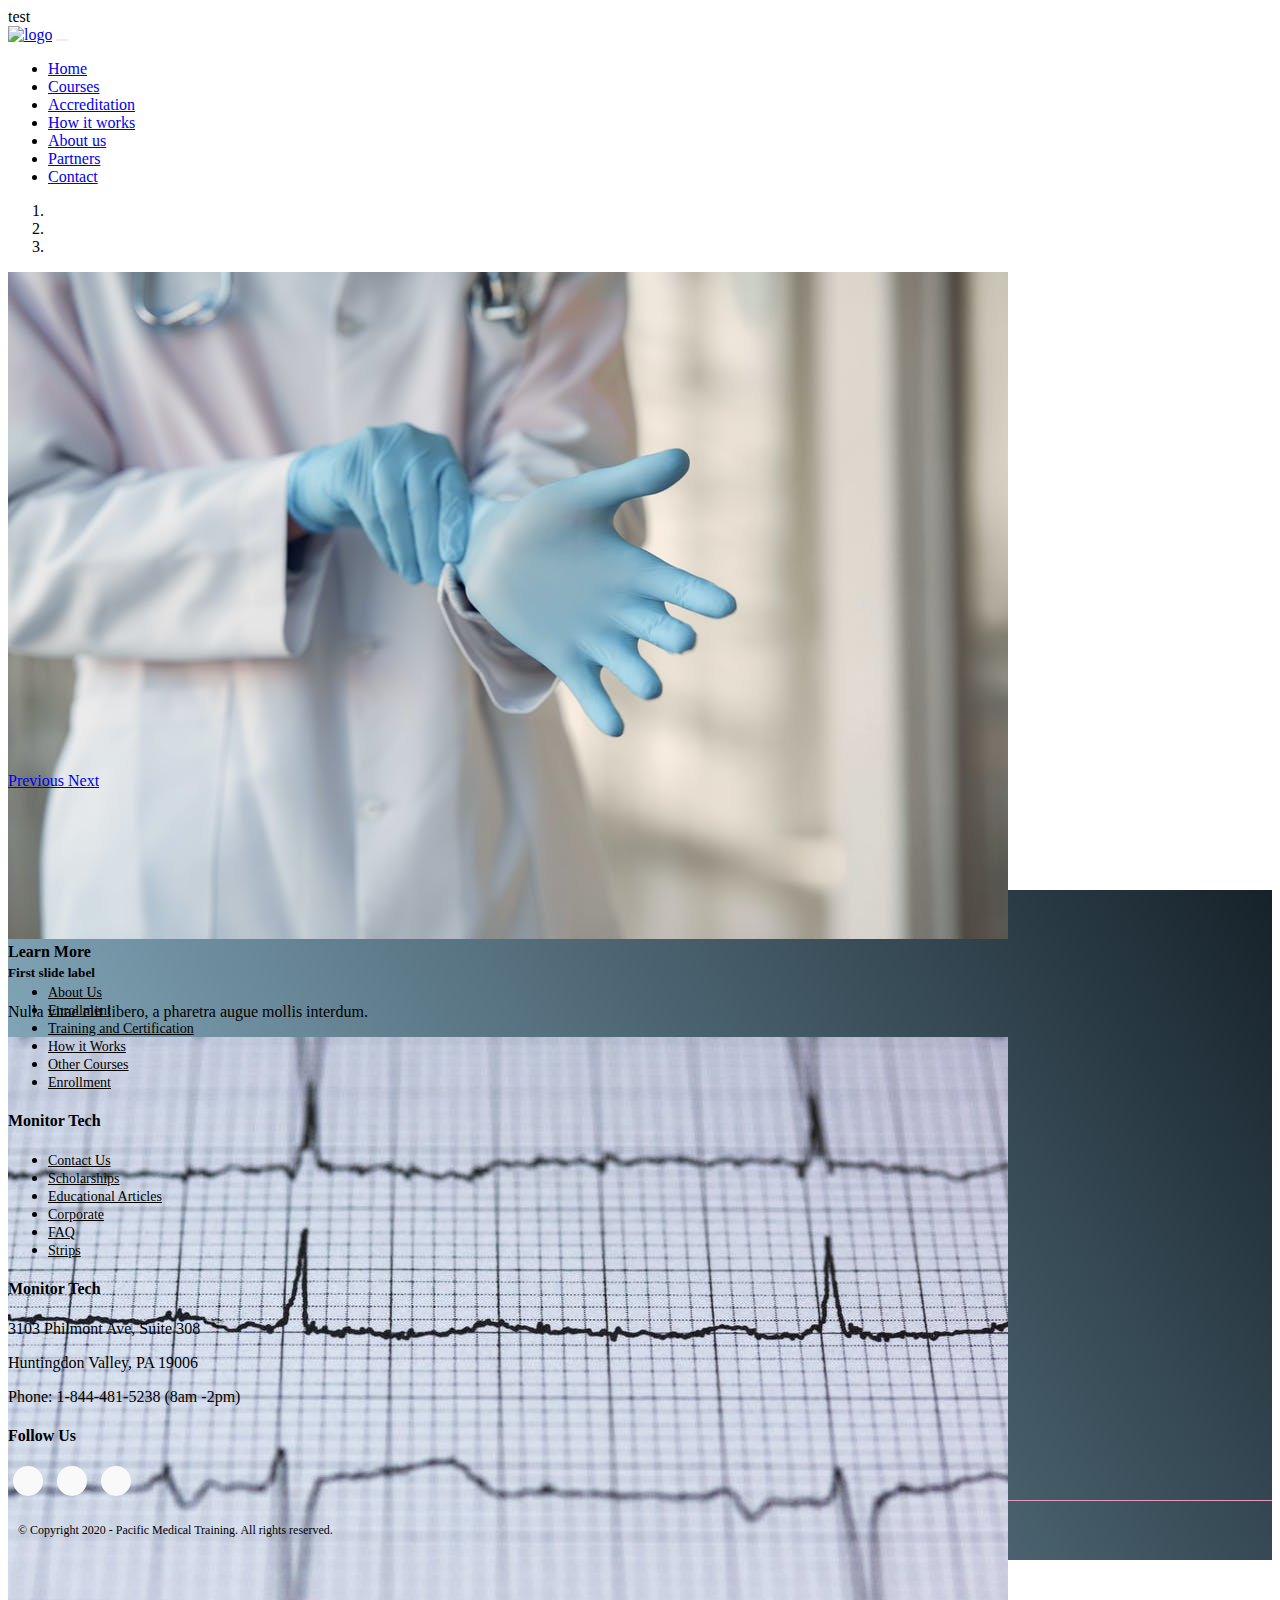
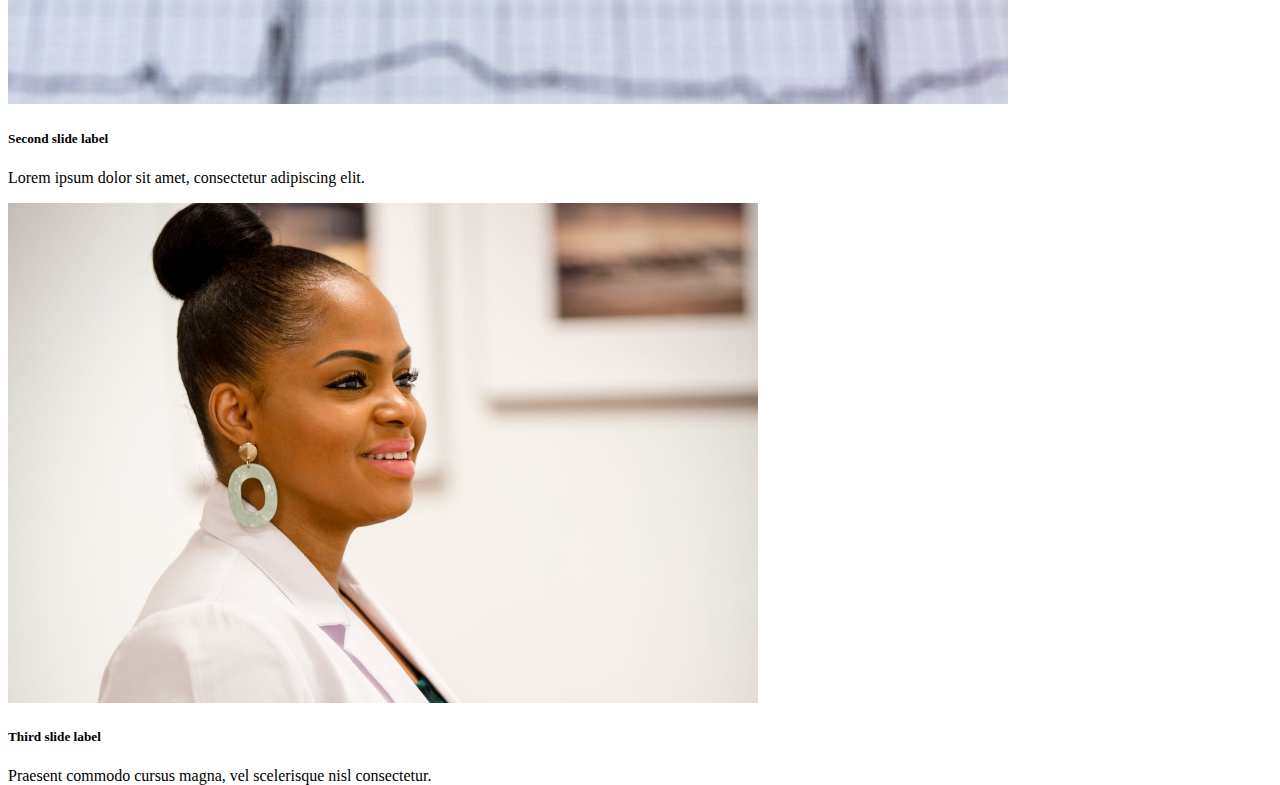
==== MonitorTech/index.html @ 5cd80877 "Merge a9c5bc439b40badf59563770942581bdf84643dc into 4ceaed08656077bb3cd724b151740c861e9551d1" ====
<!DOCTYPE html>
<html lang="en">
  <head>
    <meta charset="UTF-8" />
    <meta name="viewport" content="width=device-width, initial-scale=1.0" />
    <!-- Bootstrap CSS -->
    <link
      rel="stylesheet"
      href="https://stackpath.bootstrapcdn.com/bootstrap/4.5.0/css/bootstrap.min.css"
      integrity="sha384-9aIt2nRpC12Uk9gS9baDl411NQApFmC26EwAOH8WgZl5MYYxFfc+NcPb1dKGj7Sk"
      crossorigin="anonymous"
    />
    <title>Document</title>
    <link rel="stylesheet" href="style.css" />
  </head>
  <body>
test
    <!--NAVIGATION-->
    <nav class="navbar navbar-expand-md navbar-light bg-light sticky-top">
      <div class="container-fluid">
        <a class="nav-brand" href="#"><img src="#" alt="logo" /></a>
        <button
          class="navbar-toggler"
          type="button"
          data-toggle="collapse"
          data-target="#navbarResponsive"
        >
          <span class="navbar-toggler-icon"></span>
        </button>
        <div class="collapse navbar-collapse" id="navbarResponsive">
          <ul class="navbar-nav ml-auto">
            <li class="nav-item">
              <a class="nav-link" href="#">Home</a>
            </li>
            <li class="nav-item">
              <a class="nav-link" href="#">Courses</a>
            </li>
            <li class="nav-item">
              <a class="nav-link" href="#">Accreditation</a>
            </li>
            <li class="nav-item">
              <a class="nav-link" href="#">How it works</a>
            </li>
            <li class="nav-item">
              <a class="nav-link" href="#">About us</a>
            </li>
            <li class="nav-item">
              <a class="nav-link" href="#">Partners</a>
            </li>
            <li class="nav-item">
              <a class="nav-link" href="#">Contact</a>
            </li>
          </ul>
        </div>
      </div>
    </nav>

    <!--IMAGE SLIDER-->
    <div
      id="carouselExampleCaptions"
      class="carousel slide"
      data-ride="carousel"
    >
      <ol class="carousel-indicators">
        <li
          data-target="#carouselExampleCaptions"
          data-slide-to="0"
          class="active"
        ></li>
        <li data-target="#carouselExampleCaptions" data-slide-to="1"></li>
        <li data-target="#carouselExampleCaptions" data-slide-to="2"></li>
      </ol>
      <div
        class="carousel-inner"
        role="listbox"
        style="width: 100%; height: 500px !important;"
      >
        <div class="carousel-item active">
          <img src="images/doctor.jpeg" class="d-block w-100" alt="..." />
          <div class="carousel-caption d-none d-md-block">
            <h5>First slide label</h5>
            <p>Nulla vitae elit libero, a pharetra augue mollis interdum.</p>
          </div>
        </div>
        <div class="carousel-item">
          <img src="images/telemetry2.jpeg" class="d-block w-100" alt="..." />
          <div class="carousel-caption d-none d-md-block">
            <h5>Second slide label</h5>
            <p>Lorem ipsum dolor sit amet, consectetur adipiscing elit.</p>
          </div>
        </div>
        <div class="carousel-item">
          <img src="images/nurse.png" class="d-block w-100" alt="..." />
          <div class="carousel-caption d-none d-md-block">
            <h5>Third slide label</h5>
            <p>
              Praesent commodo cursus magna, vel scelerisque nisl consectetur.
            </p>
          </div>
        </div>
      </div>
      <a
        class="carousel-control-prev"
        href="#carouselExampleCaptions"
        role="button"
        data-slide="prev"
      >
        <span class="carousel-control-prev-icon" aria-hidden="true"></span>
        <span class="sr-only">Previous</span>
      </a>
      <a
        class="carousel-control-next"
        href="#carouselExampleCaptions"
        role="button"
        data-slide="next"
      >
        <span class="carousel-control-next-icon" aria-hidden="true"></span>
        <span class="sr-only">Next</span>
      </a>
    </div>
    <!--CRAT SECTION-->

    <!--ABOUT US-->

    <!--CCT SECTION-->

    <!--ENROLLMENT SECTION-->

    <!--HOW IT WORKS SECTION-->

    <!--ACCREDITAYION CMD SECTION-->

    <!--PARTNERS SECTION-->

    <!--FOOTER-->
     <!--Column1-->
     <footer class="mainfooter" role="contentinfo">
      <div class="footer-middle">
      <div class="container">
        <div class="row">
          <div class="col-md-3 col-sm-6">
     <div class="footer-pad">
      <h4>Learn More</h4>
      <ul class="list-unstyled">
        <li><a href="#About Us">About Us</a></li>
        <li><a href="#Enrollment">Enrollment</a></li>
        <li><a href="#Training and Certification">Training and Certification</a></li>
        <li><a href="#How it Works">How it Works</a></li>
        <li><a href="#Other Courses">Other Courses</a></li>
        <li><a href="#Enrollment">Enrollment</a></li>        
      </ul>
    </div>
  </div>
  <div class="col-md-3 col-sm-6">
    <!--Column1-->
    <div class="footer-pad">
      <h4>Monitor Tech</h4>
      <ul class="list-unstyled">
        <li><a href="#Contact Us">Contact Us</a></li>
        <li><a href="#Scholarships">Scholarships</a></li>
        <li><a href="#Educational Articles">Educational Articles</a></li>
        <li><a href="#Corporate">Corporate</a></li>
        <li><a href="#FAQ"> FAQ</a></li>
        <li><a href="#Strips">Strips</a>
        </li>
      </ul>
    </div>
  </div>
    <div class="col-md-3">
        <h4>Monitor Tech </h4>
        <p>3103 Philmont Ave, Suite 308</p>
        <p>Huntingdon Valley, PA 19006</p>
        <p>Phone: 1-844-481-5238 (8am -2pm)</p>
       
        <h4>Follow Us</h4>
        <ul class="social-network social-circle">
         <li><a href="#" class="icoFacebook" title="Facebook"><i class="fa fa-facebook"></i></a></li>
         <li><a href="#" class="icoInstagram" title="Instagram"><i class="fa fa-instagram"></i></a></li>                         
        <li><a href="#" class="icoTwitter" title="Twitter"><i class="fa fa-twitter"></i></a></li>
        </ul>					
    </div>
</div>
<div class="row">
    <div class="col-md-12 copy">
        <p class="text-center">&copy; Copyright 2020 - Pacific Medical Training.  All rights reserved.</p>
    </div>
</div>        

</div>
</div>
</footer>

    <!--BOOTSTRAP JS & JQUERY-->
    <script
      src="https://code.jquery.com/jquery-3.5.1.slim.min.js"
      integrity="sha384-DfXdz2htPH0lsSSs5nCTpuj/zy4C+OGpamoFVy38MVBnE+IbbVYUew+OrCXaRkfj"
      crossorigin="anonymous"
    ></script>
    <script
      src="https://cdn.jsdelivr.net/npm/popper.js@1.16.0/dist/umd/popper.min.js"
      integrity="sha384-Q6E9RHvbIyZFJoft+2mJbHaEWldlvI9IOYy5n3zV9zzTtmI3UksdQRVvoxMfooAo"
      crossorigin="anonymous"
    ></script>
    <script
      src="https://stackpath.bootstrapcdn.com/bootstrap/4.5.0/js/bootstrap.min.js"
      integrity="sha384-OgVRvuATP1z7JjHLkuOU7Xw704+h835Lr+6QL9UvYjZE3Ipu6Tp75j7Bh/kR0JKI"
      crossorigin="anonymous"
    ></script>
  </body>
</html>
---- MonitorTech/style.css ----
* {
  box-sizing: content-box;
  border: 0;
}




/*FOOTER*/

footer {
  background: #EC7F97;
  background: -webkit-linear-gradient(59deg, #EC7F97, #E699BD);
  background: linear-gradient(59deg, #99c3d8, #16222A);
  color: black;
  margin-top:100px;
}

footer a {
  color:black;
  font-size: 14px;
  transition-duration: 0.2s;
}

footer a:hover {
  color: #004D55;
  text-decoration: none;
}

.copy {
  font-size: 12px;
  padding: 10px;
  border-top: 1px solid #E699BD;
}

.footer-middle {
  padding-top: 2em;
  color: #000000	;
}


/*SOCİAL İCONS*/

/* footer social icons */

ul.social-network {
  list-style: none;
  display: inline;
  margin-left: 0 !important;
  padding: 0;
}

ul.social-network li {
  display: inline;
  margin: 0 5px;
}


/* footer social icons */

.social-network a.icoFacebook:hover {
  background-color: #3B5998;
}

.social-network a.icoTwitter:hover {
  background-color: #007bb7;
}

.social-network a.icoInstagram:hover {
  background-color: #007bb7;
}

.social-network a.icoFacebook:hover i,
.social-network a.icoLinkedin:hover i {
  color: #fff;
}

.social-network a.socialIcon:hover,
.socialHoverClass {
  color: #44BCDD;
}

.social-circle li a {
  display: inline-block;
  position: relative;
  margin: 0 auto 0 auto;
  -moz-border-radius: 50%;
  -webkit-border-radius: 50%;
  border-radius: 50%;
  text-align: center;
  width: 30px;
  height: 30px;
  font-size: 15px;
}

.social-circle li i {
  margin: 0;
  line-height: 30px;
  text-align: center;
}

.social-circle li a:hover i,
.triggeredHover {
  -moz-transform: rotate(360deg);
  -webkit-transform: rotate(360deg);
  -ms--transform: rotate(360deg);
  transform: rotate(360deg);
  -webkit-transition: all 0.2s;
  -moz-transition: all 0.2s;
  -o-transition: all 0.2s;
  -ms-transition: all 0.2s;
  transition: all 0.2s;
}

.social-circle i {
  color: #595959;
  -webkit-transition: all 0.8s;
  -moz-transition: all 0.8s;
  -o-transition: all 0.8s;
  -ms-transition: all 0.8s;
  transition: all 0.8s;
}

.social-network a {
  background-color: #F9F9F9;
}

@media screen and (max-width: 800px) {
  .column {
      flex: 50%;
      max-width: 50%;
  }

  @media screen and (max-width: 1000px) {
    .column {
        flex: 100%;
        max-width: 100%;
    }

    @media screen and (max-width: 576px) {
      .column {
          flex: 100%;
          max-width: 50%;
      }
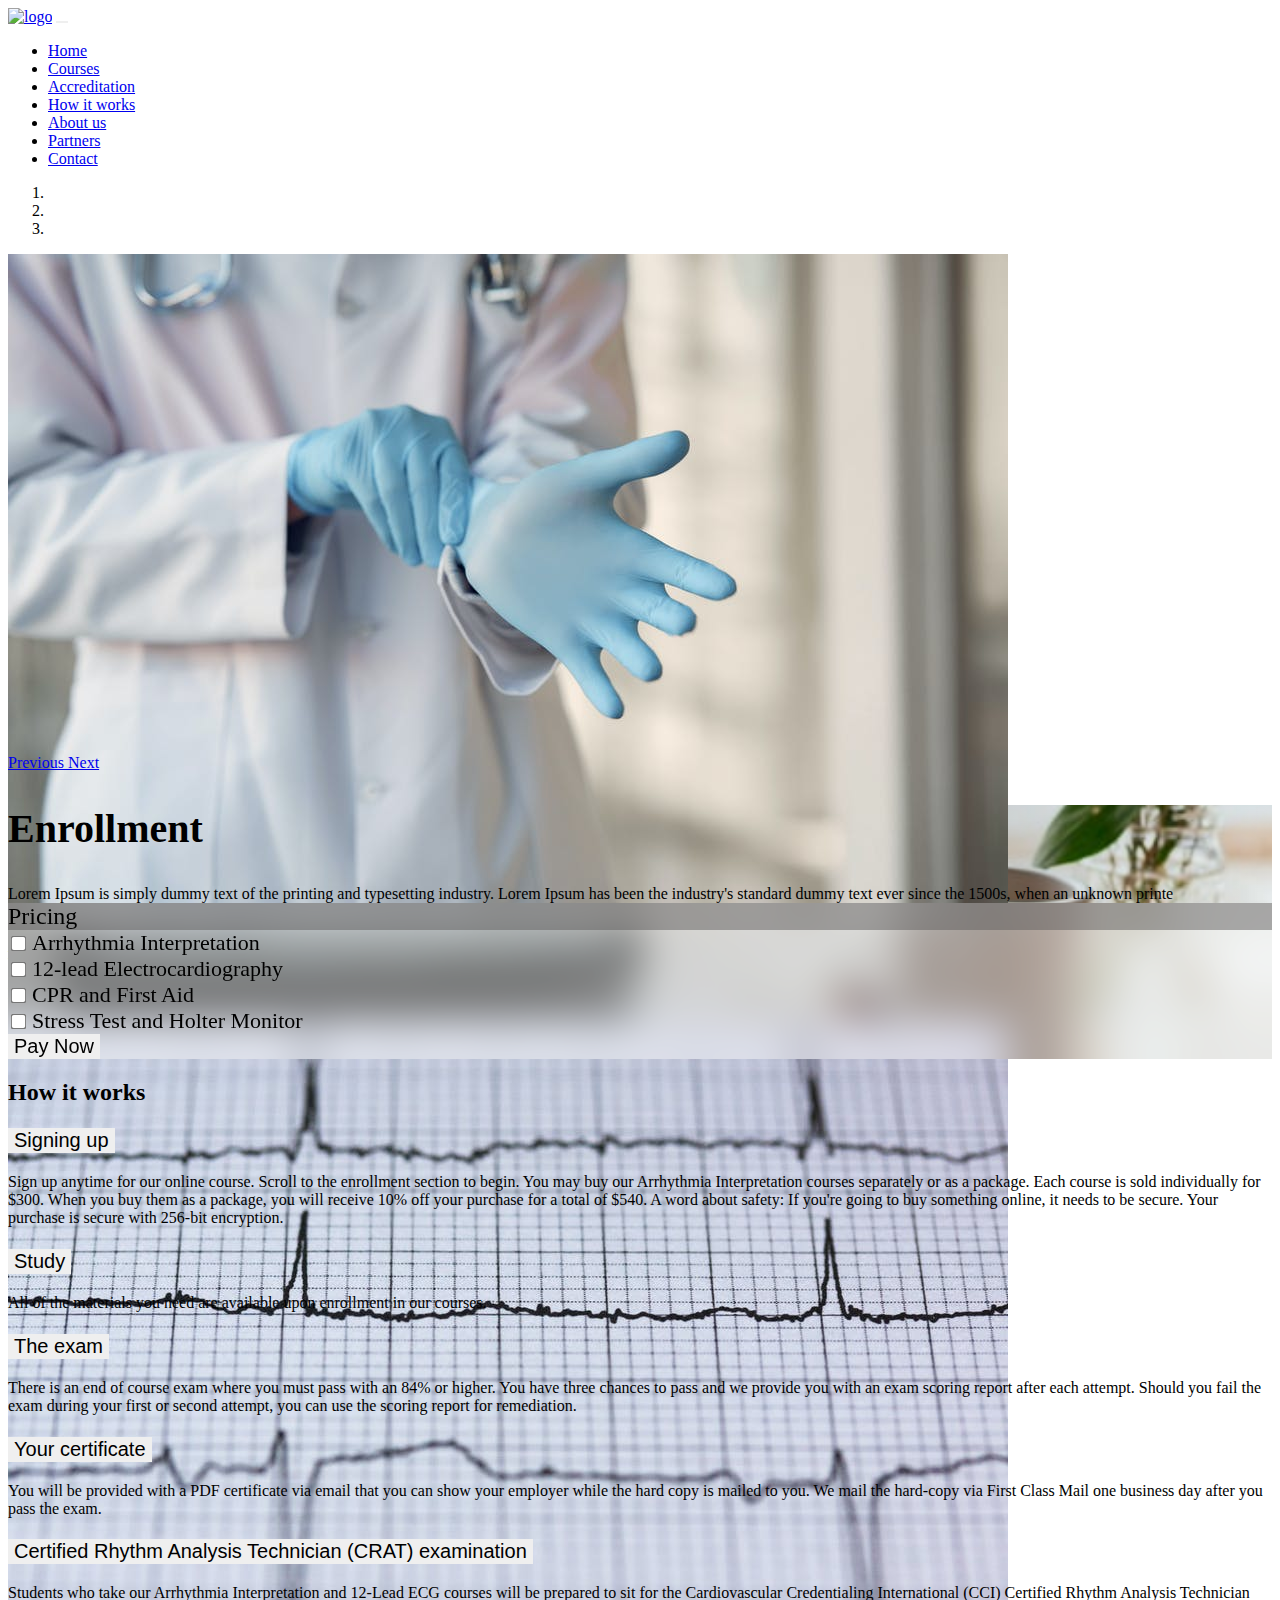
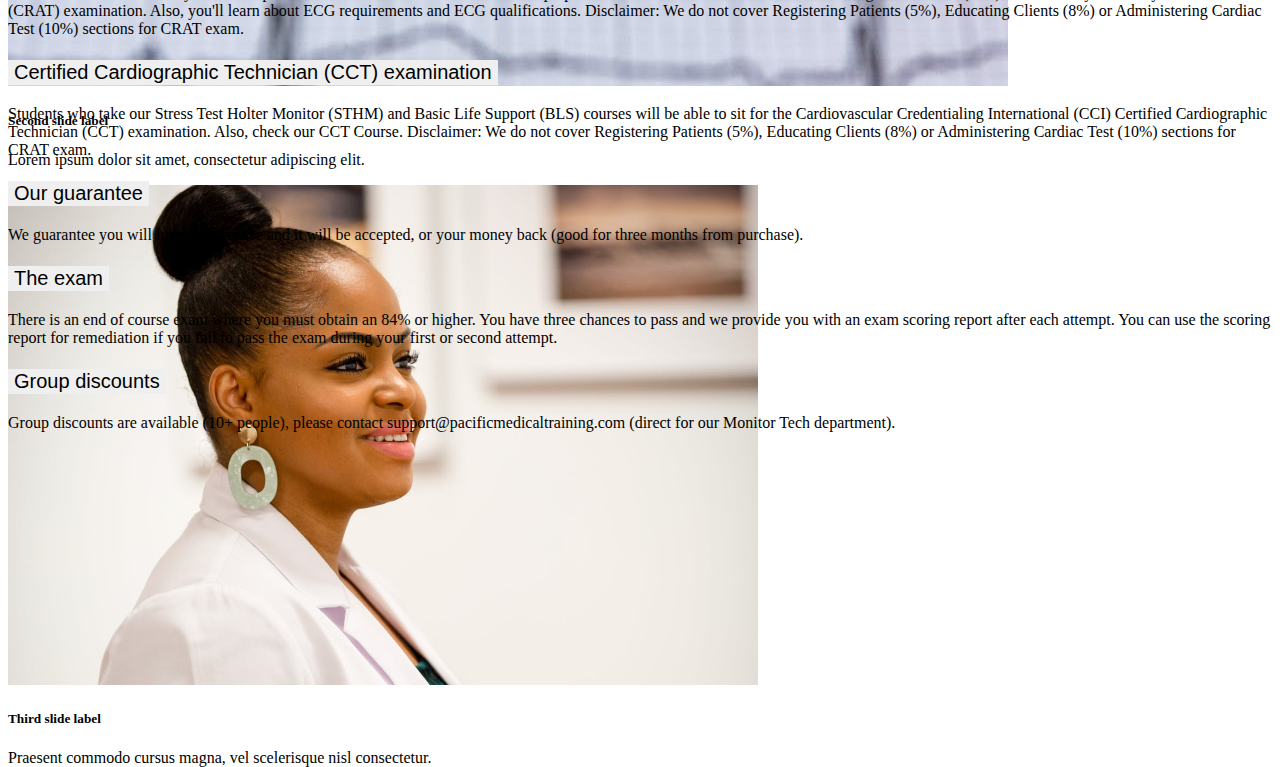
==== commit 0f826532: "added Enrollment Section + How it works Section + image + changed the box-sizing proprety to border-" ====
--- a/MonitorTech/index.html
+++ b/MonitorTech/index.html
@@ -14,7 +14,7 @@
     <link rel="stylesheet" href="style.css" />
   </head>
   <body>
-test
+
     <!--NAVIGATION-->
     <nav class="navbar navbar-expand-md navbar-light bg-light sticky-top">
       <div class="container-fluid">
@@ -125,70 +125,211 @@
     <!--CCT SECTION-->
 
     <!--ENROLLMENT SECTION-->
-
+    <div class=" container-fluid  py-5" style="background-image: linear-gradient(to right, rgba(0, 0, 0, 0.6), rgba(0, 0, 0, 0)), url('./images/enroll.jpg'); background-position: center; background-repeat: no-repeat; background-size: cover;">
+      <div class="container-lg">
+          <h2 class="text-center mb-5 font-weight-bold text-light h2-font-size">Enrollment</h2>
+
+          <div class="row  justify-content-center align-items-center">
+              <div class="col-lg-5 col-md-7 m-3 text-center  text-light">Lorem Ipsum is simply dummy text of the printing and typesetting industry. Lorem Ipsum has been the industry's standard dummy text ever since the 1500s, when an unknown printe</div>
+              <div class="col-lg-6 col-md-7  m-3">
+                  <div class="card card-blur-effect">
+                      <div class="card-header text-center font-weight-bold heading-card-custom text-white">
+                          Pricing
+                      </div>
+                      <form action='#'>
+                        <div class="card-body">
+                          <div class="form-check my-3 d-flex align-items-center ">
+                            <input class="form-check-input" type="checkbox" value="" id="defaultCheck1">
+                            <label class="form-check-label" for="defaultCheck1">
+                              Arrhythmia Interpretation
+                            </label>
+                          </div>
+                          <div class="form-check my-3 d-flex align-items-center">
+                            <input class="form-check-input" type="checkbox" value="" id="defaultCheck2" >
+                            <label class="form-check-label " for="defaultCheck2">
+                              12-lead Electrocardiography
+                            </label>
+                          </div>
+                          <div class="form-check my-3 d-flex align-items-center">
+                            <input class="form-check-input" type="checkbox" value="" id="defaultCheck1">
+                            <label class="form-check-label " for="defaultCheck1">
+                              CPR and First Aid
+                            </label>
+                          </div>
+                          <div class="form-check my-3 d-flex align-items-center">
+                            <input class="form-check-input" type="checkbox" value="" id="defaultCheck2" >
+                            <label class="form-check-label" for="defaultCheck2">
+                              Stress Test and Holter Monitor
+                            </label>
+                          </div>
+
+                          <button type="submit" class="btn btn-custom-font btn-info btn-block my-2">Pay Now</button>
+                        </div>
+                      </form>
+                  </div>
+              </div>
+          </div>
+      </div>
+  </div>
     <!--HOW IT WORKS SECTION-->
-
+    <div class=" container-fluid p-2 my-4" >
+      <div class="container-lg">
+          <h2 class="text-center mb-5 font-weight-bold">How it works</h2>
+
+          <div class="container-lg">
+              <div class="accordion" id="accordionExample">
+                  <div class="card border-bottom my-2 ">
+                    <div class="card-header" id="headingOne">
+                      <h2 class="mb-0">
+                        <button class="btn btn-link btn-block text-left collapsed text-decoration-none btn-custom-font" type="button" data-toggle="collapse" data-target="#collapseOne" aria-expanded="true" aria-controls="collapseOne">
+                          Signing up
+                        </button>
+                      </h2>
+                    </div>
+                
+                    <div id="collapseOne" class="collapse show" aria-labelledby="headingOne" data-parent="#accordionExample">
+                      <div class="card-body">
+                        Sign up anytime for our online course. Scroll to the enrollment section to begin.
+
+You may buy our Arrhythmia Interpretation courses separately or as a package. Each course is sold individually for $300. When you buy them as a package, you will receive 10% off your purchase for a total of $540.
+
+A word about safety: If you're going to buy something online, it needs to be secure. Your purchase is secure with 256-bit encryption.
+                      </div>
+                    </div>
+                  </div>
+                  
+                  <div class="card border-bottom my-2">
+                    <div class="card-header" id="headingTwo">
+                      <h2 class="mb-0">
+                        <button class="btn btn-link btn-block text-left collapsed text-decoration-none btn-custom-font " type="button" data-toggle="collapse" data-target="#collapseTwo" aria-expanded="false" aria-controls="collapseTwo">
+                          Study
+                        </button>
+                      </h2>
+                    </div>
+                    <div id="collapseTwo" class="collapse" aria-labelledby="headingTwo" data-parent="#accordionExample">
+                      <div class="card-body">
+                        All of the materials you need are available upon enrollment in our courses.
+                      </div>
+                    </div>
+                  </div>
+                  <div class="card border-bottom my-2">
+                    <div class="card-header" id="headingThree">
+                      <h2 class="mb-0">
+                        <button class="btn btn-link btn-block text-left collapsed text-decoration-none btn-custom-font" type="button" data-toggle="collapse" data-target="#collapseThree" aria-expanded="false" aria-controls="collapseThree">
+                          The exam
+                        </button>
+                      </h2>
+                    </div>
+                    <div id="collapseThree" class="collapse" aria-labelledby="headingThree" data-parent="#accordionExample">
+                      <div class="card-body">
+                        There is an end of course exam where you must pass with an 84% or higher. You have three chances to pass and we provide you with an exam scoring report after each attempt. Should you fail the exam during your first or second attempt, you can use the scoring report for remediation.
+                      </div>
+                    </div>
+                  </div>
+
+                  <div class="card border-bottom my-2">
+                    <div class="card-header" id="headingFour">
+                      <h2 class="mb-0">
+                        <button class="btn btn-link btn-block text-left collapsed text-decoration-none btn-custom-font" type="button" data-toggle="collapse" data-target="#collapseFour" aria-expanded="false" aria-controls="collapseFour">
+                          Your certificate
+                        </button>
+                      </h2>
+                    </div>
+                    <div id="collapseFour" class="collapse" aria-labelledby="headingFour" data-parent="#accordionExample">
+                      <div class="card-body">
+                        You will be provided with a PDF certificate via email that you can show your employer while the hard copy is mailed to you. We mail the hard-copy via First Class Mail one business day after you pass the exam.
+                      </div>
+                    </div>
+                  </div>
+
+                  <div class="card border-bottom my-2">
+                    <div class="card-header" id="headingFive">
+                      <h2 class="mb-0">
+                        <button class="btn btn-link btn-block text-left collapsed text-decoration-none btn-custom-font" type="button" data-toggle="collapse" data-target="#collapseFive" aria-expanded="false" aria-controls="collapseFive">
+                          Certified Rhythm Analysis Technician (CRAT) examination
+                        </button>
+                      </h2>
+                    </div>
+                    <div id="collapseFive" class="collapse" aria-labelledby="headingFive" data-parent="#accordionExample">
+                      <div class="card-body">
+                        Students who take our Arrhythmia Interpretation and 12-Lead ECG courses will be prepared to sit for the Cardiovascular Credentialing International (CCI) Certified Rhythm Analysis Technician (CRAT) examination. Also, you'll learn about ECG requirements and ECG qualifications.
+
+Disclaimer: We do not cover Registering Patients (5%), Educating Clients (8%) or Administering Cardiac Test (10%) sections for CRAT exam.
+                      </div>
+                    </div>
+                  </div>
+
+                  <div class="card border-bottom my-2">
+                    <div class="card-header" id="headingSix">
+                      <h2 class="mb-0">
+                        <button class="btn btn-link btn-block text-left collapsed text-decoration-none btn-custom-font" type="button" data-toggle="collapse" data-target="#collapseSix" aria-expanded="false" aria-controls="collapseSix">
+                          Certified Cardiographic Technician (CCT) examination
+                        </button>
+                      </h2>
+                    </div>
+                    <div id="collapseSix" class="collapse" aria-labelledby="headingSix" data-parent="#accordionExample">
+                      <div class="card-body">
+                        Students who take our Stress Test Holter Monitor (STHM) and Basic Life Support (BLS) courses will be able to sit for the Cardiovascular Credentialing International (CCI) Certified Cardiographic Technician (CCT) examination. Also, check our CCT Course.
+
+Disclaimer: We do not cover Registering Patients (5%), Educating Clients (8%) or Administering Cardiac Test (10%) sections for CRAT exam.
+                      </div>
+                    </div>
+                  </div>
+
+                  <div class="card border-bottom my-2">
+                    <div class="card-header" id="headingSeven">
+                      <h2 class="mb-0">
+                        <button class="btn btn-link btn-block text-left collapsed text-decoration-none btn-custom-font" type="button" data-toggle="collapse" data-target="#collapseSeven" aria-expanded="false" aria-controls="collapseSeven">
+                          Our guarantee
+                        </button>
+                      </h2>
+                    </div>
+                    <div id="collapseSeven" class="collapse" aria-labelledby="headingSeven" data-parent="#accordionExample">
+                      <div class="card-body">
+                        We guarantee you will love your course and it will be accepted, or your money back (good for three months from purchase).
+                      </div>
+                    </div>
+                  </div>
+
+                  <div class="card border-bottom my-2">
+                    <div class="card-header" id="headingEight">
+                      <h2 class="mb-0">
+                        <button class="btn btn-link btn-block text-left collapsed text-decoration-none btn-custom-font" type="button" data-toggle="collapse" data-target="#collapseEight" aria-expanded="false" aria-controls="collapseEight">
+                          The exam
+                        </button>
+                      </h2>
+                    </div>
+                    <div id="collapseEight" class="collapse" aria-labelledby="headingEight" data-parent="#accordionExample">
+                      <div class="card-body">
+                        There is an end of course exam where you must obtain an 84% or higher. You have three chances to pass and we provide you with an exam scoring report after each attempt. You can use the scoring report for remediation if you fail to pass the exam during your first or second attempt.
+                      </div>
+                    </div>
+                  </div>
+
+                  <div class="card border-bottom my-2">
+                    <div class="card-header" id="headingNine">
+                      <h2 class="mb-0">
+                        <button class="btn btn-link btn-block text-left collapsed text-decoration-none btn-custom-font" type="button" data-toggle="collapse" data-target="#collapseNine" aria-expanded="false" aria-controls="collapseNine">
+                          Group discounts
+                        </button>
+                      </h2>
+                    </div>
+                    <div id="collapseNine" class="collapse" aria-labelledby="headingNine" data-parent="#accordionExample">
+                      <div class="card-body">
+                        Group discounts are available (10+ people), please contact support@pacificmedicaltraining.com (direct for our Monitor Tech department).
+                      </div>
+                    </div>
+                  </div>
+                  
+                </div>
+          </div>
+      </div>
+  </div>
     <!--ACCREDITAYION CMD SECTION-->
 
     <!--PARTNERS SECTION-->
 
     <!--FOOTER-->
-     <!--Column1-->
-     <footer class="mainfooter" role="contentinfo">
-      <div class="footer-middle">
-      <div class="container">
-        <div class="row">
-          <div class="col-md-3 col-sm-6">
-     <div class="footer-pad">
-      <h4>Learn More</h4>
-      <ul class="list-unstyled">
-        <li><a href="#About Us">About Us</a></li>
-        <li><a href="#Enrollment">Enrollment</a></li>
-        <li><a href="#Training and Certification">Training and Certification</a></li>
-        <li><a href="#How it Works">How it Works</a></li>
-        <li><a href="#Other Courses">Other Courses</a></li>
-        <li><a href="#Enrollment">Enrollment</a></li>        
-      </ul>
-    </div>
-  </div>
-  <div class="col-md-3 col-sm-6">
-    <!--Column1-->
-    <div class="footer-pad">
-      <h4>Monitor Tech</h4>
-      <ul class="list-unstyled">
-        <li><a href="#Contact Us">Contact Us</a></li>
-        <li><a href="#Scholarships">Scholarships</a></li>
-        <li><a href="#Educational Articles">Educational Articles</a></li>
-        <li><a href="#Corporate">Corporate</a></li>
-        <li><a href="#FAQ"> FAQ</a></li>
-        <li><a href="#Strips">Strips</a>
-        </li>
-      </ul>
-    </div>
-  </div>
-    <div class="col-md-3">
-        <h4>Monitor Tech </h4>
-        <p>3103 Philmont Ave, Suite 308</p>
-        <p>Huntingdon Valley, PA 19006</p>
-        <p>Phone: 1-844-481-5238 (8am -2pm)</p>
-       
-        <h4>Follow Us</h4>
-        <ul class="social-network social-circle">
-         <li><a href="#" class="icoFacebook" title="Facebook"><i class="fa fa-facebook"></i></a></li>
-         <li><a href="#" class="icoInstagram" title="Instagram"><i class="fa fa-instagram"></i></a></li>                         
-        <li><a href="#" class="icoTwitter" title="Twitter"><i class="fa fa-twitter"></i></a></li>
-        </ul>					
-    </div>
-</div>
-<div class="row">
-    <div class="col-md-12 copy">
-        <p class="text-center">&copy; Copyright 2020 - Pacific Medical Training.  All rights reserved.</p>
-    </div>
-</div>        
-
-</div>
-</div>
-</footer>
 
     <!--BOOTSTRAP JS & JQUERY-->
     <script
--- a/MonitorTech/style.css
+++ b/MonitorTech/style.css
@@ -1,144 +1,40 @@
 * {
-  box-sizing: content-box;
+  box-sizing: border-box;
   border: 0;
+  
 }
 
+/* Heading 2 font-size*/
 
-
-
-/*FOOTER*/
-
-footer {
-  background: #EC7F97;
-  background: -webkit-linear-gradient(59deg, #EC7F97, #E699BD);
-  background: linear-gradient(59deg, #99c3d8, #16222A);
-  color: black;
-  margin-top:100px;
+.h2-font-size{
+  font-size: 40px;
 }
 
-footer a {
-  color:black;
-  font-size: 14px;
-  transition-duration: 0.2s;
+/* for Pricing Card on Enrollment section */
+.card-blur-effect{
+  background: rgba(255, 255, 255, 0.452);
+  -webkit-backdrop-filter: blur(10px);
+  backdrop-filter: blur(20px);
 }
 
-footer a:hover {
-  color: #004D55;
-  text-decoration: none;
+/* for heading on Pricing Card */
+.heading-card-custom{
+  background-color: rgba(95, 94, 94, 0.5);
+  font-size: 24px;
 }
 
-.copy {
-  font-size: 12px;
-  padding: 10px;
-  border-top: 1px solid #E699BD;
+/* text on Pricing Card */
+.form-check-label{
+  font-size: 22px;
 }
 
-.footer-middle {
-  padding-top: 2em;
-  color: #000000	;
+/* checkboxes on Pricing Card*/
+input[type=checkbox] {
+  transform: scale(1.2);
+  margin-top: 0;
 }
 
-
-/*SOCİAL İCONS*/
-
-/* footer social icons */
-
-ul.social-network {
-  list-style: none;
-  display: inline;
-  margin-left: 0 !important;
-  padding: 0;
-}
-
-ul.social-network li {
-  display: inline;
-  margin: 0 5px;
-}
-
-
-/* footer social icons */
-
-.social-network a.icoFacebook:hover {
-  background-color: #3B5998;
-}
-
-.social-network a.icoTwitter:hover {
-  background-color: #007bb7;
-}
-
-.social-network a.icoInstagram:hover {
-  background-color: #007bb7;
-}
-
-.social-network a.icoFacebook:hover i,
-.social-network a.icoLinkedin:hover i {
-  color: #fff;
-}
-
-.social-network a.socialIcon:hover,
-.socialHoverClass {
-  color: #44BCDD;
-}
-
-.social-circle li a {
-  display: inline-block;
-  position: relative;
-  margin: 0 auto 0 auto;
-  -moz-border-radius: 50%;
-  -webkit-border-radius: 50%;
-  border-radius: 50%;
-  text-align: center;
-  width: 30px;
-  height: 30px;
-  font-size: 15px;
-}
-
-.social-circle li i {
-  margin: 0;
-  line-height: 30px;
-  text-align: center;
-}
-
-.social-circle li a:hover i,
-.triggeredHover {
-  -moz-transform: rotate(360deg);
-  -webkit-transform: rotate(360deg);
-  -ms--transform: rotate(360deg);
-  transform: rotate(360deg);
-  -webkit-transition: all 0.2s;
-  -moz-transition: all 0.2s;
-  -o-transition: all 0.2s;
-  -ms-transition: all 0.2s;
-  transition: all 0.2s;
-}
-
-.social-circle i {
-  color: #595959;
-  -webkit-transition: all 0.8s;
-  -moz-transition: all 0.8s;
-  -o-transition: all 0.8s;
-  -ms-transition: all 0.8s;
-  transition: all 0.8s;
-}
-
-.social-network a {
-  background-color: #F9F9F9;
-}
-
-@media screen and (max-width: 800px) {
-  .column {
-      flex: 50%;
-      max-width: 50%;
-  }
-
-  @media screen and (max-width: 1000px) {
-    .column {
-        flex: 100%;
-        max-width: 100%;
-    }
-
-    @media screen and (max-width: 576px) {
-      .column {
-          flex: 100%;
-          max-width: 50%;
-      }
+/* button on Pricing Card*/
+.btn-custom-font{
+  font-size: 20px;
+}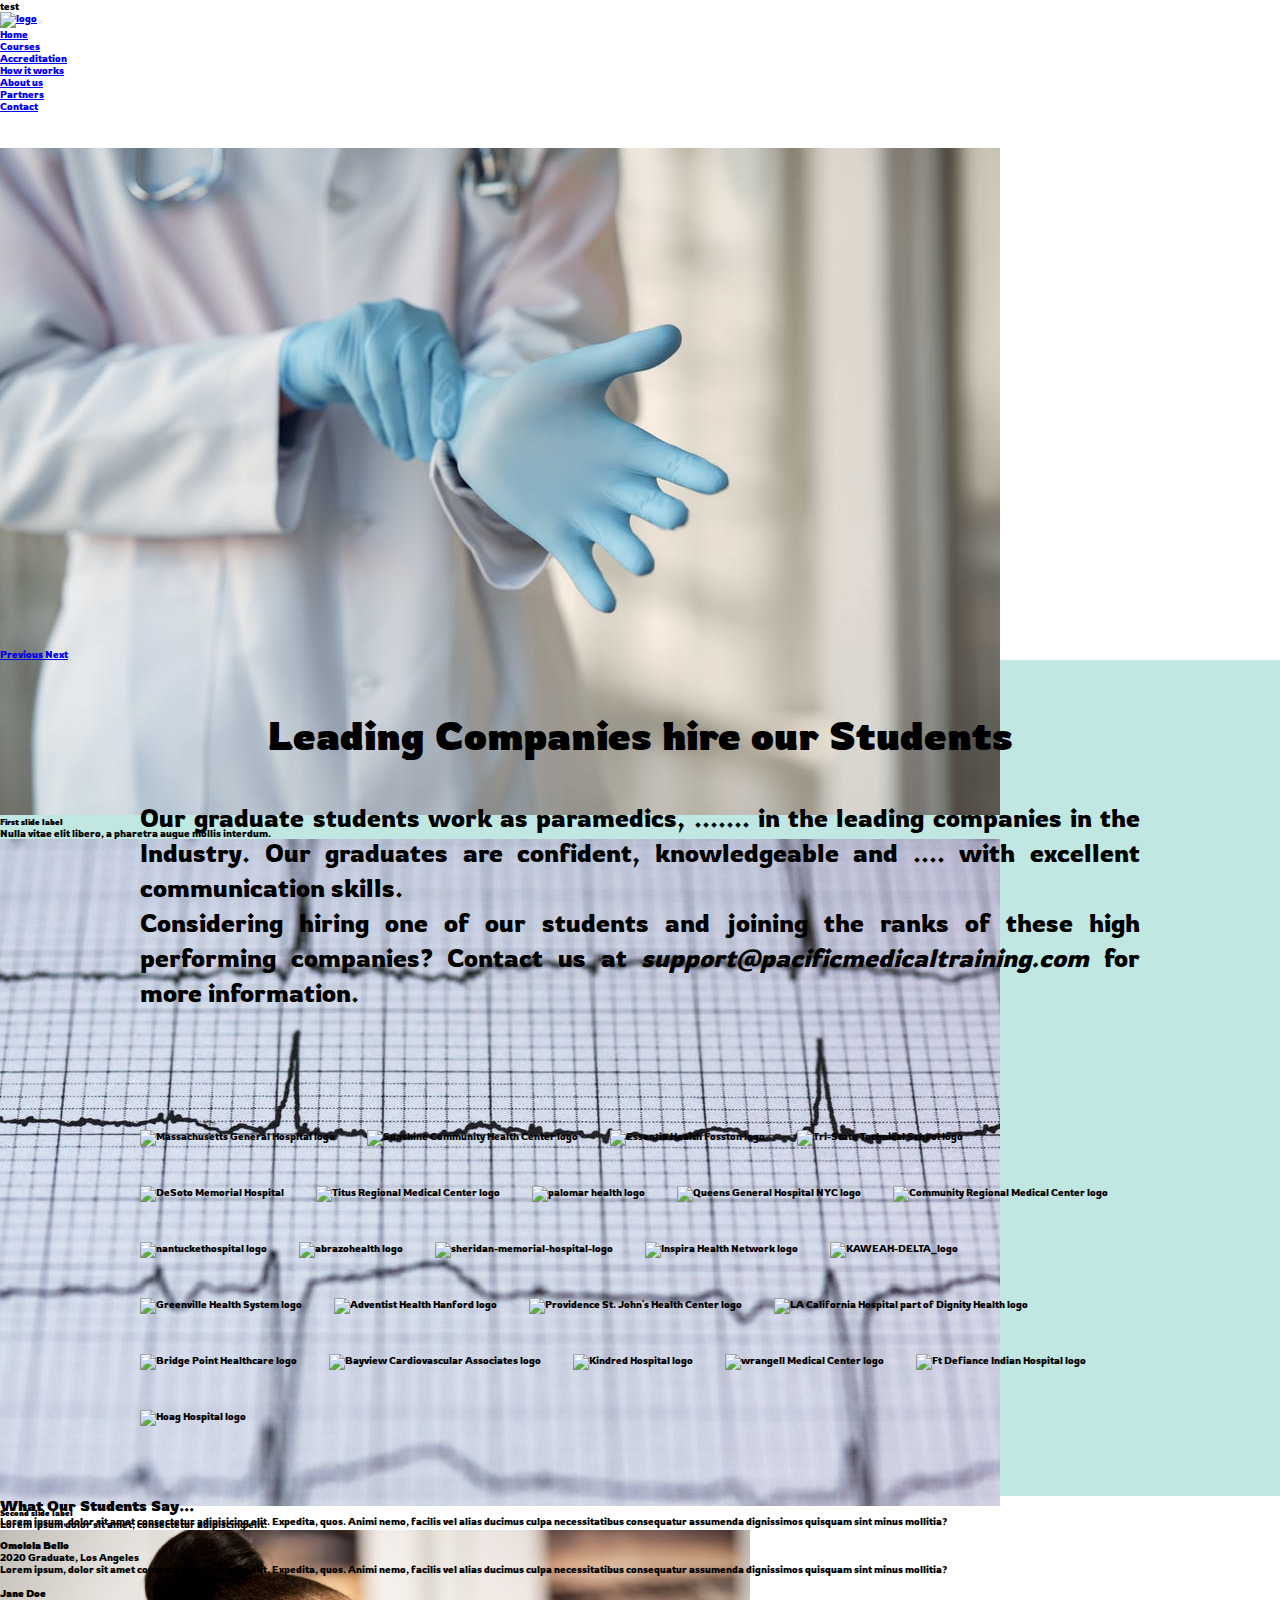
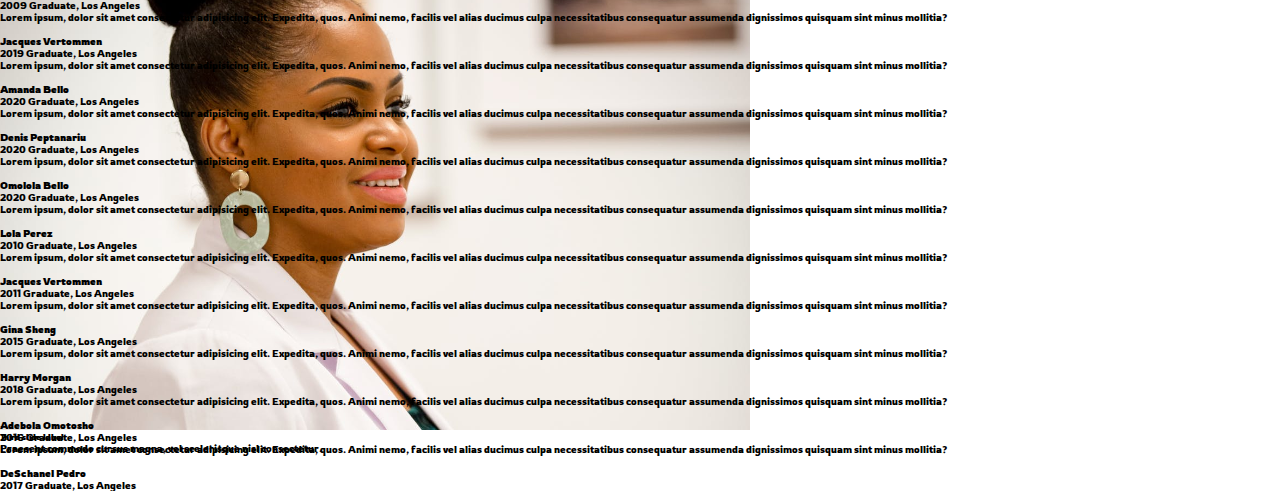
==== commit 2c352b7b: "Partners Section Done" ====
--- a/MonitorTech/index.html
+++ b/MonitorTech/index.html
@@ -10,11 +10,15 @@
       integrity="sha384-9aIt2nRpC12Uk9gS9baDl411NQApFmC26EwAOH8WgZl5MYYxFfc+NcPb1dKGj7Sk"
       crossorigin="anonymous"
     />
+    <link
+      href="https://fonts.googleapis.com/css2?family=Rowdies:wght@300;700&display=swap"
+      rel="stylesheet"
+    />
     <title>Document</title>
     <link rel="stylesheet" href="style.css" />
   </head>
   <body>
-
+    test
     <!--NAVIGATION-->
     <nav class="navbar navbar-expand-md navbar-light bg-light sticky-top">
       <div class="container-fluid">
@@ -125,209 +129,369 @@
     <!--CCT SECTION-->
 
     <!--ENROLLMENT SECTION-->
-    <div class=" container-fluid  py-5" style="background-image: linear-gradient(to right, rgba(0, 0, 0, 0.6), rgba(0, 0, 0, 0)), url('./images/enroll.jpg'); background-position: center; background-repeat: no-repeat; background-size: cover;">
-      <div class="container-lg">
-          <h2 class="text-center mb-5 font-weight-bold text-light h2-font-size">Enrollment</h2>
-
-          <div class="row  justify-content-center align-items-center">
-              <div class="col-lg-5 col-md-7 m-3 text-center  text-light">Lorem Ipsum is simply dummy text of the printing and typesetting industry. Lorem Ipsum has been the industry's standard dummy text ever since the 1500s, when an unknown printe</div>
-              <div class="col-lg-6 col-md-7  m-3">
-                  <div class="card card-blur-effect">
-                      <div class="card-header text-center font-weight-bold heading-card-custom text-white">
-                          Pricing
-                      </div>
-                      <form action='#'>
-                        <div class="card-body">
-                          <div class="form-check my-3 d-flex align-items-center ">
-                            <input class="form-check-input" type="checkbox" value="" id="defaultCheck1">
-                            <label class="form-check-label" for="defaultCheck1">
-                              Arrhythmia Interpretation
-                            </label>
-                          </div>
-                          <div class="form-check my-3 d-flex align-items-center">
-                            <input class="form-check-input" type="checkbox" value="" id="defaultCheck2" >
-                            <label class="form-check-label " for="defaultCheck2">
-                              12-lead Electrocardiography
-                            </label>
-                          </div>
-                          <div class="form-check my-3 d-flex align-items-center">
-                            <input class="form-check-input" type="checkbox" value="" id="defaultCheck1">
-                            <label class="form-check-label " for="defaultCheck1">
-                              CPR and First Aid
-                            </label>
-                          </div>
-                          <div class="form-check my-3 d-flex align-items-center">
-                            <input class="form-check-input" type="checkbox" value="" id="defaultCheck2" >
-                            <label class="form-check-label" for="defaultCheck2">
-                              Stress Test and Holter Monitor
-                            </label>
-                          </div>
-
-                          <button type="submit" class="btn btn-custom-font btn-info btn-block my-2">Pay Now</button>
-                        </div>
-                      </form>
-                  </div>
-              </div>
-          </div>
+
+    <!--HOW IT WORKS SECTION-->
+
+    <!--ACCREDITATION CMD SECTION-->
+
+    <!--PARTNERS SECTION-->
+    <section class="partners">
+      <div class="container">
+        <div class="students_info">
+          <h2 class="section-title">
+            Leading Companies hire our Students
+          </h2>
+          <p class="text">
+            Our graduate students work as paramedics, ....... in the leading
+            companies in the Industry. Our graduates are confident,
+            knowledgeable and .... with excellent communication skills. <br />
+            Considering hiring one of our students and joining the ranks of
+            these high performing companies? Contact us at
+            <a class="link" href="mailto:support@pacificmedicaltraining.com"
+              >support@pacificmedicaltraining.com</a
+            >
+            for more information.
+          </p>
+        </div>
       </div>
-  </div>
-    <!--HOW IT WORKS SECTION-->
-    <div class=" container-fluid p-2 my-4" >
-      <div class="container-lg">
-          <h2 class="text-center mb-5 font-weight-bold">How it works</h2>
-
-          <div class="container-lg">
-              <div class="accordion" id="accordionExample">
-                  <div class="card border-bottom my-2 ">
-                    <div class="card-header" id="headingOne">
-                      <h2 class="mb-0">
-                        <button class="btn btn-link btn-block text-left collapsed text-decoration-none btn-custom-font" type="button" data-toggle="collapse" data-target="#collapseOne" aria-expanded="true" aria-controls="collapseOne">
-                          Signing up
-                        </button>
-                      </h2>
-                    </div>
-                
-                    <div id="collapseOne" class="collapse show" aria-labelledby="headingOne" data-parent="#accordionExample">
-                      <div class="card-body">
-                        Sign up anytime for our online course. Scroll to the enrollment section to begin.
-
-You may buy our Arrhythmia Interpretation courses separately or as a package. Each course is sold individually for $300. When you buy them as a package, you will receive 10% off your purchase for a total of $540.
-
-A word about safety: If you're going to buy something online, it needs to be secure. Your purchase is secure with 256-bit encryption.
-                      </div>
-                    </div>
-                  </div>
-                  
-                  <div class="card border-bottom my-2">
-                    <div class="card-header" id="headingTwo">
-                      <h2 class="mb-0">
-                        <button class="btn btn-link btn-block text-left collapsed text-decoration-none btn-custom-font " type="button" data-toggle="collapse" data-target="#collapseTwo" aria-expanded="false" aria-controls="collapseTwo">
-                          Study
-                        </button>
-                      </h2>
-                    </div>
-                    <div id="collapseTwo" class="collapse" aria-labelledby="headingTwo" data-parent="#accordionExample">
-                      <div class="card-body">
-                        All of the materials you need are available upon enrollment in our courses.
-                      </div>
-                    </div>
-                  </div>
-                  <div class="card border-bottom my-2">
-                    <div class="card-header" id="headingThree">
-                      <h2 class="mb-0">
-                        <button class="btn btn-link btn-block text-left collapsed text-decoration-none btn-custom-font" type="button" data-toggle="collapse" data-target="#collapseThree" aria-expanded="false" aria-controls="collapseThree">
-                          The exam
-                        </button>
-                      </h2>
-                    </div>
-                    <div id="collapseThree" class="collapse" aria-labelledby="headingThree" data-parent="#accordionExample">
-                      <div class="card-body">
-                        There is an end of course exam where you must pass with an 84% or higher. You have three chances to pass and we provide you with an exam scoring report after each attempt. Should you fail the exam during your first or second attempt, you can use the scoring report for remediation.
-                      </div>
-                    </div>
-                  </div>
-
-                  <div class="card border-bottom my-2">
-                    <div class="card-header" id="headingFour">
-                      <h2 class="mb-0">
-                        <button class="btn btn-link btn-block text-left collapsed text-decoration-none btn-custom-font" type="button" data-toggle="collapse" data-target="#collapseFour" aria-expanded="false" aria-controls="collapseFour">
-                          Your certificate
-                        </button>
-                      </h2>
-                    </div>
-                    <div id="collapseFour" class="collapse" aria-labelledby="headingFour" data-parent="#accordionExample">
-                      <div class="card-body">
-                        You will be provided with a PDF certificate via email that you can show your employer while the hard copy is mailed to you. We mail the hard-copy via First Class Mail one business day after you pass the exam.
-                      </div>
-                    </div>
-                  </div>
-
-                  <div class="card border-bottom my-2">
-                    <div class="card-header" id="headingFive">
-                      <h2 class="mb-0">
-                        <button class="btn btn-link btn-block text-left collapsed text-decoration-none btn-custom-font" type="button" data-toggle="collapse" data-target="#collapseFive" aria-expanded="false" aria-controls="collapseFive">
-                          Certified Rhythm Analysis Technician (CRAT) examination
-                        </button>
-                      </h2>
-                    </div>
-                    <div id="collapseFive" class="collapse" aria-labelledby="headingFive" data-parent="#accordionExample">
-                      <div class="card-body">
-                        Students who take our Arrhythmia Interpretation and 12-Lead ECG courses will be prepared to sit for the Cardiovascular Credentialing International (CCI) Certified Rhythm Analysis Technician (CRAT) examination. Also, you'll learn about ECG requirements and ECG qualifications.
-
-Disclaimer: We do not cover Registering Patients (5%), Educating Clients (8%) or Administering Cardiac Test (10%) sections for CRAT exam.
-                      </div>
-                    </div>
-                  </div>
-
-                  <div class="card border-bottom my-2">
-                    <div class="card-header" id="headingSix">
-                      <h2 class="mb-0">
-                        <button class="btn btn-link btn-block text-left collapsed text-decoration-none btn-custom-font" type="button" data-toggle="collapse" data-target="#collapseSix" aria-expanded="false" aria-controls="collapseSix">
-                          Certified Cardiographic Technician (CCT) examination
-                        </button>
-                      </h2>
-                    </div>
-                    <div id="collapseSix" class="collapse" aria-labelledby="headingSix" data-parent="#accordionExample">
-                      <div class="card-body">
-                        Students who take our Stress Test Holter Monitor (STHM) and Basic Life Support (BLS) courses will be able to sit for the Cardiovascular Credentialing International (CCI) Certified Cardiographic Technician (CCT) examination. Also, check our CCT Course.
-
-Disclaimer: We do not cover Registering Patients (5%), Educating Clients (8%) or Administering Cardiac Test (10%) sections for CRAT exam.
-                      </div>
-                    </div>
-                  </div>
-
-                  <div class="card border-bottom my-2">
-                    <div class="card-header" id="headingSeven">
-                      <h2 class="mb-0">
-                        <button class="btn btn-link btn-block text-left collapsed text-decoration-none btn-custom-font" type="button" data-toggle="collapse" data-target="#collapseSeven" aria-expanded="false" aria-controls="collapseSeven">
-                          Our guarantee
-                        </button>
-                      </h2>
-                    </div>
-                    <div id="collapseSeven" class="collapse" aria-labelledby="headingSeven" data-parent="#accordionExample">
-                      <div class="card-body">
-                        We guarantee you will love your course and it will be accepted, or your money back (good for three months from purchase).
-                      </div>
-                    </div>
-                  </div>
-
-                  <div class="card border-bottom my-2">
-                    <div class="card-header" id="headingEight">
-                      <h2 class="mb-0">
-                        <button class="btn btn-link btn-block text-left collapsed text-decoration-none btn-custom-font" type="button" data-toggle="collapse" data-target="#collapseEight" aria-expanded="false" aria-controls="collapseEight">
-                          The exam
-                        </button>
-                      </h2>
-                    </div>
-                    <div id="collapseEight" class="collapse" aria-labelledby="headingEight" data-parent="#accordionExample">
-                      <div class="card-body">
-                        There is an end of course exam where you must obtain an 84% or higher. You have three chances to pass and we provide you with an exam scoring report after each attempt. You can use the scoring report for remediation if you fail to pass the exam during your first or second attempt.
-                      </div>
-                    </div>
-                  </div>
-
-                  <div class="card border-bottom my-2">
-                    <div class="card-header" id="headingNine">
-                      <h2 class="mb-0">
-                        <button class="btn btn-link btn-block text-left collapsed text-decoration-none btn-custom-font" type="button" data-toggle="collapse" data-target="#collapseNine" aria-expanded="false" aria-controls="collapseNine">
-                          Group discounts
-                        </button>
-                      </h2>
-                    </div>
-                    <div id="collapseNine" class="collapse" aria-labelledby="headingNine" data-parent="#accordionExample">
-                      <div class="card-body">
-                        Group discounts are available (10+ people), please contact support@pacificmedicaltraining.com (direct for our Monitor Tech department).
-                      </div>
-                    </div>
-                  </div>
-                  
-                </div>
-          </div>
+
+      <div class="partners_logo container">
+        <img
+          class="logos"
+          src="https://www.massgeneral.org/assets/MGH/images/logos/logo-mgh--cmyk.svg"
+          alt="Massachusetts General Hospital logo"
+        />
+        <img
+          class="logos"
+          src="https://www.sunshineclinic.org/wp-content/uploads/2020/03/LOGO_Sunshine-Community-Health-Center_White_Transparent-copy.png"
+          alt="Sunshine Community Health Center logo "
+        />
+        <img
+          class="logos"
+          src="https://www.essentiahealth.org/app/files/public/2897/Essentia-Health-Logo.svg"
+          alt="Essentia Health Fosston logo"
+        />
+        <img
+          class="logos"
+          src="https://www.ed2go.com/common/images/1/15190.png"
+          alt="Tri-State Technical School logo"
+        />
+        <img
+          class="logos"
+          src="https://static.wixstatic.com/media/753cbe_8f9bd66db3c844a390505799dce20954~mv2.jpg/v1/fill/w_408,h_135,al_c,q_80,usm_0.33_1.00_0.00/dmh_1_JPG.webp"
+          alt="DeSoto Memorial Hospital"
+        />
+
+        <img
+          class="logos"
+          src="https://www.titusregional.com/wp-content/uploads/trmc-logo-header.png"
+          alt="Titus Regional Medical Center logo"
+        />
+        <img
+          class="logos"
+          src="https://www.palomarhealth.org/_img/NewDesign/logo.png"
+          alt="palomar health logo"
+        />
+        <img
+          class="logos"
+          src="https://www.nychealthandhospitals.org/queens/wp-content/uploads/sites/11/2016/08/queens_logo.png"
+          alt="Queens General Hospital NYC logo"
+        />
+        <img
+          class="logos"
+          src="https://www.communitymedical.org/CMC/media/CMC/logo.png"
+          alt="Community Regional Medical Center logo"
+        />
+
+        <img
+          class="logos"
+          src="https://nantuckethospital.org/images/logo@2x.png"
+          alt="nantuckethospital logo"
+        />
+        <img
+          class="logos"
+          src="https://www.abrazohealth.com/images/global/hospital-logo/abrazo/abrazo-logo.jpg?sfvrsn=938f879_10"
+          alt="abrazohealth logo"
+        />
+
+        <img
+          class="logos"
+          src="https://www.sheridanhospital.org/wp-content/uploads/2019/11/sheridan-memorial-hospital-logo-web.png"
+          alt="sheridan-memorial-hospital-logo"
+        />
+        <img
+          class="logos"
+          src="https://www.inspirahealthnetwork.org/upload/images/1-%20Inspira%20Health%20Logo/Inspira-Health-Footer-Logo.jpg"
+          alt="Inspira Health Network logo"
+        />
+        <img
+          class="logos"
+          src="https://www.kaweahdelta.org/images/design/KAWEAH-DELTA_logo1[1].png"
+          alt="KAWEAH-DELTA_logo"
+        />
+        <img
+          class="logos"
+          src="https://www.ghs.org/wp-content/uploads/2019/06/Prisma-Health-logo-registered2-800x181.png"
+          alt="Greenville Health System logo"
+        />
+        <img
+          class="logos"
+          src="https://www.adventisthealth.org/images/healthcare/brand/AH_Hanford.png"
+          alt="Adventist Health Hanford logo"
+        />
+        <img
+          class="logos"
+          src="https://www.providence.org/-/media/200x38/6294B19C274A30A9861AFB9AB9BE7C4F/Project/psjh/providence/socal/Images/Logos/providence_color_small.png"
+          alt="Providence St. John's Health Center logo"
+        />
+        <img
+          class="logos"
+          src="https://locations.dignityhealth.org/permanent-b0b701/assets/images/header-logo.f8bafb76.png"
+          alt="LA California Hospital part of Dignity Health logo"
+        />
+        <img
+          class="logos"
+          src="https://static1.squarespace.com/static/5706a4228259b5f5ce98896a/t/576094d5cf80a13dc5785125/1593615528176/?format=1500w"
+          alt="Bridge Point Healthcare logo"
+        />
+        <img
+          class="logos"
+          src="http://www.cval.org/DesktopModules/mobiNuke/skins/page/mobinuke-simple/images/logo.jpg"
+          alt="Bayview Cardiovascular Associates logo"
+        />
+        <img
+          class="logos"
+          src="https://s.yimg.com/fz/api/res/1.2/gdQhOsMh5Z8n9ryYH7sIrQ--~C/YXBwaWQ9c3JjaGRkO2ZpPWZpdDtoPTMwMDtxPTgwO3c9MzAw/https://s.yimg.com/zb/imgv1/397e84da-7c49-353f-8919-4513566295cf/t_500x300"
+          alt="Kindred Hospital logo"
+        />
+        <img
+          class="logos"
+          src="https://www.wrangell.com/sites/default/files/styles/full_node_primary/public/imageattachments/organization/2829/wmc_logo_high_quality.jpg?itok=ay3NXBiL"
+          alt="wrangell Medical Center logo"
+        />
+        <img
+          class="logos"
+          src="https://www.fdihb.org/images/logo-wide.png"
+          alt="Ft Defiance Indian Hospital logo"
+        />
+        <img
+          class="logos"
+          src="https://www.hoag.org/images/hoag-logo-160x118.png"
+          alt="Hoag Hospital logo"
+        />
       </div>
-  </div>
-    <!--ACCREDITAYION CMD SECTION-->
-
-    <!--PARTNERS SECTION-->
+    </section>
+
+    <!--REVIEW SECTION-->
+<section class="reviews">
+      <h2 class="section_title1">What Our Students Say...</h2>
+      <div class="container1">
+        <div class="wrapper">
+          <div class="student_review">
+            <p class="student_say">
+              Lorem ipsum, dolor sit amet consectetur adipisicing elit.
+              Expedita, quos. Animi nemo, facilis vel alias ducimus culpa
+              necessitatibus consequatur assumenda dignissimos quisquam sint
+              minus mollitia?
+            </p>
+          </div>
+          <div class="student_image">
+            <img src="./image/lady1.jpg" alt="" class="student_pic" />
+            <div class="student_name">
+              <h4 class="student_name">Omolola Bello</h4>
+              <p>2020 Graduate, Los Angeles</p>
+            </div>
+          </div>
+        </div>
+        <div class="wrapper">
+          <div class="student_review">
+            <p class="student_say">
+              Lorem ipsum, dolor sit amet consectetur adipisicing elit.
+              Expedita, quos. Animi nemo, facilis vel alias ducimus culpa
+              necessitatibus consequatur assumenda dignissimos quisquam sint
+              minus mollitia?
+            </p>
+          </div>
+          <div class="student_image">
+            <img src="./image/lady2.jpg" alt="" class="student_pic" />
+            <div class="student_name">
+              <h4 class="student_name">Jane Doe</h4>
+              <p>2009 Graduate, Los Angeles</p>
+            </div>
+          </div>
+        </div>
+        <div class="wrapper">
+          <div class="student_review">
+            <p class="student_say">
+              Lorem ipsum, dolor sit amet consectetur adipisicing elit.
+              Expedita, quos. Animi nemo, facilis vel alias ducimus culpa
+              necessitatibus consequatur assumenda dignissimos quisquam sint
+              minus mollitia?
+            </p>
+          </div>
+          <div class="student_image">
+            <img src="./image/guy1.jpg" alt="" class="student_pic" />
+            <div class="student_name">
+              <h4 class="student_name">Jacques Vertommen</h4>
+              <p>2019 Graduate, Los Angeles</p>
+            </div>
+          </div>
+        </div>
+        <div class="wrapper">
+          <div class="student_review">
+            <p class="student_say">
+              Lorem ipsum, dolor sit amet consectetur adipisicing elit.
+              Expedita, quos. Animi nemo, facilis vel alias ducimus culpa
+              necessitatibus consequatur assumenda dignissimos quisquam sint
+              minus mollitia?
+            </p>
+          </div>
+          <div class="student_image">
+            <img src="./image/lady2.jpg" alt="" class="student_pic" />
+            <div class="student_name">
+              <h4 class="student_name">Amanda Bello</h4>
+              <p>2020 Graduate, Los Angeles</p>
+            </div>
+          </div>
+        </div>
+        <div class="wrapper">
+          <div class="student_review">
+            <p class="student_say">
+              Lorem ipsum, dolor sit amet consectetur adipisicing elit.
+              Expedita, quos. Animi nemo, facilis vel alias ducimus culpa
+              necessitatibus consequatur assumenda dignissimos quisquam sint
+              minus mollitia?
+            </p>
+          </div>
+          <div class="student_image">
+            <img src="./image/guy2.jpg" alt="" class="student_pic" />
+            <div class="student_name">
+              <h4 class="student_name">Denis Peptanariu</h4>
+              <p>2020 Graduate, Los Angeles</p>
+            </div>
+          </div>
+        </div>
+        <div class="wrapper">
+          <div class="student_review">
+            <p class="student_say">
+              Lorem ipsum, dolor sit amet consectetur adipisicing elit.
+              Expedita, quos. Animi nemo, facilis vel alias ducimus culpa
+              necessitatibus consequatur assumenda dignissimos quisquam sint
+              minus mollitia?
+            </p>
+          </div>
+          <div class="student_image">
+            <img src="./image/lady1.jpg" alt="" class="student_pic" />
+            <div class="student_name">
+              <h4 class="student_name">Omolola Bello</h4>
+              <p>2020 Graduate, Los Angeles</p>
+            </div>
+          </div>
+        </div>
+        <div class="wrapper">
+          <div class="student_review">
+            <p class="student_say">
+              Lorem ipsum, dolor sit amet consectetur adipisicing elit.
+              Expedita, quos. Animi nemo, facilis vel alias ducimus culpa
+              necessitatibus consequatur assumenda dignissimos quisquam sint
+              minus mollitia?
+            </p>
+          </div>
+          <div class="student_image">
+            <img src="./image/lady2.jpg" alt="" class="student_pic" />
+            <div class="student_name">
+              <h4 class="student_name">Lola Perez</h4>
+              <p>2010 Graduate, Los Angeles</p>
+            </div>
+          </div>
+        </div>
+        <div class="wrapper">
+          <div class="student_review">
+            <p class="student_say">
+              Lorem ipsum, dolor sit amet consectetur adipisicing elit.
+              Expedita, quos. Animi nemo, facilis vel alias ducimus culpa
+              necessitatibus consequatur assumenda dignissimos quisquam sint
+              minus mollitia?
+            </p>
+          </div>
+          <div class="student_image">
+            <img src="./image/guy1.jpg" alt="" class="student_pic" />
+            <div class="student_name">
+              <h4 class="student_name">Jacques Vertommen</h4>
+              <p>2011 Graduate, Los Angeles</p>
+            </div>
+          </div>
+        </div>
+        <div class="wrapper">
+          <div class="student_review">
+            <p class="student_say">
+              Lorem ipsum, dolor sit amet consectetur adipisicing elit.
+              Expedita, quos. Animi nemo, facilis vel alias ducimus culpa
+              necessitatibus consequatur assumenda dignissimos quisquam sint
+              minus mollitia?
+            </p>
+          </div>
+          <div class="student_image">
+            <img src="./image/lady2.jpg" alt="" class="student_pic" />
+            <div class="student_name">
+              <h4 class="student_name">Gina Sheng</h4>
+              <p>2015 Graduate, Los Angeles</p>
+            </div>
+          </div>
+        </div>
+        <div class="wrapper">
+          <div class="student_review">
+            <p class="student_say">
+              Lorem ipsum, dolor sit amet consectetur adipisicing elit.
+              Expedita, quos. Animi nemo, facilis vel alias ducimus culpa
+              necessitatibus consequatur assumenda dignissimos quisquam sint
+              minus mollitia?
+            </p>
+          </div>
+          <div class="student_image">
+            <img src="./image/guy2.jpg" alt="" class="student_pic" />
+            <div class="student_name">
+              <h4 class="student_name">Harry Morgan</h4>
+              <p>2018 Graduate, Los Angeles</p>
+            </div>
+          </div>
+        </div>
+        <div class="wrapper">
+          <div class="student_review">
+            <p class="student_say">
+              Lorem ipsum, dolor sit amet consectetur adipisicing elit.
+              Expedita, quos. Animi nemo, facilis vel alias ducimus culpa
+              necessitatibus consequatur assumenda dignissimos quisquam sint
+              minus mollitia?
+            </p>
+          </div>
+          <div class="student_image">
+            <img src="./image/guy1.jpg" alt="" class="student_pic" />
+            <div class="student_name">
+              <h4 class="student_name">Adebola Omotosho</h4>
+              <p>2016 Graduate, Los Angeles</p>
+            </div>
+          </div>
+        </div>
+        <div class="wrapper">
+          <div class="student_review">
+            <p class="student_say">
+              Lorem ipsum, dolor sit amet consectetur adipisicing elit.
+              Expedita, quos. Animi nemo, facilis vel alias ducimus culpa
+              necessitatibus consequatur assumenda dignissimos quisquam sint
+              minus mollitia?
+            </p>
+          </div>
+          <div class="student_image">
+            <img src="./image/lady1.jpg" alt="" class="student_pic" />
+            <div class="student_name">
+              <h4 class="student_name">DeSchanel Pedro</h4>
+              <p>2017 Graduate, Los Angeles</p>
+            </div>
+          </div>
+        </div>
+      </div>
+    </section>
 
     <!--FOOTER-->
 
--- a/MonitorTech/style.css
+++ b/MonitorTech/style.css
@@ -1,40 +1,55 @@
-* {
+*,
+::before,
+::after {
   box-sizing: border-box;
-  border: 0;
-  
+  margin: 0;
+  padding: 0;
+}
+html {
+  font-size: 10px;
+}
+body {
+  font-family: "Rowdies", cursive;
 }
 
-/* Heading 2 font-size*/
-
-.h2-font-size{
-  font-size: 40px;
+/* PARTNERS SECTION */
+.partners {
+  background-color: #c1e7e3;
 }
-
-/* for Pricing Card on Enrollment section */
-.card-blur-effect{
-  background: rgba(255, 255, 255, 0.452);
-  -webkit-backdrop-filter: blur(10px);
-  backdrop-filter: blur(20px);
+.container {
+  width: 90%;
+  max-width: 1000px;
+  margin: 0 auto;
+  padding: 5em 0;
 }
-
-/* for heading on Pricing Card */
-.heading-card-custom{
-  background-color: rgba(95, 94, 94, 0.5);
-  font-size: 24px;
+.students_info {
+  text-align: justify;
+  /* width: 60%; */
+  color: #000;
 }
-
-/* text on Pricing Card */
-.form-check-label{
-  font-size: 22px;
+.section-title {
+  margin-bottom: 1em;
+  font-size: 4rem;
+  text-align: center;
 }
-
-/* checkboxes on Pricing Card*/
-input[type=checkbox] {
-  transform: scale(1.2);
-  margin-top: 0;
+.text {
+  font-size: 2.5rem;
+  line-height: 1.4em;
 }
-
-/* button on Pricing Card*/
-.btn-custom-font{
-  font-size: 20px;
-}+.link {
+  text-decoration: none;
+  color: black;
+  cursor: pointer;
+  font-style: italic;
+}
+.link:hover {
+  background-color: black;
+  color: skyblue;
+}
+.partners_logo {
+}
+.logos {
+  width: 13rem;
+  height: auto;
+  margin: 2em 3em 2em 0;
+}
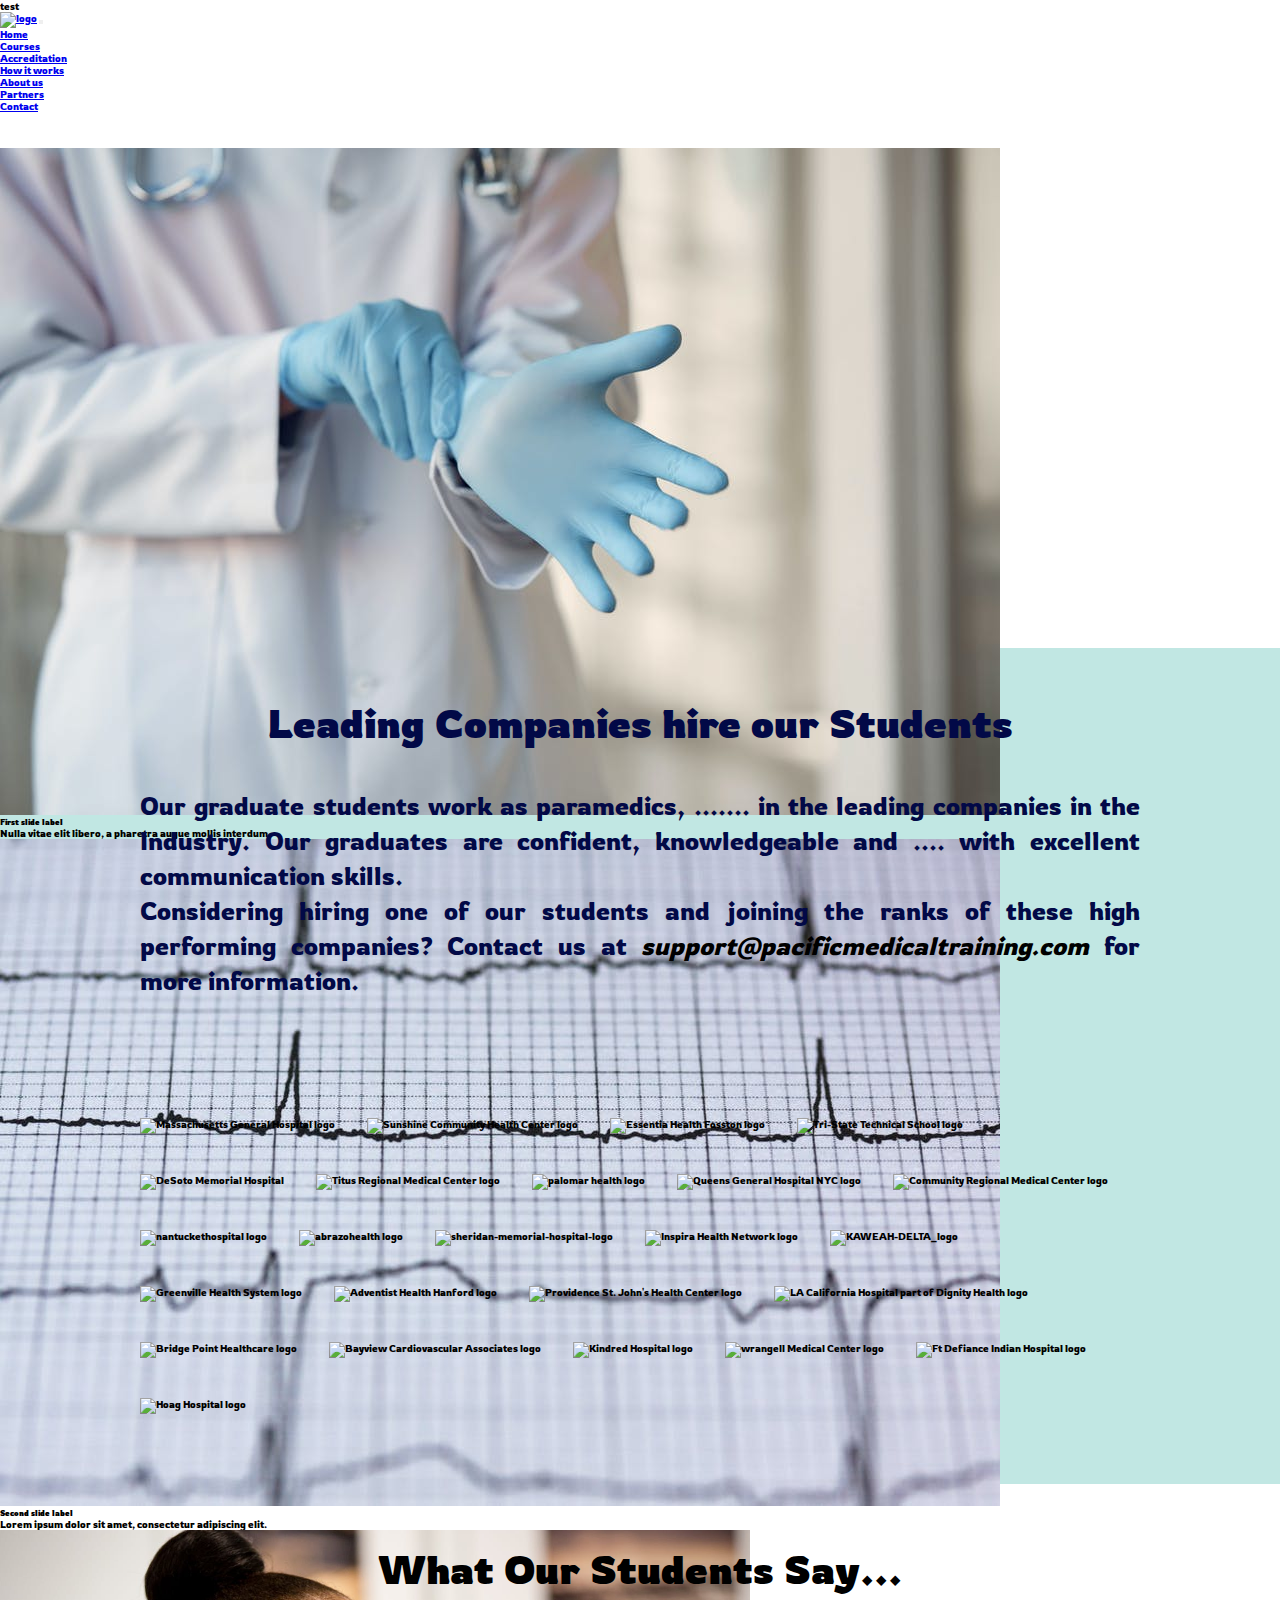
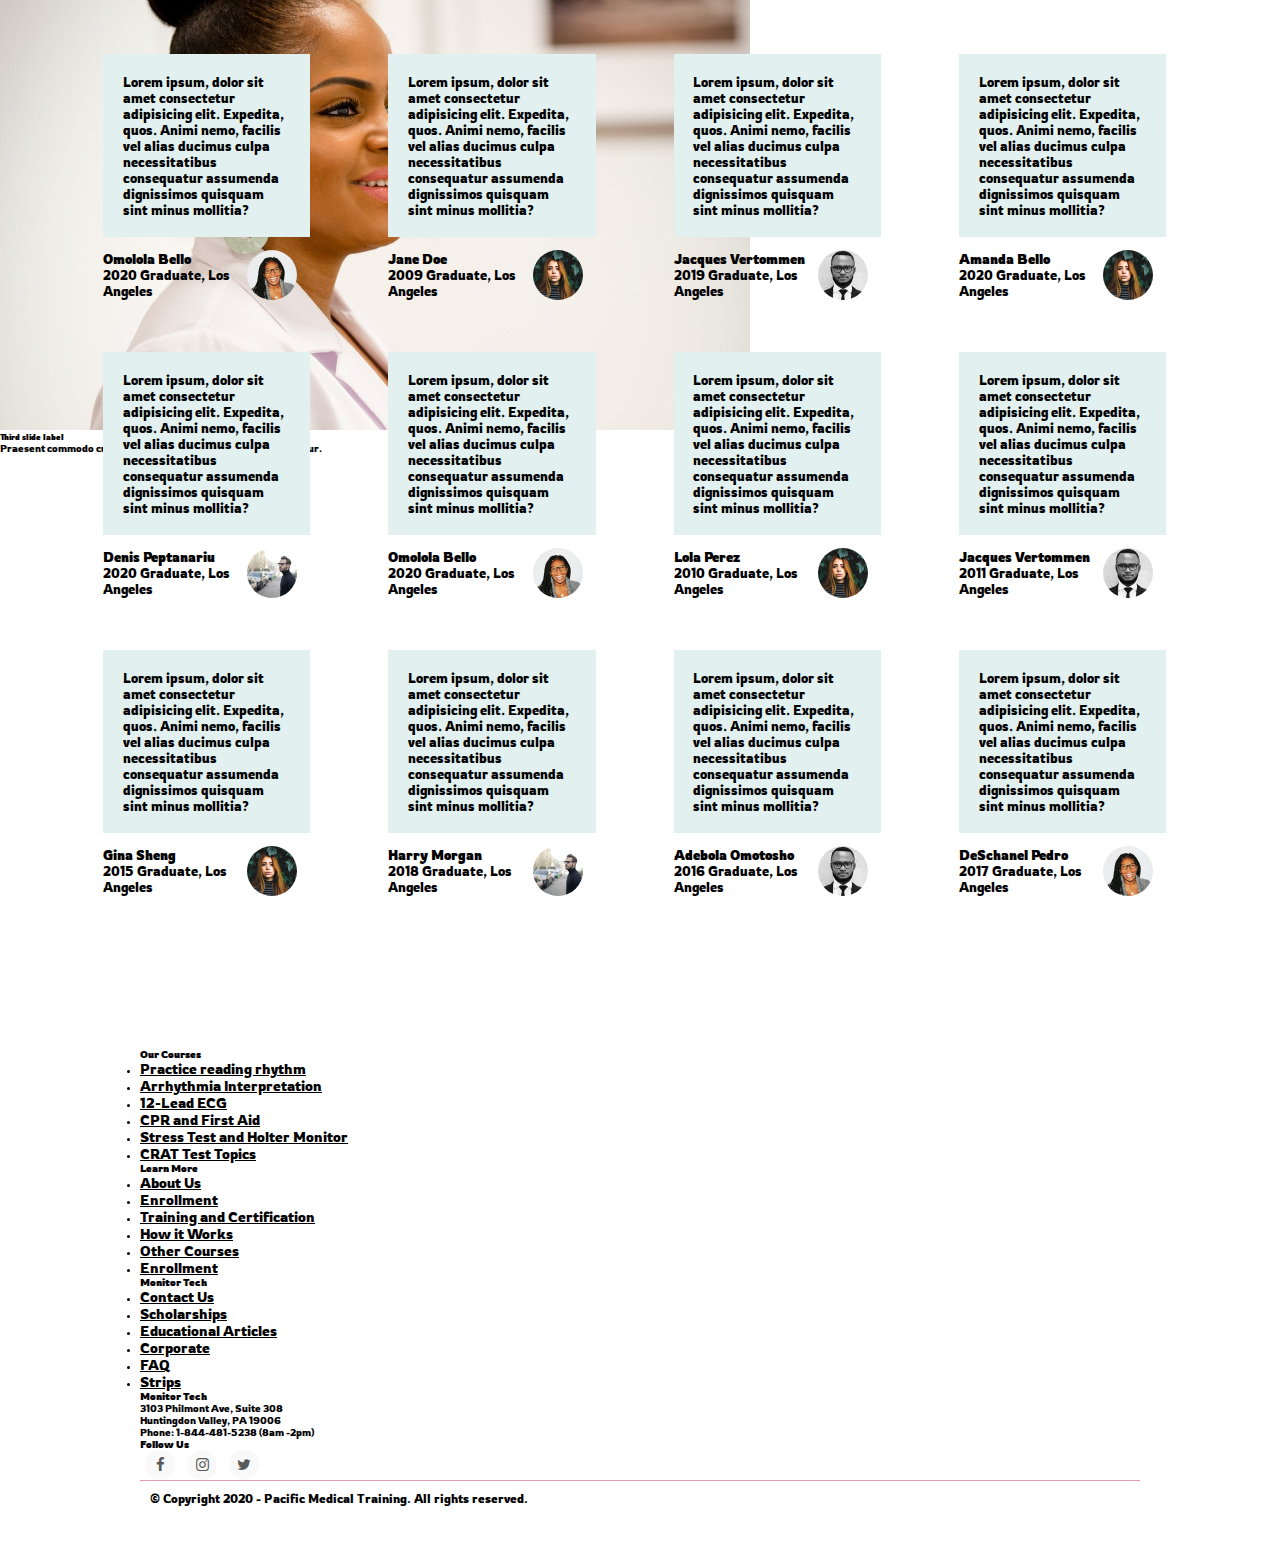
==== commit 102f438b: "Footer added" ====
--- a/MonitorTech/index.html
+++ b/MonitorTech/index.html
@@ -9,6 +9,10 @@
       href="https://stackpath.bootstrapcdn.com/bootstrap/4.5.0/css/bootstrap.min.css"
       integrity="sha384-9aIt2nRpC12Uk9gS9baDl411NQApFmC26EwAOH8WgZl5MYYxFfc+NcPb1dKGj7Sk"
       crossorigin="anonymous"
+    />
+    <link
+      href="//maxcdn.bootstrapcdn.com/font-awesome/4.2.0/css/font-awesome.min.css"
+      rel="stylesheet"
     />
     <link
       href="https://fonts.googleapis.com/css2?family=Rowdies:wght@300;700&display=swap"
@@ -283,7 +287,7 @@
     </section>
 
     <!--REVIEW SECTION-->
-<section class="reviews">
+    <section class="reviews">
       <h2 class="section_title1">What Our Students Say...</h2>
       <div class="container1">
         <div class="wrapper">
@@ -296,7 +300,7 @@
             </p>
           </div>
           <div class="student_image">
-            <img src="./image/lady1.jpg" alt="" class="student_pic" />
+            <img src="./images/lady1.jpg" alt="" class="student_pic" />
             <div class="student_name">
               <h4 class="student_name">Omolola Bello</h4>
               <p>2020 Graduate, Los Angeles</p>
@@ -313,7 +317,7 @@
             </p>
           </div>
           <div class="student_image">
-            <img src="./image/lady2.jpg" alt="" class="student_pic" />
+            <img src="./images/lady2.jpg" alt="" class="student_pic" />
             <div class="student_name">
               <h4 class="student_name">Jane Doe</h4>
               <p>2009 Graduate, Los Angeles</p>
@@ -330,7 +334,7 @@
             </p>
           </div>
           <div class="student_image">
-            <img src="./image/guy1.jpg" alt="" class="student_pic" />
+            <img src="./images/guy1.jpg" alt="" class="student_pic" />
             <div class="student_name">
               <h4 class="student_name">Jacques Vertommen</h4>
               <p>2019 Graduate, Los Angeles</p>
@@ -347,7 +351,7 @@
             </p>
           </div>
           <div class="student_image">
-            <img src="./image/lady2.jpg" alt="" class="student_pic" />
+            <img src="./images/lady2.jpg" alt="" class="student_pic" />
             <div class="student_name">
               <h4 class="student_name">Amanda Bello</h4>
               <p>2020 Graduate, Los Angeles</p>
@@ -364,7 +368,7 @@
             </p>
           </div>
           <div class="student_image">
-            <img src="./image/guy2.jpg" alt="" class="student_pic" />
+            <img src="./images/guy2.jpg" alt="" class="student_pic" />
             <div class="student_name">
               <h4 class="student_name">Denis Peptanariu</h4>
               <p>2020 Graduate, Los Angeles</p>
@@ -381,7 +385,7 @@
             </p>
           </div>
           <div class="student_image">
-            <img src="./image/lady1.jpg" alt="" class="student_pic" />
+            <img src="./images/lady1.jpg" alt="" class="student_pic" />
             <div class="student_name">
               <h4 class="student_name">Omolola Bello</h4>
               <p>2020 Graduate, Los Angeles</p>
@@ -398,7 +402,7 @@
             </p>
           </div>
           <div class="student_image">
-            <img src="./image/lady2.jpg" alt="" class="student_pic" />
+            <img src="./images/lady2.jpg" alt="" class="student_pic" />
             <div class="student_name">
               <h4 class="student_name">Lola Perez</h4>
               <p>2010 Graduate, Los Angeles</p>
@@ -415,7 +419,7 @@
             </p>
           </div>
           <div class="student_image">
-            <img src="./image/guy1.jpg" alt="" class="student_pic" />
+            <img src="./images/guy1.jpg" alt="" class="student_pic" />
             <div class="student_name">
               <h4 class="student_name">Jacques Vertommen</h4>
               <p>2011 Graduate, Los Angeles</p>
@@ -432,7 +436,7 @@
             </p>
           </div>
           <div class="student_image">
-            <img src="./image/lady2.jpg" alt="" class="student_pic" />
+            <img src="./images/lady2.jpg" alt="" class="student_pic" />
             <div class="student_name">
               <h4 class="student_name">Gina Sheng</h4>
               <p>2015 Graduate, Los Angeles</p>
@@ -449,7 +453,7 @@
             </p>
           </div>
           <div class="student_image">
-            <img src="./image/guy2.jpg" alt="" class="student_pic" />
+            <img src="./images/guy2.jpg" alt="" class="student_pic" />
             <div class="student_name">
               <h4 class="student_name">Harry Morgan</h4>
               <p>2018 Graduate, Los Angeles</p>
@@ -466,7 +470,7 @@
             </p>
           </div>
           <div class="student_image">
-            <img src="./image/guy1.jpg" alt="" class="student_pic" />
+            <img src="./images/guy1.jpg" alt="" class="student_pic" />
             <div class="student_name">
               <h4 class="student_name">Adebola Omotosho</h4>
               <p>2016 Graduate, Los Angeles</p>
@@ -483,7 +487,7 @@
             </p>
           </div>
           <div class="student_image">
-            <img src="./image/lady1.jpg" alt="" class="student_pic" />
+            <img src="./images/lady1.jpg" alt="" class="student_pic" />
             <div class="student_name">
               <h4 class="student_name">DeSchanel Pedro</h4>
               <p>2017 Graduate, Los Angeles</p>
@@ -494,6 +498,106 @@
     </section>
 
     <!--FOOTER-->
+    <footer class="mainfooter" role="contentinfo">
+      <div class="footer-middle">
+        <div class="container">
+          <div class="row">
+            <div class="col-md-3 col-sm-6">
+              <!--Column1-->
+              <div class="footer-pad">
+                <h4>Our Courses</h4>
+                <ul class="list-unstyled">
+                  <li>
+                    <a href="#Practice reading rhythm"
+                      >Practice reading rhythm</a
+                    >
+                  </li>
+                  <li>
+                    <a href="#Arrhythmia Interpretation"
+                      >Arrhythmia Interpretation</a
+                    >
+                  </li>
+                  <li><a href="#12-Lead ECG">12-Lead ECG</a></li>
+                  <li><a href="CPR and First Aid">CPR and First Aid</a></li>
+                  <li>
+                    <a href="#Stress Test and Holter Monitor"
+                      >Stress Test and Holter Monitor</a
+                    >
+                  </li>
+                  <li><a href="#CRAT Test Topics">CRAT Test Topics</a></li>
+                </ul>
+              </div>
+            </div>
+            <div class="col-md-3 col-sm-6">
+              <!--Column1-->
+              <div class="footer-pad">
+                <h4>Learn More</h4>
+                <ul class="list-unstyled">
+                  <li><a href="#About Us">About Us</a></li>
+                  <li><a href="#Enrollment">Enrollment</a></li>
+                  <li>
+                    <a href="#Training and Certification"
+                      >Training and Certification</a
+                    >
+                  </li>
+                  <li><a href="#How it Works">How it Works</a></li>
+                  <li><a href="#Other Courses">Other Courses</a></li>
+                  <li><a href="#Enrollment">Enrollment</a></li>
+                </ul>
+              </div>
+            </div>
+            <div class="col-md-3 col-sm-6">
+              <!--Column1-->
+              <div class="footer-pad">
+                <h4>Monitor Tech</h4>
+                <ul class="list-unstyled">
+                  <li><a href="#Contact Us">Contact Us</a></li>
+                  <li><a href="#Scholarships">Scholarships</a></li>
+                  <li>
+                    <a href="#Educational Articles">Educational Articles</a>
+                  </li>
+                  <li><a href="#Corporate">Corporate</a></li>
+                  <li><a href="#FAQ"> FAQ</a></li>
+                  <li><a href="#Strips">Strips</a></li>
+                </ul>
+              </div>
+            </div>
+            <div class="col-md-3">
+              <h4>Monitor Tech</h4>
+              <p>3103 Philmont Ave, Suite 308</p>
+              <p>Huntingdon Valley, PA 19006</p>
+              <p>Phone: 1-844-481-5238 (8am -2pm)</p>
+              <h4>Follow Us</h4>
+              <ul class="social-network social-circle">
+                <li>
+                  <a href="#" class="icoFacebook" title="Facebook"
+                    ><i class="fa fa-facebook"></i
+                  ></a>
+                </li>
+                <li>
+                  <a href="#" class="icoInstagram" title="Instagram"
+                    ><i class="fa fa-instagram"></i
+                  ></a>
+                </li>
+                <li>
+                  <a href="#" class="icoTwitter" title="Twitter"
+                    ><i class="fa fa-twitter"></i
+                  ></a>
+                </li>
+              </ul>
+            </div>
+          </div>
+          <div class="row">
+            <div class="col-md-12 copy">
+              <p class="text-center">
+                &copy; Copyright 2020 - Pacific Medical Training. All rights
+                reserved.
+              </p>
+            </div>
+          </div>
+        </div>
+      </div>
+    </footer>
 
     <!--BOOTSTRAP JS & JQUERY-->
     <script
--- a/MonitorTech/style.css
+++ b/MonitorTech/style.css
@@ -25,7 +25,7 @@
 .students_info {
   text-align: justify;
   /* width: 60%; */
-  color: #000;
+  color: rgb(2, 9, 71);
 }
 .section-title {
   margin-bottom: 1em;
@@ -53,3 +53,156 @@
   height: auto;
   margin: 2em 3em 2em 0;
 }
+/* REVIEWS SECTION */
+.reviews {
+  width: 90%;
+  margin: 0 auto;
+}
+.section_title1 {
+  margin: 1.5em;
+  font-size: 4rem;
+  text-align: center;
+}
+.container1 {
+  margin: 3em 0;
+  display: flex;
+  flex-wrap: wrap;
+}
+.wrapper {
+  margin: 0 3em 3em;
+  width: 18%;
+  font-size: 1.3rem;
+  text-align: left;
+}
+.student_review {
+  background-color: #e2f1f0;
+  padding: 1.5em;
+}
+.student_say {
+}
+.student_image {
+  display: flex;
+  flex-direction: row-reverse;
+  align-items: center;
+  justify-content: space-between;
+}
+.student_pic {
+  width: 5rem;
+  margin: 1em;
+  border-radius: 50%;
+}
+
+<!--FOOTER-->
+footer {
+  background: #EC7F97;
+  background: -webkit-linear-gradient(59deg, #EC7F97, #E699BD);
+  background: linear-gradient(59deg, #99C3D8, #16222A);
+  color: black;
+  margin-top:100px;
+}
+footer a {
+  color:black;
+  font-size: 14px;
+  transition-duration: 0.2s;
+}
+footer a:hover {
+  color: #004D55;
+  text-decoration: none;
+}
+.copy {
+  font-size: 12px;
+  padding: 10px;
+  border-top: 1px solid #E699BD;
+}
+.footer-middle {
+  padding-top: 2em;
+  color: #000000  ;
+}
+/*SOCİAL İCONS*/
+/* footer social icons */
+ul.social-network {
+  list-style: none;
+  display: inline;
+  margin-left: 0 !important;
+  padding: 0;
+}
+ul.social-network li {
+  display: inline;
+  margin: 0 5px;
+}
+/* footer social icons */
+.social-network a.icoFacebook:hover {
+  background-color: #3B5998;
+}
+.social-network a.icoTwitter:hover {
+  background-color: #007BB7;
+}
+.social-network a.icoInstagram:hover {
+  background-color: #007BB7;
+}
+.social-network a.icoFacebook:hover i,
+.social-network a.icoLinkedin:hover i {
+  color: #fff;
+}
+.social-network a.socialIcon:hover,
+.socialHoverClass {
+  color: #44BCDD;
+}
+.social-circle li a {
+  display: inline-block;
+  position: relative;
+  margin: 0 auto 0 auto;
+  -moz-border-radius: 50%;
+  -webkit-border-radius: 50%;
+  border-radius: 50%;
+  text-align: center;
+  width: 30px;
+  height: 30px;
+  font-size: 15px;
+}
+.social-circle li i {
+  margin: 0;
+  line-height: 30px;
+  text-align: center;
+}
+.social-circle li a:hover i,
+.triggeredHover {
+  -moz-transform: rotate(360deg);
+  -webkit-transform: rotate(360deg);
+  -ms--transform: rotate(360deg);
+  transform: rotate(360deg);
+  -webkit-transition: all 0.2s;
+  -moz-transition: all 0.2s;
+  -o-transition: all 0.2s;
+  -ms-transition: all 0.2s;
+  transition: all 0.2s;
+}
+.social-circle i {
+  color: #595959;
+  -webkit-transition: all 0.8s;
+  -moz-transition: all 0.8s;
+  -o-transition: all 0.8s;
+  -ms-transition: all 0.8s;
+  transition: all 0.8s;
+}
+.social-network a {
+  background-color: #F9F9F9;
+}
+
+/* MEDIA QUERIES */
+
+@media screen and (max-width: 800px) {
+  .column {
+      flex: 50%;
+      max-width: 50%;
+  }
+  @media screen and (max-width: 1000px) {
+    .column {
+        flex: 100%;
+        max-width: 100%;
+    }
+    @media screen and (max-width: 576px) {
+      .column {
+          flex: 100%;
+          max-width: 50%;
+      }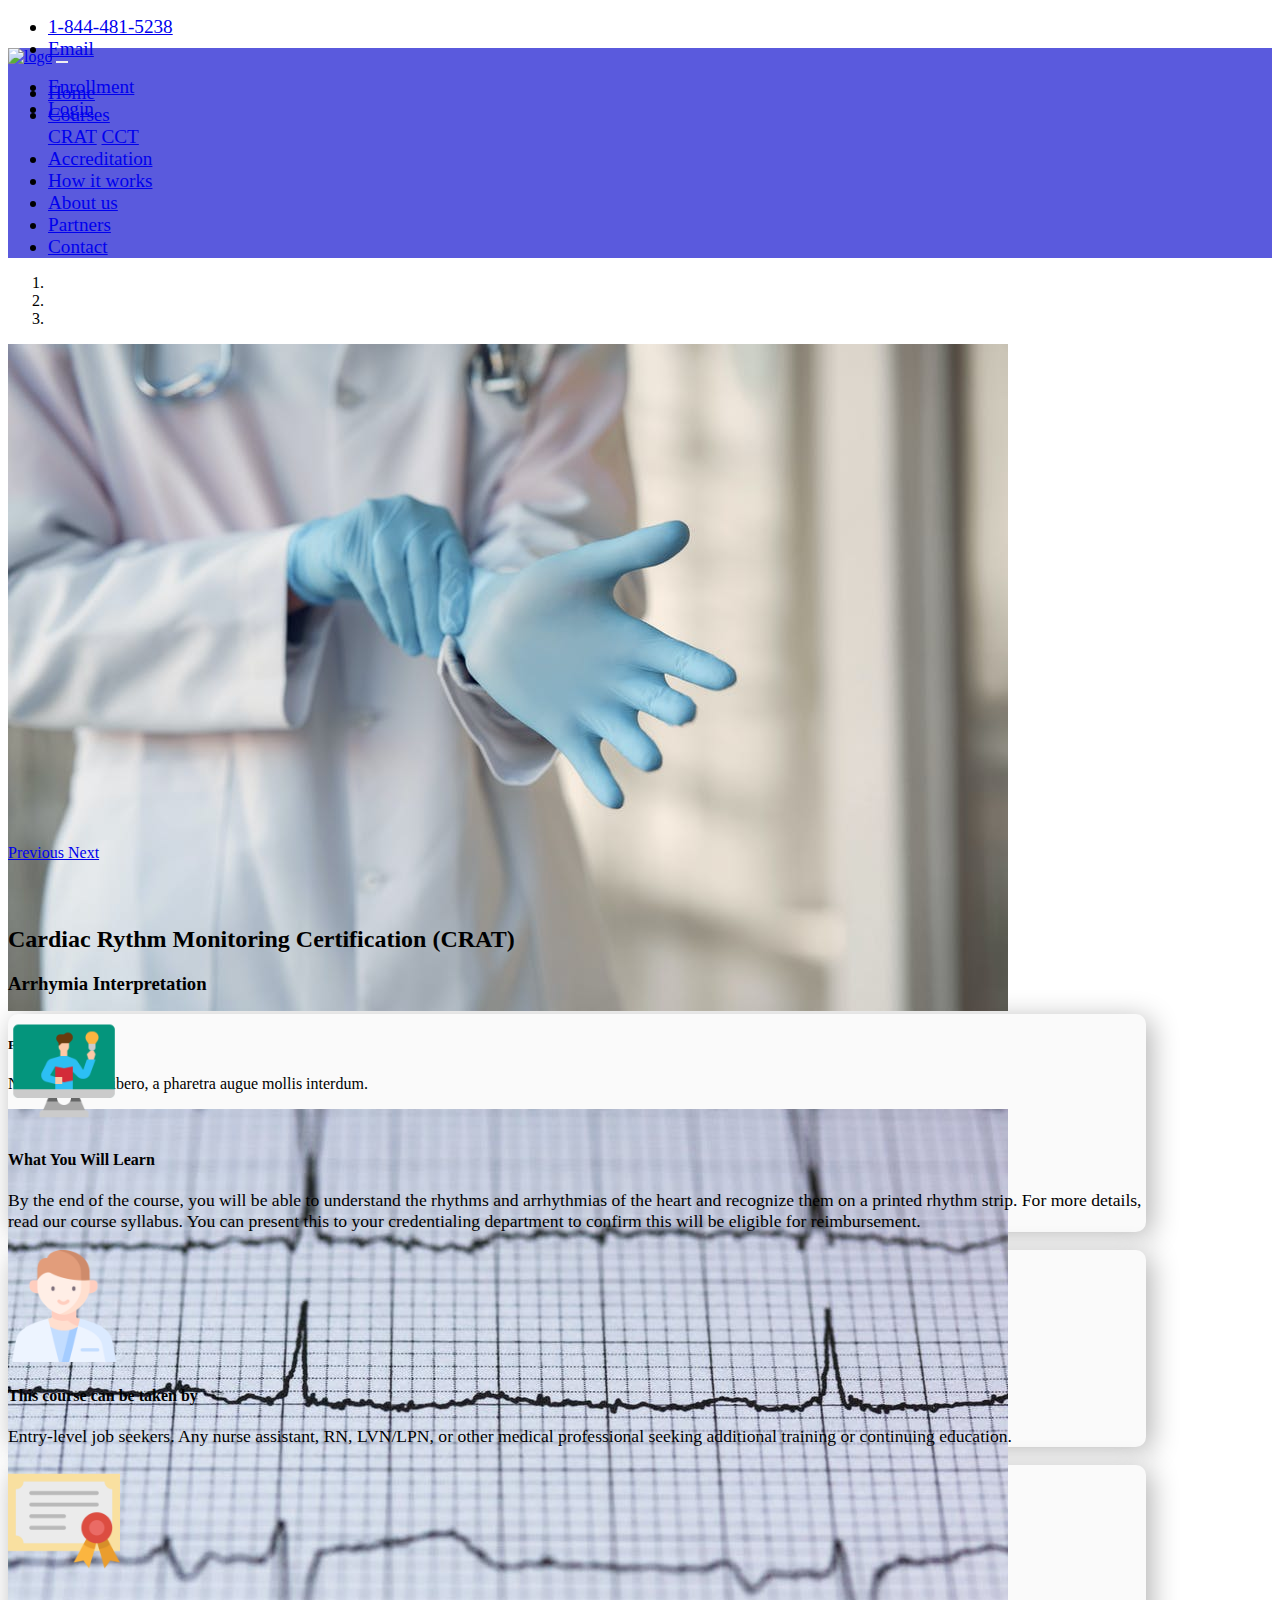
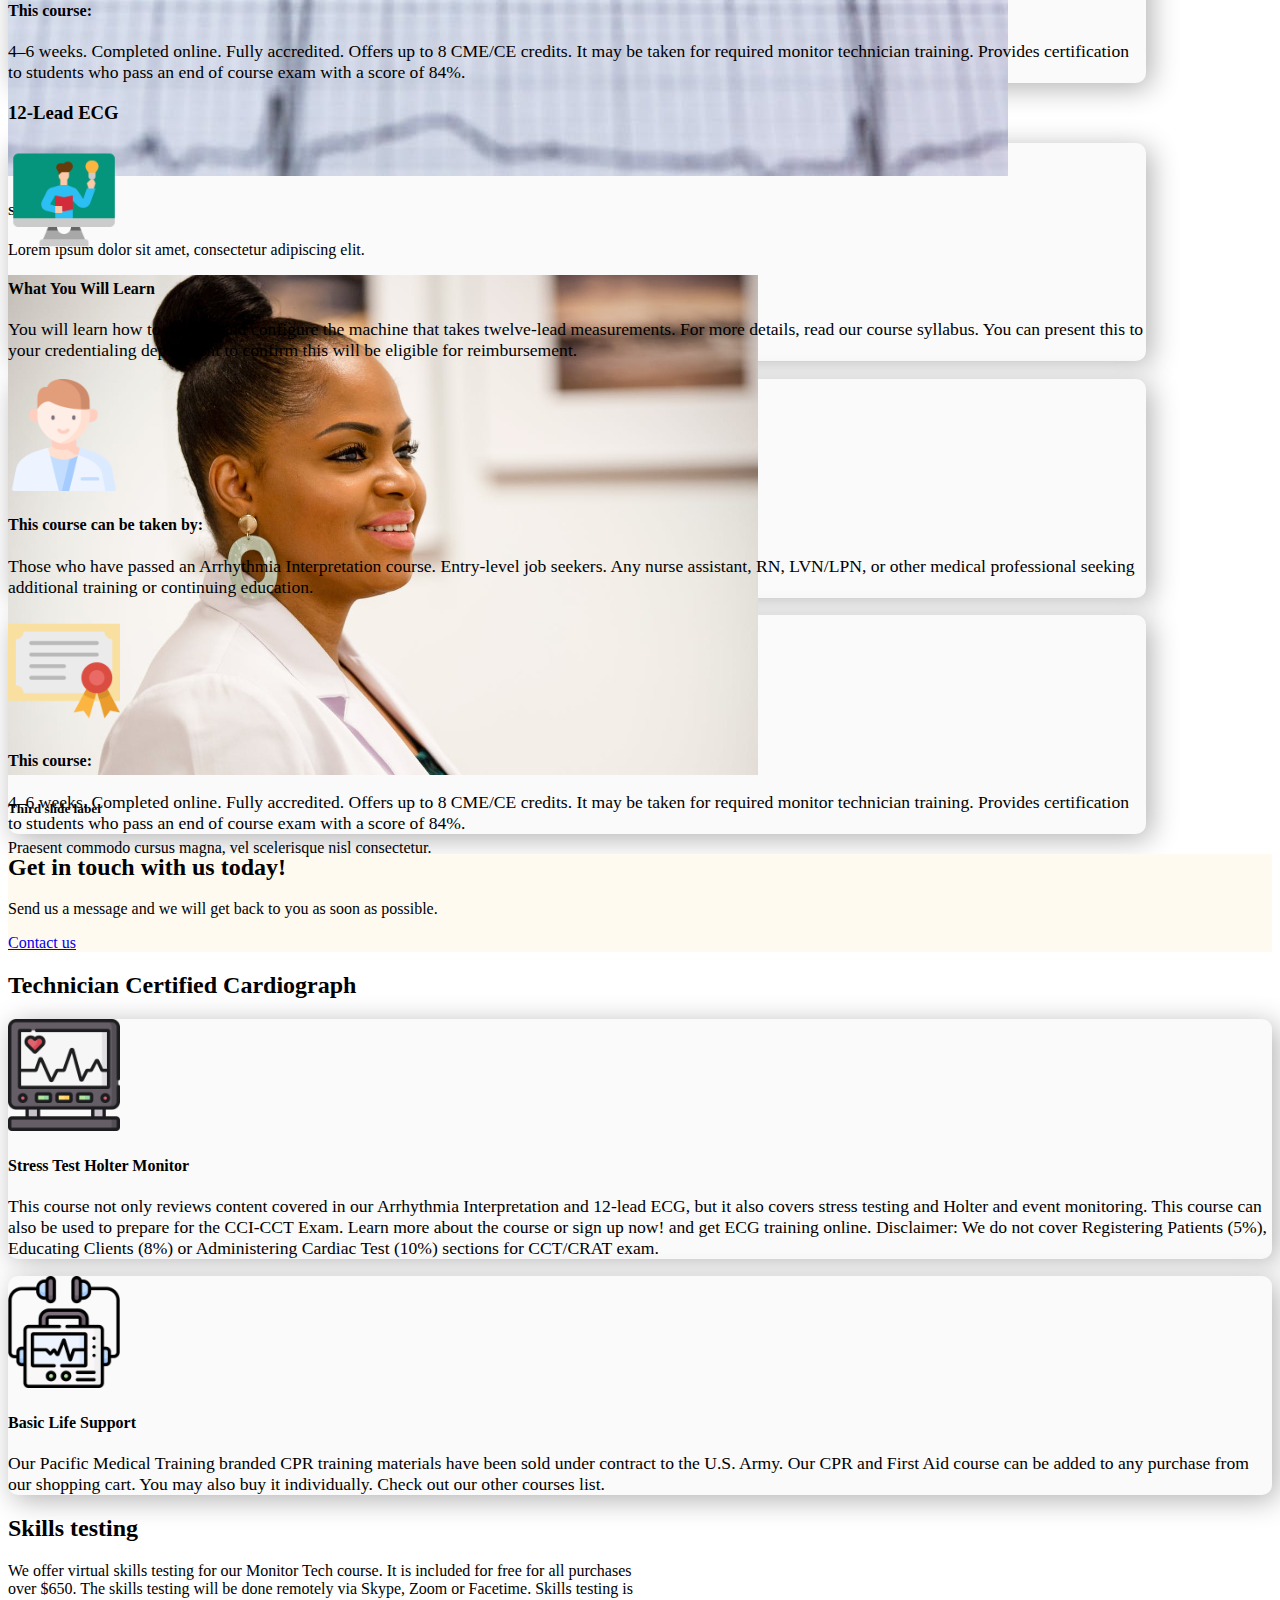
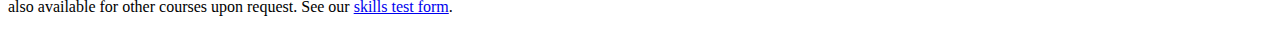
==== commit d93355a9: "first commit" ====
--- a/MonitorTech/index.html
+++ b/MonitorTech/index.html
@@ -1,619 +1,328 @@
 <!DOCTYPE html>
 <html lang="en">
-  <head>
-    <meta charset="UTF-8" />
-    <meta name="viewport" content="width=device-width, initial-scale=1.0" />
-    <!-- Bootstrap CSS -->
-    <link
-      rel="stylesheet"
-      href="https://stackpath.bootstrapcdn.com/bootstrap/4.5.0/css/bootstrap.min.css"
-      integrity="sha384-9aIt2nRpC12Uk9gS9baDl411NQApFmC26EwAOH8WgZl5MYYxFfc+NcPb1dKGj7Sk"
-      crossorigin="anonymous"
-    />
-    <link
-      href="//maxcdn.bootstrapcdn.com/font-awesome/4.2.0/css/font-awesome.min.css"
-      rel="stylesheet"
-    />
-    <link
-      href="https://fonts.googleapis.com/css2?family=Rowdies:wght@300;700&display=swap"
-      rel="stylesheet"
-    />
-    <title>Document</title>
-    <link rel="stylesheet" href="style.css" />
-  </head>
-  <body>
-    test
-    <!--NAVIGATION-->
-    <nav class="navbar navbar-expand-md navbar-light bg-light sticky-top">
-      <div class="container-fluid">
-        <a class="nav-brand" href="#"><img src="#" alt="logo" /></a>
-        <button
-          class="navbar-toggler"
-          type="button"
-          data-toggle="collapse"
-          data-target="#navbarResponsive"
-        >
-          <span class="navbar-toggler-icon"></span>
-        </button>
-        <div class="collapse navbar-collapse" id="navbarResponsive">
-          <ul class="navbar-nav ml-auto">
-            <li class="nav-item">
-              <a class="nav-link" href="#">Home</a>
-            </li>
-            <li class="nav-item">
-              <a class="nav-link" href="#">Courses</a>
-            </li>
-            <li class="nav-item">
-              <a class="nav-link" href="#">Accreditation</a>
-            </li>
-            <li class="nav-item">
-              <a class="nav-link" href="#">How it works</a>
-            </li>
-            <li class="nav-item">
-              <a class="nav-link" href="#">About us</a>
-            </li>
-            <li class="nav-item">
-              <a class="nav-link" href="#">Partners</a>
-            </li>
-            <li class="nav-item">
-              <a class="nav-link" href="#">Contact</a>
-            </li>
-          </ul>
-        </div>
-      </div>
-    </nav>
-
-    <!--IMAGE SLIDER-->
-    <div
-      id="carouselExampleCaptions"
-      class="carousel slide"
-      data-ride="carousel"
-    >
-      <ol class="carousel-indicators">
-        <li
-          data-target="#carouselExampleCaptions"
-          data-slide-to="0"
-          class="active"
-        ></li>
-        <li data-target="#carouselExampleCaptions" data-slide-to="1"></li>
-        <li data-target="#carouselExampleCaptions" data-slide-to="2"></li>
-      </ol>
-      <div
-        class="carousel-inner"
-        role="listbox"
-        style="width: 100%; height: 500px !important;"
-      >
-        <div class="carousel-item active">
-          <img src="images/doctor.jpeg" class="d-block w-100" alt="..." />
-          <div class="carousel-caption d-none d-md-block">
-            <h5>First slide label</h5>
-            <p>Nulla vitae elit libero, a pharetra augue mollis interdum.</p>
-          </div>
-        </div>
-        <div class="carousel-item">
-          <img src="images/telemetry2.jpeg" class="d-block w-100" alt="..." />
-          <div class="carousel-caption d-none d-md-block">
-            <h5>Second slide label</h5>
-            <p>Lorem ipsum dolor sit amet, consectetur adipiscing elit.</p>
-          </div>
-        </div>
-        <div class="carousel-item">
-          <img src="images/nurse.png" class="d-block w-100" alt="..." />
-          <div class="carousel-caption d-none d-md-block">
-            <h5>Third slide label</h5>
-            <p>
-              Praesent commodo cursus magna, vel scelerisque nisl consectetur.
-            </p>
-          </div>
-        </div>
-      </div>
-      <a
-        class="carousel-control-prev"
-        href="#carouselExampleCaptions"
-        role="button"
-        data-slide="prev"
-      >
-        <span class="carousel-control-prev-icon" aria-hidden="true"></span>
-        <span class="sr-only">Previous</span>
-      </a>
-      <a
-        class="carousel-control-next"
-        href="#carouselExampleCaptions"
-        role="button"
-        data-slide="next"
-      >
-        <span class="carousel-control-next-icon" aria-hidden="true"></span>
-        <span class="sr-only">Next</span>
-      </a>
-    </div>
-    <!--CRAT SECTION-->
-
-    <!--ABOUT US-->
-
-    <!--CCT SECTION-->
-
-    <!--ENROLLMENT SECTION-->
-
-    <!--HOW IT WORKS SECTION-->
-
-    <!--ACCREDITATION CMD SECTION-->
-
-    <!--PARTNERS SECTION-->
-    <section class="partners">
-      <div class="container">
-        <div class="students_info">
-          <h2 class="section-title">
-            Leading Companies hire our Students
-          </h2>
-          <p class="text">
-            Our graduate students work as paramedics, ....... in the leading
-            companies in the Industry. Our graduates are confident,
-            knowledgeable and .... with excellent communication skills. <br />
-            Considering hiring one of our students and joining the ranks of
-            these high performing companies? Contact us at
-            <a class="link" href="mailto:support@pacificmedicaltraining.com"
-              >support@pacificmedicaltraining.com</a
-            >
-            for more information.
+
+<head>
+  <meta charset="UTF-8" />
+  <meta name="viewport" content="width=device-width, initial-scale=1.0" />
+  <!-- Bootstrap CSS -->
+  <link rel="stylesheet" href="https://stackpath.bootstrapcdn.com/bootstrap/4.5.0/css/bootstrap.min.css"
+    integrity="sha384-9aIt2nRpC12Uk9gS9baDl411NQApFmC26EwAOH8WgZl5MYYxFfc+NcPb1dKGj7Sk" crossorigin="anonymous">
+  <link rel="stylesheet" href="https://use.fontawesome.com/releases/v5.7.0/css/all.css"
+    integrity="sha384-lZN37f5QGtY3VHgisS14W3ExzMWZxybE1SJSEsQp9S+oqd12jhcu+A56Ebc1zFSJ" crossorigin="anonymous">
+
+  <title>Document</title>
+  <link rel="stylesheet" href="style.css" />
+  <script src="navOneScript.js"></script>
+  <script src="navSecondScript.js"></script>
+</head>
+
+<body>
+  <!--First NAVIGATION-->
+  <nav class="navbar navbar-expand-md navbar-light bg-light sticky-top" id="navbar">
+    <div class="container-fluid">
+      <ul class="navbar-nav   navbar-left">
+        <li class="nav-item">
+          <a href="#" class="nav-link"><i class="fas fa-phone"></i> 1-844-481-5238</a>
+        </li>
+        <li class="nav-item">
+          <a href="#" class="nav-link"><i class="fas fa-envelope"></i> Email</a>
+        </li>
+      </ul>
+      <ul class="navbar-nav   navbar-right">
+        <li class="nav-item">
+          <a href="#" class="nav-link">Enrollment</a>
+        </li>
+        <li class="nav-item">
+          <a href="#" class="nav-link">Login</a>
+        </li>
+      </ul>
+
+    </div>
+    </div>
+    </div>
+  </nav>
+
+
+  <!--Second NAVIGATION-->
+  <nav class="navbar navbar-expand-lg navbar-dark bg-dark sticky-top" id="secondNav">
+    <div class="container-fluid">
+      <a class="nav-brand" href="#"><img src="#" alt="logo" /></a>
+      <button class="navbar-toggler" type="button" data-toggle="collapse" data-target="#navbarResponsive">
+        <span class="navbar-toggler-icon"></span>
+      </button>
+      <div class="collapse navbar-collapse" id="navbarResponsive">
+        <ul class="navbar-nav ml-auto">
+          <li class="nav-item">
+            <a class="nav-link" href="#">Home</a>
+          </li>
+          <li class="nav-item dropdown">
+            <a class="nav-link dropdown-toggle" href="#" id="navbardrop" data-toggle="dropdown">
+              Courses
+            </a>
+            <div class="dropdown-menu">
+              <a class="dropdown-item" href="#section41">CRAT</a>
+              <a class="dropdown-item" href="#section42">CCT</a>
+            </div>
+          </li>
+          <li class="nav-item">
+            <a class="nav-link" href="#">Accreditation</a>
+          </li>
+          <li class="nav-item">
+            <a class="nav-link" href="#">How it works</a>
+          </li>
+          <li class="nav-item">
+            <a class="nav-link" href="#">About us</a>
+          </li>
+          <li class="nav-item">
+            <a class="nav-link" href="#">Partners</a>
+          </li>
+          <li class="nav-item">
+            <a class="nav-link" href="#">Contact</a>
+          </li>
+        </ul>
+      </div>
+    </div>
+  </nav>
+
+  <!--IMAGE SLIDER-->
+  <div id="carouselExampleCaptions" class="carousel slide" data-ride="carousel">
+    <ol class="carousel-indicators">
+      <li data-target="#carouselExampleCaptions" data-slide-to="0" class="active"></li>
+      <li data-target="#carouselExampleCaptions" data-slide-to="1"></li>
+      <li data-target="#carouselExampleCaptions" data-slide-to="2"></li>
+    </ol>
+    <div class="carousel-inner" role="listbox" style="width: 100%; height: 500px !important;">
+      <div class="carousel-item active">
+        <img src="images/doctor.jpeg" class="d-block w-100" alt="..." />
+        <div class="carousel-caption d-none d-md-block">
+          <h5>First slide label</h5>
+          <p>Nulla vitae elit libero, a pharetra augue mollis interdum.</p>
+        </div>
+      </div>
+      <div class="carousel-item">
+        <img src="images/telemetry2.jpeg" class="d-block w-100" alt="..." />
+        <div class="carousel-caption d-none d-md-block">
+          <h5>Second slide label</h5>
+          <p>Lorem ipsum dolor sit amet, consectetur adipiscing elit.</p>
+        </div>
+      </div>
+      <div class="carousel-item">
+        <img src="images/nurse.png" class="d-block w-100" alt="..." />
+        <div class="carousel-caption d-none d-md-block">
+          <h5>Third slide label</h5>
+          <p>
+            Praesent commodo cursus magna, vel scelerisque nisl consectetur.
           </p>
         </div>
       </div>
-
-      <div class="partners_logo container">
-        <img
-          class="logos"
-          src="https://www.massgeneral.org/assets/MGH/images/logos/logo-mgh--cmyk.svg"
-          alt="Massachusetts General Hospital logo"
-        />
-        <img
-          class="logos"
-          src="https://www.sunshineclinic.org/wp-content/uploads/2020/03/LOGO_Sunshine-Community-Health-Center_White_Transparent-copy.png"
-          alt="Sunshine Community Health Center logo "
-        />
-        <img
-          class="logos"
-          src="https://www.essentiahealth.org/app/files/public/2897/Essentia-Health-Logo.svg"
-          alt="Essentia Health Fosston logo"
-        />
-        <img
-          class="logos"
-          src="https://www.ed2go.com/common/images/1/15190.png"
-          alt="Tri-State Technical School logo"
-        />
-        <img
-          class="logos"
-          src="https://static.wixstatic.com/media/753cbe_8f9bd66db3c844a390505799dce20954~mv2.jpg/v1/fill/w_408,h_135,al_c,q_80,usm_0.33_1.00_0.00/dmh_1_JPG.webp"
-          alt="DeSoto Memorial Hospital"
-        />
-
-        <img
-          class="logos"
-          src="https://www.titusregional.com/wp-content/uploads/trmc-logo-header.png"
-          alt="Titus Regional Medical Center logo"
-        />
-        <img
-          class="logos"
-          src="https://www.palomarhealth.org/_img/NewDesign/logo.png"
-          alt="palomar health logo"
-        />
-        <img
-          class="logos"
-          src="https://www.nychealthandhospitals.org/queens/wp-content/uploads/sites/11/2016/08/queens_logo.png"
-          alt="Queens General Hospital NYC logo"
-        />
-        <img
-          class="logos"
-          src="https://www.communitymedical.org/CMC/media/CMC/logo.png"
-          alt="Community Regional Medical Center logo"
-        />
-
-        <img
-          class="logos"
-          src="https://nantuckethospital.org/images/logo@2x.png"
-          alt="nantuckethospital logo"
-        />
-        <img
-          class="logos"
-          src="https://www.abrazohealth.com/images/global/hospital-logo/abrazo/abrazo-logo.jpg?sfvrsn=938f879_10"
-          alt="abrazohealth logo"
-        />
-
-        <img
-          class="logos"
-          src="https://www.sheridanhospital.org/wp-content/uploads/2019/11/sheridan-memorial-hospital-logo-web.png"
-          alt="sheridan-memorial-hospital-logo"
-        />
-        <img
-          class="logos"
-          src="https://www.inspirahealthnetwork.org/upload/images/1-%20Inspira%20Health%20Logo/Inspira-Health-Footer-Logo.jpg"
-          alt="Inspira Health Network logo"
-        />
-        <img
-          class="logos"
-          src="https://www.kaweahdelta.org/images/design/KAWEAH-DELTA_logo1[1].png"
-          alt="KAWEAH-DELTA_logo"
-        />
-        <img
-          class="logos"
-          src="https://www.ghs.org/wp-content/uploads/2019/06/Prisma-Health-logo-registered2-800x181.png"
-          alt="Greenville Health System logo"
-        />
-        <img
-          class="logos"
-          src="https://www.adventisthealth.org/images/healthcare/brand/AH_Hanford.png"
-          alt="Adventist Health Hanford logo"
-        />
-        <img
-          class="logos"
-          src="https://www.providence.org/-/media/200x38/6294B19C274A30A9861AFB9AB9BE7C4F/Project/psjh/providence/socal/Images/Logos/providence_color_small.png"
-          alt="Providence St. John's Health Center logo"
-        />
-        <img
-          class="logos"
-          src="https://locations.dignityhealth.org/permanent-b0b701/assets/images/header-logo.f8bafb76.png"
-          alt="LA California Hospital part of Dignity Health logo"
-        />
-        <img
-          class="logos"
-          src="https://static1.squarespace.com/static/5706a4228259b5f5ce98896a/t/576094d5cf80a13dc5785125/1593615528176/?format=1500w"
-          alt="Bridge Point Healthcare logo"
-        />
-        <img
-          class="logos"
-          src="http://www.cval.org/DesktopModules/mobiNuke/skins/page/mobinuke-simple/images/logo.jpg"
-          alt="Bayview Cardiovascular Associates logo"
-        />
-        <img
-          class="logos"
-          src="https://s.yimg.com/fz/api/res/1.2/gdQhOsMh5Z8n9ryYH7sIrQ--~C/YXBwaWQ9c3JjaGRkO2ZpPWZpdDtoPTMwMDtxPTgwO3c9MzAw/https://s.yimg.com/zb/imgv1/397e84da-7c49-353f-8919-4513566295cf/t_500x300"
-          alt="Kindred Hospital logo"
-        />
-        <img
-          class="logos"
-          src="https://www.wrangell.com/sites/default/files/styles/full_node_primary/public/imageattachments/organization/2829/wmc_logo_high_quality.jpg?itok=ay3NXBiL"
-          alt="wrangell Medical Center logo"
-        />
-        <img
-          class="logos"
-          src="https://www.fdihb.org/images/logo-wide.png"
-          alt="Ft Defiance Indian Hospital logo"
-        />
-        <img
-          class="logos"
-          src="https://www.hoag.org/images/hoag-logo-160x118.png"
-          alt="Hoag Hospital logo"
-        />
-      </div>
-    </section>
-
-    <!--REVIEW SECTION-->
-    <section class="reviews">
-      <h2 class="section_title1">What Our Students Say...</h2>
-      <div class="container1">
-        <div class="wrapper">
-          <div class="student_review">
-            <p class="student_say">
-              Lorem ipsum, dolor sit amet consectetur adipisicing elit.
-              Expedita, quos. Animi nemo, facilis vel alias ducimus culpa
-              necessitatibus consequatur assumenda dignissimos quisquam sint
-              minus mollitia?
-            </p>
-          </div>
-          <div class="student_image">
-            <img src="./images/lady1.jpg" alt="" class="student_pic" />
-            <div class="student_name">
-              <h4 class="student_name">Omolola Bello</h4>
-              <p>2020 Graduate, Los Angeles</p>
-            </div>
-          </div>
-        </div>
-        <div class="wrapper">
-          <div class="student_review">
-            <p class="student_say">
-              Lorem ipsum, dolor sit amet consectetur adipisicing elit.
-              Expedita, quos. Animi nemo, facilis vel alias ducimus culpa
-              necessitatibus consequatur assumenda dignissimos quisquam sint
-              minus mollitia?
-            </p>
-          </div>
-          <div class="student_image">
-            <img src="./images/lady2.jpg" alt="" class="student_pic" />
-            <div class="student_name">
-              <h4 class="student_name">Jane Doe</h4>
-              <p>2009 Graduate, Los Angeles</p>
-            </div>
-          </div>
-        </div>
-        <div class="wrapper">
-          <div class="student_review">
-            <p class="student_say">
-              Lorem ipsum, dolor sit amet consectetur adipisicing elit.
-              Expedita, quos. Animi nemo, facilis vel alias ducimus culpa
-              necessitatibus consequatur assumenda dignissimos quisquam sint
-              minus mollitia?
-            </p>
-          </div>
-          <div class="student_image">
-            <img src="./images/guy1.jpg" alt="" class="student_pic" />
-            <div class="student_name">
-              <h4 class="student_name">Jacques Vertommen</h4>
-              <p>2019 Graduate, Los Angeles</p>
-            </div>
-          </div>
-        </div>
-        <div class="wrapper">
-          <div class="student_review">
-            <p class="student_say">
-              Lorem ipsum, dolor sit amet consectetur adipisicing elit.
-              Expedita, quos. Animi nemo, facilis vel alias ducimus culpa
-              necessitatibus consequatur assumenda dignissimos quisquam sint
-              minus mollitia?
-            </p>
-          </div>
-          <div class="student_image">
-            <img src="./images/lady2.jpg" alt="" class="student_pic" />
-            <div class="student_name">
-              <h4 class="student_name">Amanda Bello</h4>
-              <p>2020 Graduate, Los Angeles</p>
-            </div>
-          </div>
-        </div>
-        <div class="wrapper">
-          <div class="student_review">
-            <p class="student_say">
-              Lorem ipsum, dolor sit amet consectetur adipisicing elit.
-              Expedita, quos. Animi nemo, facilis vel alias ducimus culpa
-              necessitatibus consequatur assumenda dignissimos quisquam sint
-              minus mollitia?
-            </p>
-          </div>
-          <div class="student_image">
-            <img src="./images/guy2.jpg" alt="" class="student_pic" />
-            <div class="student_name">
-              <h4 class="student_name">Denis Peptanariu</h4>
-              <p>2020 Graduate, Los Angeles</p>
-            </div>
-          </div>
-        </div>
-        <div class="wrapper">
-          <div class="student_review">
-            <p class="student_say">
-              Lorem ipsum, dolor sit amet consectetur adipisicing elit.
-              Expedita, quos. Animi nemo, facilis vel alias ducimus culpa
-              necessitatibus consequatur assumenda dignissimos quisquam sint
-              minus mollitia?
-            </p>
-          </div>
-          <div class="student_image">
-            <img src="./images/lady1.jpg" alt="" class="student_pic" />
-            <div class="student_name">
-              <h4 class="student_name">Omolola Bello</h4>
-              <p>2020 Graduate, Los Angeles</p>
-            </div>
-          </div>
-        </div>
-        <div class="wrapper">
-          <div class="student_review">
-            <p class="student_say">
-              Lorem ipsum, dolor sit amet consectetur adipisicing elit.
-              Expedita, quos. Animi nemo, facilis vel alias ducimus culpa
-              necessitatibus consequatur assumenda dignissimos quisquam sint
-              minus mollitia?
-            </p>
-          </div>
-          <div class="student_image">
-            <img src="./images/lady2.jpg" alt="" class="student_pic" />
-            <div class="student_name">
-              <h4 class="student_name">Lola Perez</h4>
-              <p>2010 Graduate, Los Angeles</p>
-            </div>
-          </div>
-        </div>
-        <div class="wrapper">
-          <div class="student_review">
-            <p class="student_say">
-              Lorem ipsum, dolor sit amet consectetur adipisicing elit.
-              Expedita, quos. Animi nemo, facilis vel alias ducimus culpa
-              necessitatibus consequatur assumenda dignissimos quisquam sint
-              minus mollitia?
-            </p>
-          </div>
-          <div class="student_image">
-            <img src="./images/guy1.jpg" alt="" class="student_pic" />
-            <div class="student_name">
-              <h4 class="student_name">Jacques Vertommen</h4>
-              <p>2011 Graduate, Los Angeles</p>
-            </div>
-          </div>
-        </div>
-        <div class="wrapper">
-          <div class="student_review">
-            <p class="student_say">
-              Lorem ipsum, dolor sit amet consectetur adipisicing elit.
-              Expedita, quos. Animi nemo, facilis vel alias ducimus culpa
-              necessitatibus consequatur assumenda dignissimos quisquam sint
-              minus mollitia?
-            </p>
-          </div>
-          <div class="student_image">
-            <img src="./images/lady2.jpg" alt="" class="student_pic" />
-            <div class="student_name">
-              <h4 class="student_name">Gina Sheng</h4>
-              <p>2015 Graduate, Los Angeles</p>
-            </div>
-          </div>
-        </div>
-        <div class="wrapper">
-          <div class="student_review">
-            <p class="student_say">
-              Lorem ipsum, dolor sit amet consectetur adipisicing elit.
-              Expedita, quos. Animi nemo, facilis vel alias ducimus culpa
-              necessitatibus consequatur assumenda dignissimos quisquam sint
-              minus mollitia?
-            </p>
-          </div>
-          <div class="student_image">
-            <img src="./images/guy2.jpg" alt="" class="student_pic" />
-            <div class="student_name">
-              <h4 class="student_name">Harry Morgan</h4>
-              <p>2018 Graduate, Los Angeles</p>
-            </div>
-          </div>
-        </div>
-        <div class="wrapper">
-          <div class="student_review">
-            <p class="student_say">
-              Lorem ipsum, dolor sit amet consectetur adipisicing elit.
-              Expedita, quos. Animi nemo, facilis vel alias ducimus culpa
-              necessitatibus consequatur assumenda dignissimos quisquam sint
-              minus mollitia?
-            </p>
-          </div>
-          <div class="student_image">
-            <img src="./images/guy1.jpg" alt="" class="student_pic" />
-            <div class="student_name">
-              <h4 class="student_name">Adebola Omotosho</h4>
-              <p>2016 Graduate, Los Angeles</p>
-            </div>
-          </div>
-        </div>
-        <div class="wrapper">
-          <div class="student_review">
-            <p class="student_say">
-              Lorem ipsum, dolor sit amet consectetur adipisicing elit.
-              Expedita, quos. Animi nemo, facilis vel alias ducimus culpa
-              necessitatibus consequatur assumenda dignissimos quisquam sint
-              minus mollitia?
-            </p>
-          </div>
-          <div class="student_image">
-            <img src="./images/lady1.jpg" alt="" class="student_pic" />
-            <div class="student_name">
-              <h4 class="student_name">DeSchanel Pedro</h4>
-              <p>2017 Graduate, Los Angeles</p>
-            </div>
-          </div>
-        </div>
-      </div>
-    </section>
-
-    <!--FOOTER-->
-    <footer class="mainfooter" role="contentinfo">
-      <div class="footer-middle">
-        <div class="container">
-          <div class="row">
-            <div class="col-md-3 col-sm-6">
-              <!--Column1-->
-              <div class="footer-pad">
-                <h4>Our Courses</h4>
-                <ul class="list-unstyled">
-                  <li>
-                    <a href="#Practice reading rhythm"
-                      >Practice reading rhythm</a
-                    >
-                  </li>
-                  <li>
-                    <a href="#Arrhythmia Interpretation"
-                      >Arrhythmia Interpretation</a
-                    >
-                  </li>
-                  <li><a href="#12-Lead ECG">12-Lead ECG</a></li>
-                  <li><a href="CPR and First Aid">CPR and First Aid</a></li>
-                  <li>
-                    <a href="#Stress Test and Holter Monitor"
-                      >Stress Test and Holter Monitor</a
-                    >
-                  </li>
-                  <li><a href="#CRAT Test Topics">CRAT Test Topics</a></li>
-                </ul>
-              </div>
-            </div>
-            <div class="col-md-3 col-sm-6">
-              <!--Column1-->
-              <div class="footer-pad">
-                <h4>Learn More</h4>
-                <ul class="list-unstyled">
-                  <li><a href="#About Us">About Us</a></li>
-                  <li><a href="#Enrollment">Enrollment</a></li>
-                  <li>
-                    <a href="#Training and Certification"
-                      >Training and Certification</a
-                    >
-                  </li>
-                  <li><a href="#How it Works">How it Works</a></li>
-                  <li><a href="#Other Courses">Other Courses</a></li>
-                  <li><a href="#Enrollment">Enrollment</a></li>
-                </ul>
-              </div>
-            </div>
-            <div class="col-md-3 col-sm-6">
-              <!--Column1-->
-              <div class="footer-pad">
-                <h4>Monitor Tech</h4>
-                <ul class="list-unstyled">
-                  <li><a href="#Contact Us">Contact Us</a></li>
-                  <li><a href="#Scholarships">Scholarships</a></li>
-                  <li>
-                    <a href="#Educational Articles">Educational Articles</a>
-                  </li>
-                  <li><a href="#Corporate">Corporate</a></li>
-                  <li><a href="#FAQ"> FAQ</a></li>
-                  <li><a href="#Strips">Strips</a></li>
-                </ul>
-              </div>
-            </div>
-            <div class="col-md-3">
-              <h4>Monitor Tech</h4>
-              <p>3103 Philmont Ave, Suite 308</p>
-              <p>Huntingdon Valley, PA 19006</p>
-              <p>Phone: 1-844-481-5238 (8am -2pm)</p>
-              <h4>Follow Us</h4>
-              <ul class="social-network social-circle">
-                <li>
-                  <a href="#" class="icoFacebook" title="Facebook"
-                    ><i class="fa fa-facebook"></i
-                  ></a>
-                </li>
-                <li>
-                  <a href="#" class="icoInstagram" title="Instagram"
-                    ><i class="fa fa-instagram"></i
-                  ></a>
-                </li>
-                <li>
-                  <a href="#" class="icoTwitter" title="Twitter"
-                    ><i class="fa fa-twitter"></i
-                  ></a>
-                </li>
-              </ul>
-            </div>
-          </div>
-          <div class="row">
-            <div class="col-md-12 copy">
-              <p class="text-center">
-                &copy; Copyright 2020 - Pacific Medical Training. All rights
-                reserved.
-              </p>
-            </div>
-          </div>
-        </div>
-      </div>
-    </footer>
-
-    <!--BOOTSTRAP JS & JQUERY-->
-    <script
-      src="https://code.jquery.com/jquery-3.5.1.slim.min.js"
-      integrity="sha384-DfXdz2htPH0lsSSs5nCTpuj/zy4C+OGpamoFVy38MVBnE+IbbVYUew+OrCXaRkfj"
-      crossorigin="anonymous"
-    ></script>
-    <script
-      src="https://cdn.jsdelivr.net/npm/popper.js@1.16.0/dist/umd/popper.min.js"
-      integrity="sha384-Q6E9RHvbIyZFJoft+2mJbHaEWldlvI9IOYy5n3zV9zzTtmI3UksdQRVvoxMfooAo"
-      crossorigin="anonymous"
-    ></script>
-    <script
-      src="https://stackpath.bootstrapcdn.com/bootstrap/4.5.0/js/bootstrap.min.js"
-      integrity="sha384-OgVRvuATP1z7JjHLkuOU7Xw704+h835Lr+6QL9UvYjZE3Ipu6Tp75j7Bh/kR0JKI"
-      crossorigin="anonymous"
-    ></script>
-  </body>
-</html>
+    </div>
+    <a class="carousel-control-prev" href="#carouselExampleCaptions" role="button" data-slide="prev">
+      <span class="carousel-control-prev-icon" aria-hidden="true"></span>
+      <span class="sr-only">Previous</span>
+    </a>
+    <a class="carousel-control-next" href="#carouselExampleCaptions" role="button" data-slide="next">
+      <span class="carousel-control-next-icon" aria-hidden="true"></span>
+      <span class="sr-only">Next</span>
+    </a>
+  </div>
+
+
+  <!--CRAT SECTION-->
+
+  <div class="container addBorder">
+
+    <h2 class="display-5 text-center mt-5 mb-5">Cardiac Rythm Monitoring Certification (CRAT)</h2>
+    <h3 class="text-center mb-4">Arrhymia Interpretation </h3>
+    <div class=" row d-flex flex-md-row justify-content-center flex-column">
+      <div class="col-sm-12 col-md-4 col-lg-3 mb-4">
+        <div class="card h-100">
+          <img class="card-img-top" src="images/elearning.png" style="width: 7rem;margin: 0 auto;" alt="#">
+          <div class="card-body">
+            <h4 class="card-title">What You Will Learn</h4>
+            <p class="card-text">By the end of the course, you will be able to understand the rhythms and
+              arrhythmias of the heart and recognize them on a printed rhythm strip. For more details, read
+              our course syllabus. You can present this to your credentialing department to confirm this
+              will be eligible for reimbursement.
+            </p>
+          </div>
+        </div>
+      </div>
+
+      <div class="col-sm-12 col-md-4 col-lg-3 mb-4">
+        <div class="card h-100">
+          <img class="card-img-top" src="images/male.png" style="width: 7rem;margin: 0 auto;" alt="#">
+          <div class="card-body">
+            <h4 class="card-title">This course can be taken by</h4>
+            <p class="card-text">Entry-level job seekers.
+              Any nurse assistant, RN, LVN/LPN, or other medical professional seeking additional training
+              or continuing education.
+            </p>
+          </div>
+        </div>
+      </div>
+
+      <div class="col-sm-12 col-md-4 col-lg-3 mb-4">
+        <div class="card h-100">
+          <img class="card-img-top" src="images/diploma.png" style="width: 7rem;margin: 0 auto;" alt="#">
+          <div class="card-body">
+            <h4 class="card-title">This course:</h4>
+            <p class="card-text">4–6 weeks.
+              Completed online.
+              Fully accredited.
+              Offers up to 8 CME/CE credits.
+              It may be taken for required monitor technician training.
+              Provides certification to students who pass an end of course exam with a score of 84%.
+            </p>
+          </div>
+        </div>
+      </div>
+    </div>
+    <h3 class="text-center mb-4">12-Lead ECG </h3>
+    <div class=" row d-flex flex-md-row justify-content-center flex-column">
+      <div class="col-sm-12 col-md-4 col-lg-3 mb-4">
+        <div class="card h-100">
+          <img class="card-img-top" src="images/elearning.png" style="width: 7rem;margin: 0 auto;" alt="#">
+          <div class="card-body">
+            <h4 class="card-title">What You Will Learn</h4>
+            <p class="card-text">You will learn how to operate and configure the machine that takes twelve-lead
+              measurements.
+              For more details, read our course syllabus. You can present this to your credentialing
+              department to confirm this will be eligible for reimbursement.
+            </p>
+          </div>
+        </div>
+      </div>
+
+      <div class="col-sm-12 col-md-4 col-lg-3 mb-4">
+        <div class="card h-100">
+          <img class="card-img-top" src="images/male.png" style="width: 7rem;margin: 0 auto;" alt="#">
+          <div class="card-body">
+            <h4 class="card-title">This course can be taken by:</h4>
+            <p class="card-text">Those who have passed an Arrhythmia Interpretation course.
+              Entry-level job seekers.
+              Any nurse assistant, RN, LVN/LPN, or other medical professional seeking additional training
+              or continuing education.
+            </p>
+          </div>
+        </div>
+      </div>
+
+      <div class="col-sm-12 col-md-4 col-lg-3 mb-4">
+        <div class="card h-100">
+          <img class="card-img-top" src="images/diploma.png" style="width: 7rem;margin: 0 auto;" alt="#">
+          <div class="card-body">
+            <h4 class="card-title">This course:</h4>
+            <p class="card-text">4–6 weeks.
+              Completed online.
+              Fully accredited.
+              Offers up to 8 CME/CE credits.
+              It may be taken for required monitor technician training.
+              Provides certification to students who pass an end of course exam with a score of 84%.
+            </p>
+          </div>
+        </div>
+      </div>
+    </div>
+  </div>
+  </section>
+
+  </div>
+
+
+  <!-- CONTACT -->
+  <section class="container-fluid text-center  py-4 mt-5" id="contact">
+    <h2 class="display-5 pb-4 my-4">Get in touch with us today!</h2>
+    <p class="lead pb-3 align-items-center">Send us a message and we will get back to
+      you as soon as possible.</p>
+    <a href="#" class="btn btn-primary btn-lg mb-4" role="button">Contact us</a>
+  </section>
+
+  <!--ABOUT US-->
+
+  <!--CCT SECTION-->
+  <div class="container" id="skillsTest">
+    <h2 class="display-5 text-center mt-5 mb-5">Technician Certified Cardiograph</h2>
+    <div class="d-flex flex-md-row justify-content-center flex-column">
+      <!-- <div class="row text-center"> -->
+      <div class="col-12 col-sm-12 col-md-4 mb-4">
+        <div class="card h-100">
+          <img class="card-img-top" src="images/hospital.png" style="width: 7rem;margin: 0 auto;" alt="#">
+          <div class="card-body">
+            <h4 class="card-title">Stress Test Holter Monitor</h4>
+            <p class="card-text">This course not only reviews content covered in our Arrhythmia Interpretation and
+              12-lead
+              ECG, but it also covers stress
+              testing and Holter and event monitoring. This course can also be used to prepare for the CCI-CCT Exam.
+              Learn
+              more about
+              the course or sign up now! and get ECG training online.
+
+              Disclaimer: We do not cover Registering Patients (5%), Educating Clients (8%) or Administering Cardiac
+              Test
+              (10%)
+              sections for CCT/CRAT exam.
+            </p>
+          </div>
+        </div>
+      </div>
+      <!-- </div> -->
+
+      <!-- <div class="row text-center"> -->
+      <div class="col-12 col-sm-12 col-md-4 mb-4">
+        <div class="card h-100">
+          <img class="card-img-top" src="images/defibrillator.png" style="width: 7rem;margin: 0 auto;" alt="#">
+          <div class="card-body">
+            <h4 class="card-title">Basic Life Support</h4>
+            <p class="card-text">Our Pacific Medical Training branded CPR training materials have been sold under
+              contract
+              to the U.S. Army.
+              Our CPR and First Aid course can be added to any purchase from our shopping cart. You may also buy it
+              individually.
+              Check out our other courses list.
+            </p>
+          </div>
+        </div>
+      </div>
+      <!-- </div> -->
+    </div>
+
+  </div>
+
+
+
+
+
+  <!--ENROLLMENT SECTION-->
+
+  <!--SKILLS TEST-->
+  <section class="container text-center py-4 mt-5" id="skillsTest" style="max-width: 40rem;">
+    <h2 class="display-5 pb-4 my-4">Skills testing</h2>
+    <p class="lead pb-3 ">We offer virtual skills testing for our Monitor Tech course. It is included for free for all
+      purchases over $650. The
+      skills testing will be done remotely via Skype, Zoom or Facetime.
+      Skills testing is also available for other courses upon request.
+
+      See our <a href="#" class=" mb-4" role="button">skills test form</a>.</p>
+
+  </section>
+  <!--HOW IT WORKS SECTION-->
+
+  <!--ACCREDITAYION CMD SECTION-->
+
+  <!--PARTNERS SECTION-->
+
+  <!--FOOTER-->
+
+  <!--BOOTSTRAP JS & JQUERY-->
+  <script src="https://code.jquery.com/jquery-3.5.1.slim.min.js"
+    integrity="sha384-DfXdz2htPH0lsSSs5nCTpuj/zy4C+OGpamoFVy38MVBnE+IbbVYUew+OrCXaRkfj"
+    crossorigin="anonymous"></script>
+  <script src="https://cdn.jsdelivr.net/npm/popper.js@1.16.0/dist/umd/popper.min.js"
+    integrity="sha384-Q6E9RHvbIyZFJoft+2mJbHaEWldlvI9IOYy5n3zV9zzTtmI3UksdQRVvoxMfooAo"
+    crossorigin="anonymous"></script>
+  <script src="https://stackpath.bootstrapcdn.com/bootstrap/4.5.0/js/bootstrap.min.js"
+    integrity="sha384-OgVRvuATP1z7JjHLkuOU7Xw704+h835Lr+6QL9UvYjZE3Ipu6Tp75j7Bh/kR0JKI"
+    crossorigin="anonymous"></script>
+</body>
+
+</html>--- a/MonitorTech/style.css
+++ b/MonitorTech/style.css
@@ -1,208 +1,82 @@
-*,
-::before,
-::after {
-  box-sizing: border-box;
-  margin: 0;
-  padding: 0;
-}
-html {
-  font-size: 10px;
-}
-body {
-  font-family: "Rowdies", cursive;
+* {
+  box-sizing: content-box;
+  border: 0;
 }
 
-/* PARTNERS SECTION */
-.partners {
-  background-color: #c1e7e3;
-}
-.container {
-  width: 90%;
-  max-width: 1000px;
-  margin: 0 auto;
-  padding: 5em 0;
-}
-.students_info {
-  text-align: justify;
-  /* width: 60%; */
-  color: rgb(2, 9, 71);
-}
-.section-title {
-  margin-bottom: 1em;
-  font-size: 4rem;
-  text-align: center;
-}
-.text {
-  font-size: 2.5rem;
-  line-height: 1.4em;
-}
-.link {
-  text-decoration: none;
-  color: black;
-  cursor: pointer;
-  font-style: italic;
-}
-.link:hover {
-  background-color: black;
-  color: skyblue;
-}
-.partners_logo {
-}
-.logos {
-  width: 13rem;
-  height: auto;
-  margin: 2em 3em 2em 0;
-}
-/* REVIEWS SECTION */
-.reviews {
-  width: 90%;
-  margin: 0 auto;
-}
-.section_title1 {
-  margin: 1.5em;
-  font-size: 4rem;
-  text-align: center;
-}
-.container1 {
-  margin: 3em 0;
-  display: flex;
-  flex-wrap: wrap;
-}
-.wrapper {
-  margin: 0 3em 3em;
-  width: 18%;
-  font-size: 1.3rem;
-  text-align: left;
-}
-.student_review {
-  background-color: #e2f1f0;
-  padding: 1.5em;
-}
-.student_say {
-}
-.student_image {
-  display: flex;
-  flex-direction: row-reverse;
-  align-items: center;
-  justify-content: space-between;
-}
-.student_pic {
-  width: 5rem;
-  margin: 1em;
-  border-radius: 50%;
+/*  First navigation*/
+#navbar {
+  height: 2rem;
+  min-height: 2rem;
+  transition: top 0.3s; /* Transition effect when sliding down (and up) */
 }
 
-<!--FOOTER-->
-footer {
-  background: #EC7F97;
-  background: -webkit-linear-gradient(59deg, #EC7F97, #E699BD);
-  background: linear-gradient(59deg, #99C3D8, #16222A);
-  color: black;
-  margin-top:100px;
+/*  Second navigation*/
+#secondNav {
+  min-height: 4.5rem;
+  transition: 0.4s; /* Adds a transition effect when the padding is decreased */
 }
-footer a {
-  color:black;
-  font-size: 14px;
-  transition-duration: 0.2s;
+/* add space between links in navbar  */
+.nav-item {
+  margin-right: 1.5rem;
+  font-size: 1.2rem;
 }
-footer a:hover {
-  color: #004D55;
-  text-decoration: none;
+.card {
+  border-radius: 10px;
+  background: #fafafa;
+  box-shadow: 5px 5px 28px #b2b2b2, -5px -5px 28px #ffffff;
 }
-.copy {
-  font-size: 12px;
-  padding: 10px;
-  border-top: 1px solid #E699BD;
-}
-.footer-middle {
-  padding-top: 2em;
-  color: #000000  ;
-}
-/*SOCİAL İCONS*/
-/* footer social icons */
-ul.social-network {
-  list-style: none;
-  display: inline;
-  margin-left: 0 !important;
-  padding: 0;
-}
-ul.social-network li {
-  display: inline;
-  margin: 0 5px;
-}
-/* footer social icons */
-.social-network a.icoFacebook:hover {
-  background-color: #3B5998;
-}
-.social-network a.icoTwitter:hover {
-  background-color: #007BB7;
-}
-.social-network a.icoInstagram:hover {
-  background-color: #007BB7;
-}
-.social-network a.icoFacebook:hover i,
-.social-network a.icoLinkedin:hover i {
-  color: #fff;
-}
-.social-network a.socialIcon:hover,
-.socialHoverClass {
-  color: #44BCDD;
-}
-.social-circle li a {
-  display: inline-block;
-  position: relative;
-  margin: 0 auto 0 auto;
-  -moz-border-radius: 50%;
-  -webkit-border-radius: 50%;
-  border-radius: 50%;
-  text-align: center;
-  width: 30px;
-  height: 30px;
-  font-size: 15px;
-}
-.social-circle li i {
-  margin: 0;
-  line-height: 30px;
-  text-align: center;
-}
-.social-circle li a:hover i,
-.triggeredHover {
-  -moz-transform: rotate(360deg);
-  -webkit-transform: rotate(360deg);
-  -ms--transform: rotate(360deg);
-  transform: rotate(360deg);
-  -webkit-transition: all 0.2s;
-  -moz-transition: all 0.2s;
-  -o-transition: all 0.2s;
-  -ms-transition: all 0.2s;
-  transition: all 0.2s;
-}
-.social-circle i {
-  color: #595959;
-  -webkit-transition: all 0.8s;
-  -moz-transition: all 0.8s;
-  -o-transition: all 0.8s;
-  -ms-transition: all 0.8s;
-  transition: all 0.8s;
-}
-.social-network a {
-  background-color: #F9F9F9;
+.card-text {
+  font-size: 1.1rem;
 }
 
-/* MEDIA QUERIES */
+/*  Contact section  */
+#contact {
+  background-color: floralwhite;
+}
+.bg-dark {
+  background-color: rgb(90, 90, 221);
+}
+.card:hover {
+  background-color: rgb(90, 90, 221);
+  color: whitesmoke;
+  transition: 0.6s;
+    animation: shake 0.5s;
+  animation-iteration-count: finite;
+}
 
-@media screen and (max-width: 800px) {
-  .column {
-      flex: 50%;
-      max-width: 50%;
+.addBorder {
+ 
+  margin-top: 4rem;
+  max-width: 90%;
+}
+
+
+/* shake the cards when  hover*/
+@keyframes shake {
+  0% { transform: translate(1px, 1px) rotate(0deg); }
+  10% { transform: translate(-1px, -2px) rotate(-1deg); }
+  20% { transform: translate(-3px, 0px) rotate(1deg); }
+  30% { transform: translate(3px, 2px) rotate(0deg); }
+  40% { transform: translate(1px, -1px) rotate(1deg); }
+  50% { transform: translate(-1px, 2px) rotate(-1deg); }
+  60% { transform: translate(-3px, 1px) rotate(0deg); }
+  70% { transform: translate(3px, 1px) rotate(-1deg); }
+  80% { transform: translate(-1px, -1px) rotate(1deg); }
+  90% { transform: translate(1px, 2px) rotate(0deg); }
+  100% { transform: translate(1px, -2px) rotate(-1deg); }
+}
+}
+
+
+/* MEDIA QUERY  */
+@media screen and (max-width: 998px) {
+  .nav-item {
+    margin-right: 1rem;
+    font-size: 1rem;
   }
-  @media screen and (max-width: 1000px) {
-    .column {
-        flex: 100%;
-        max-width: 100%;
-    }
-    @media screen and (max-width: 576px) {
-      .column {
-          flex: 100%;
-          max-width: 50%;
-      }+}
+@media screen and (max-width: 780px) {
+  .cards{
+    max-width: 80% ;
+  }
+}
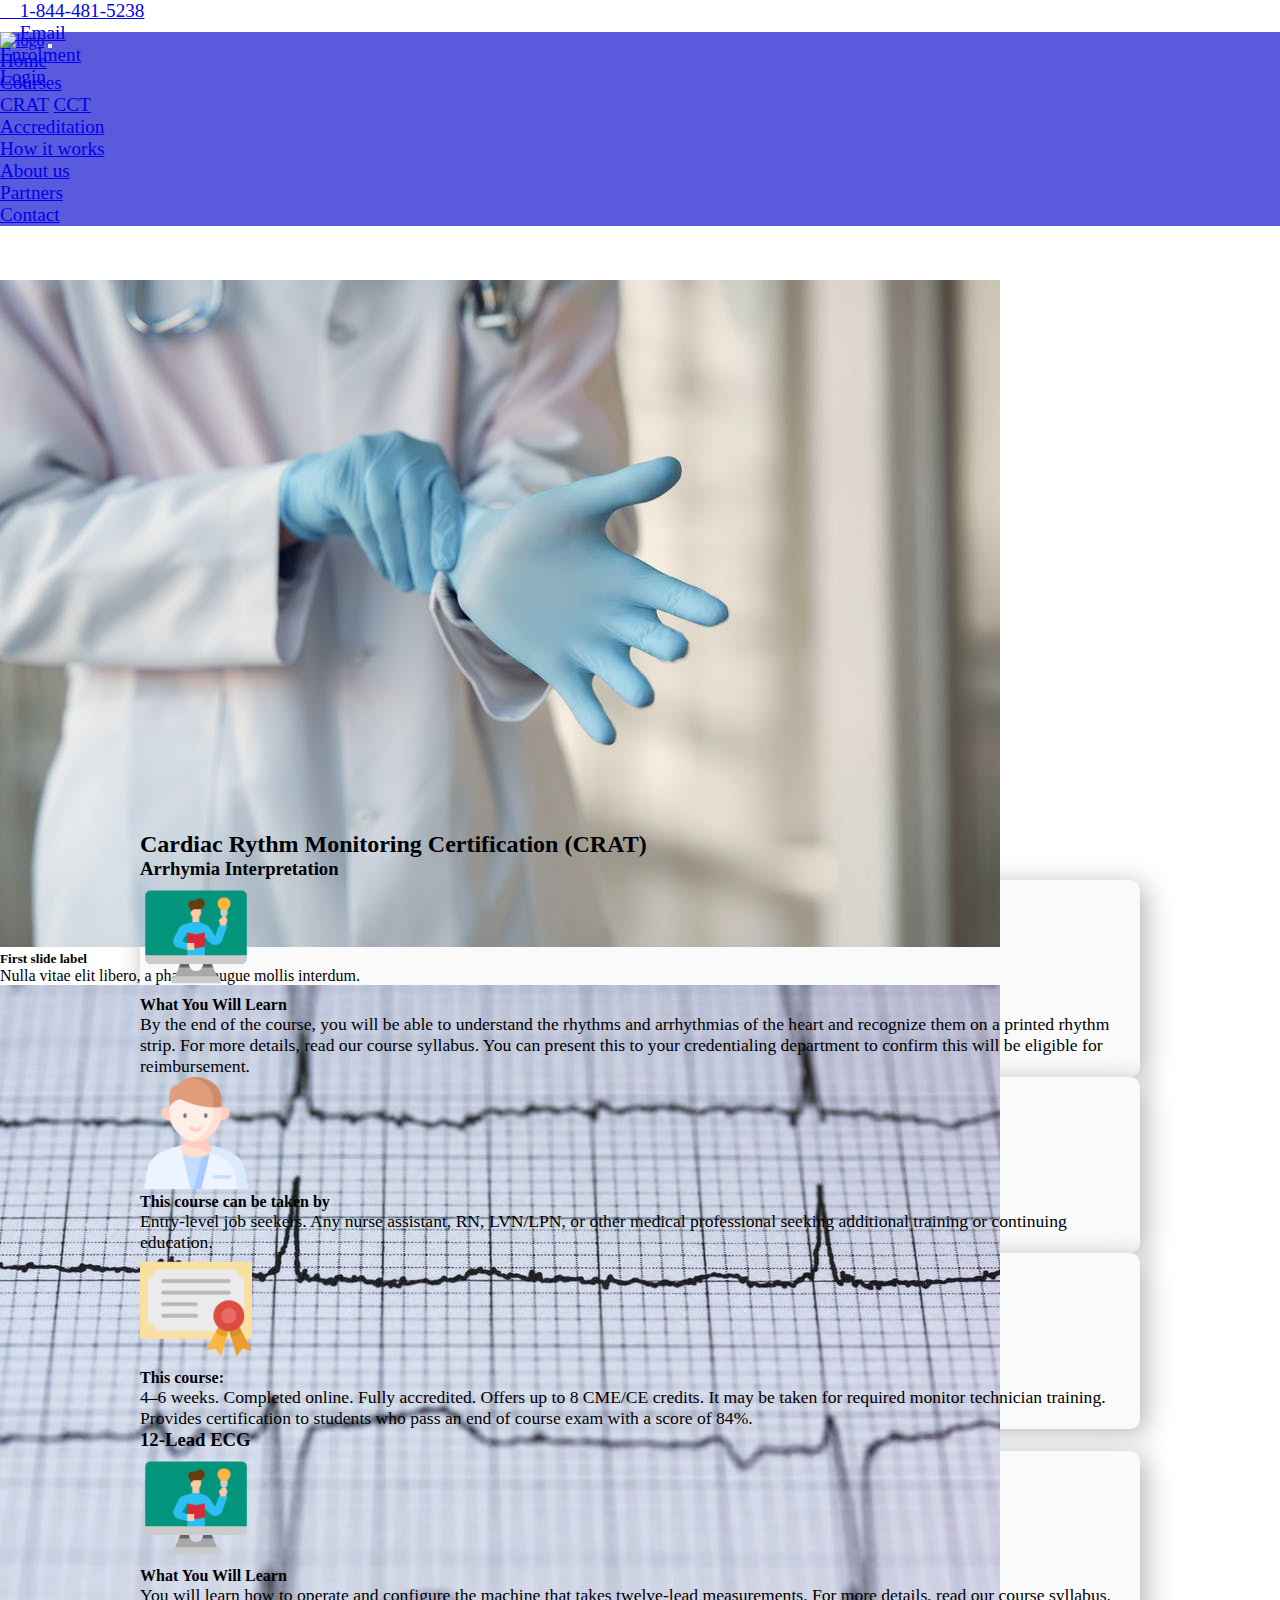
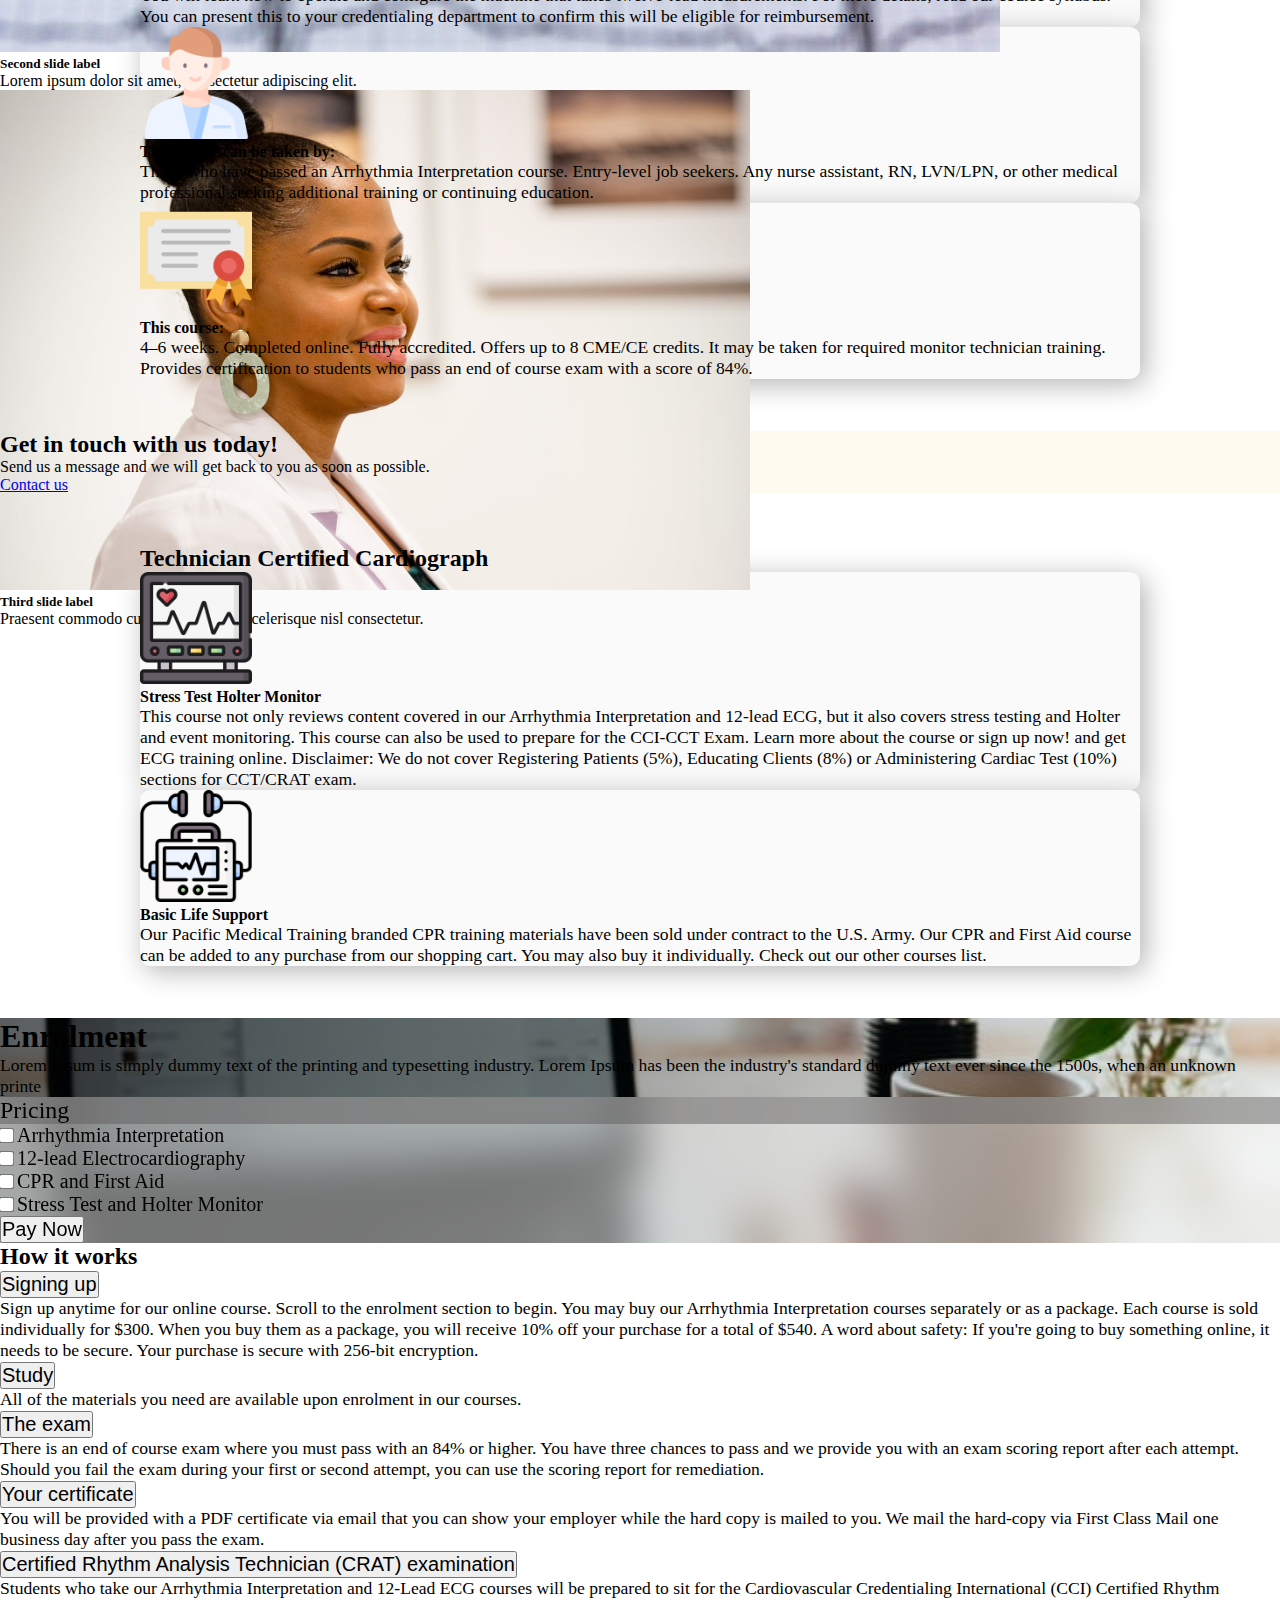
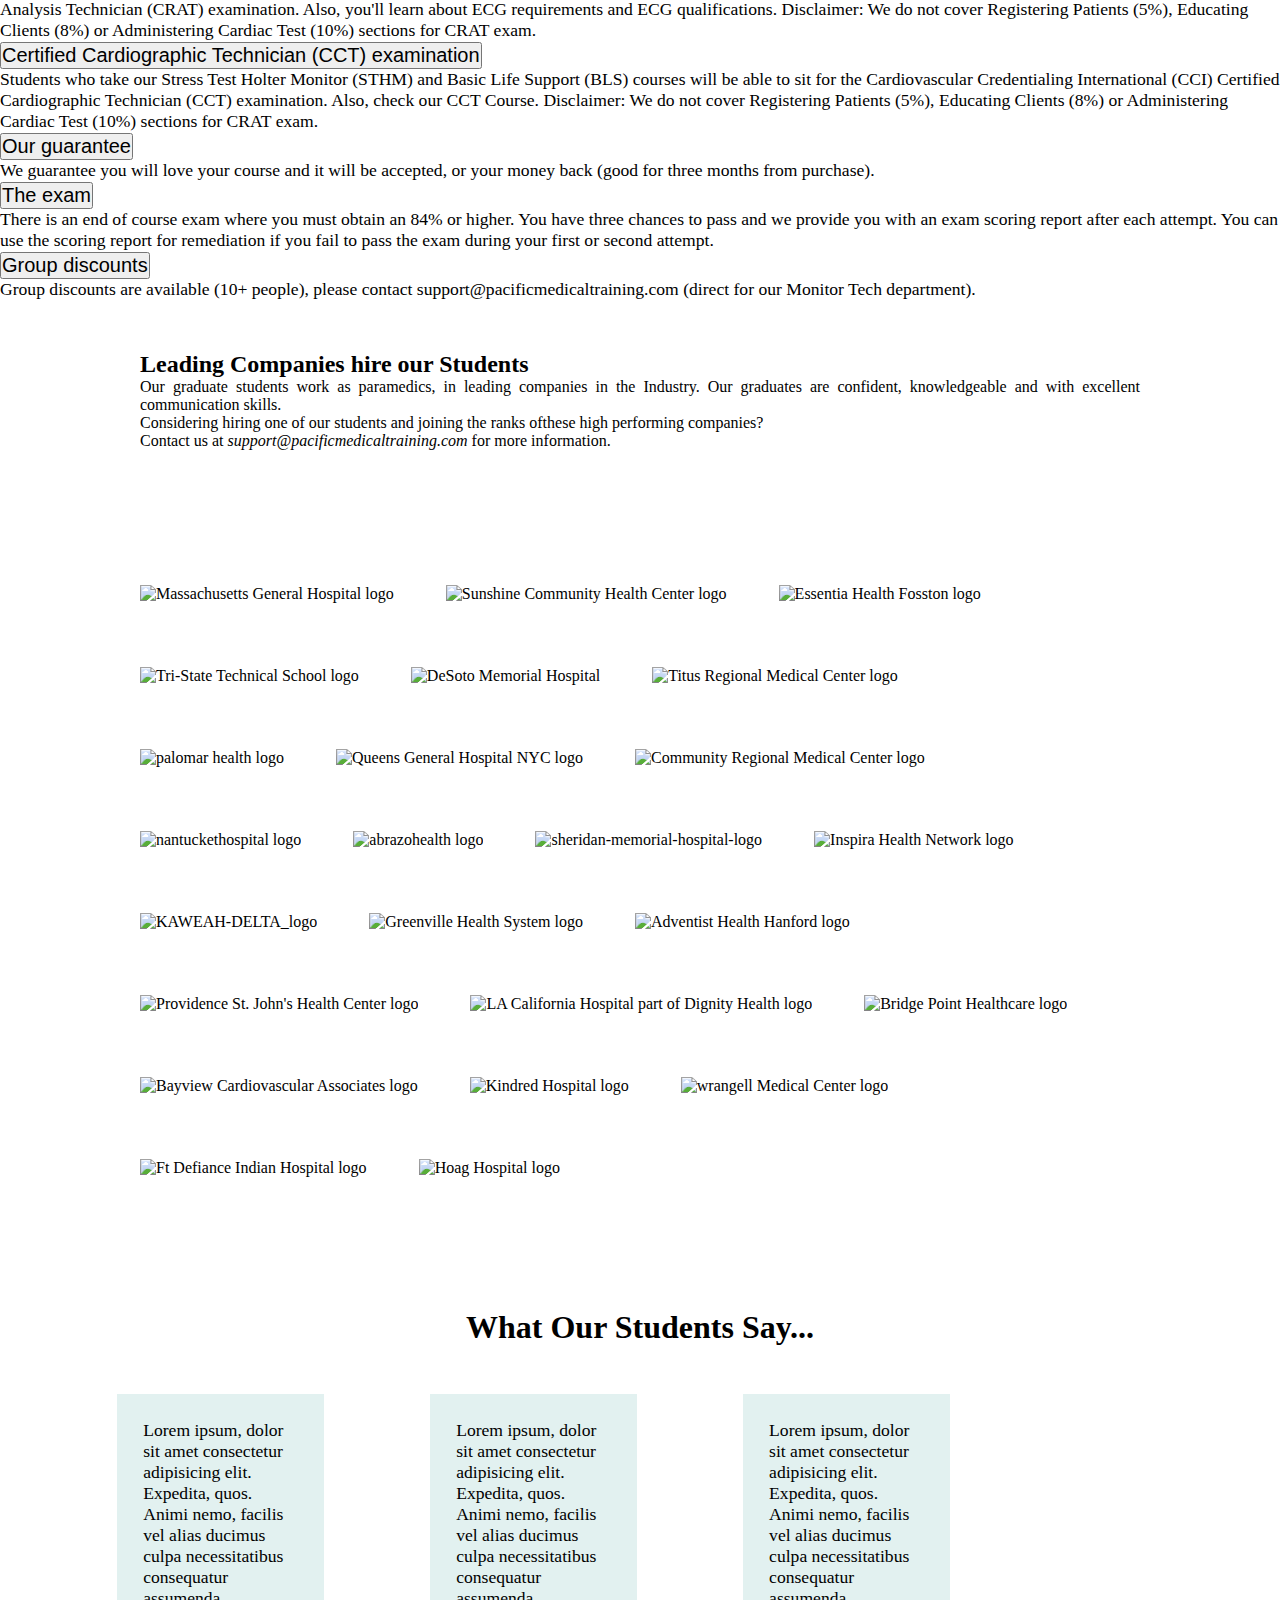
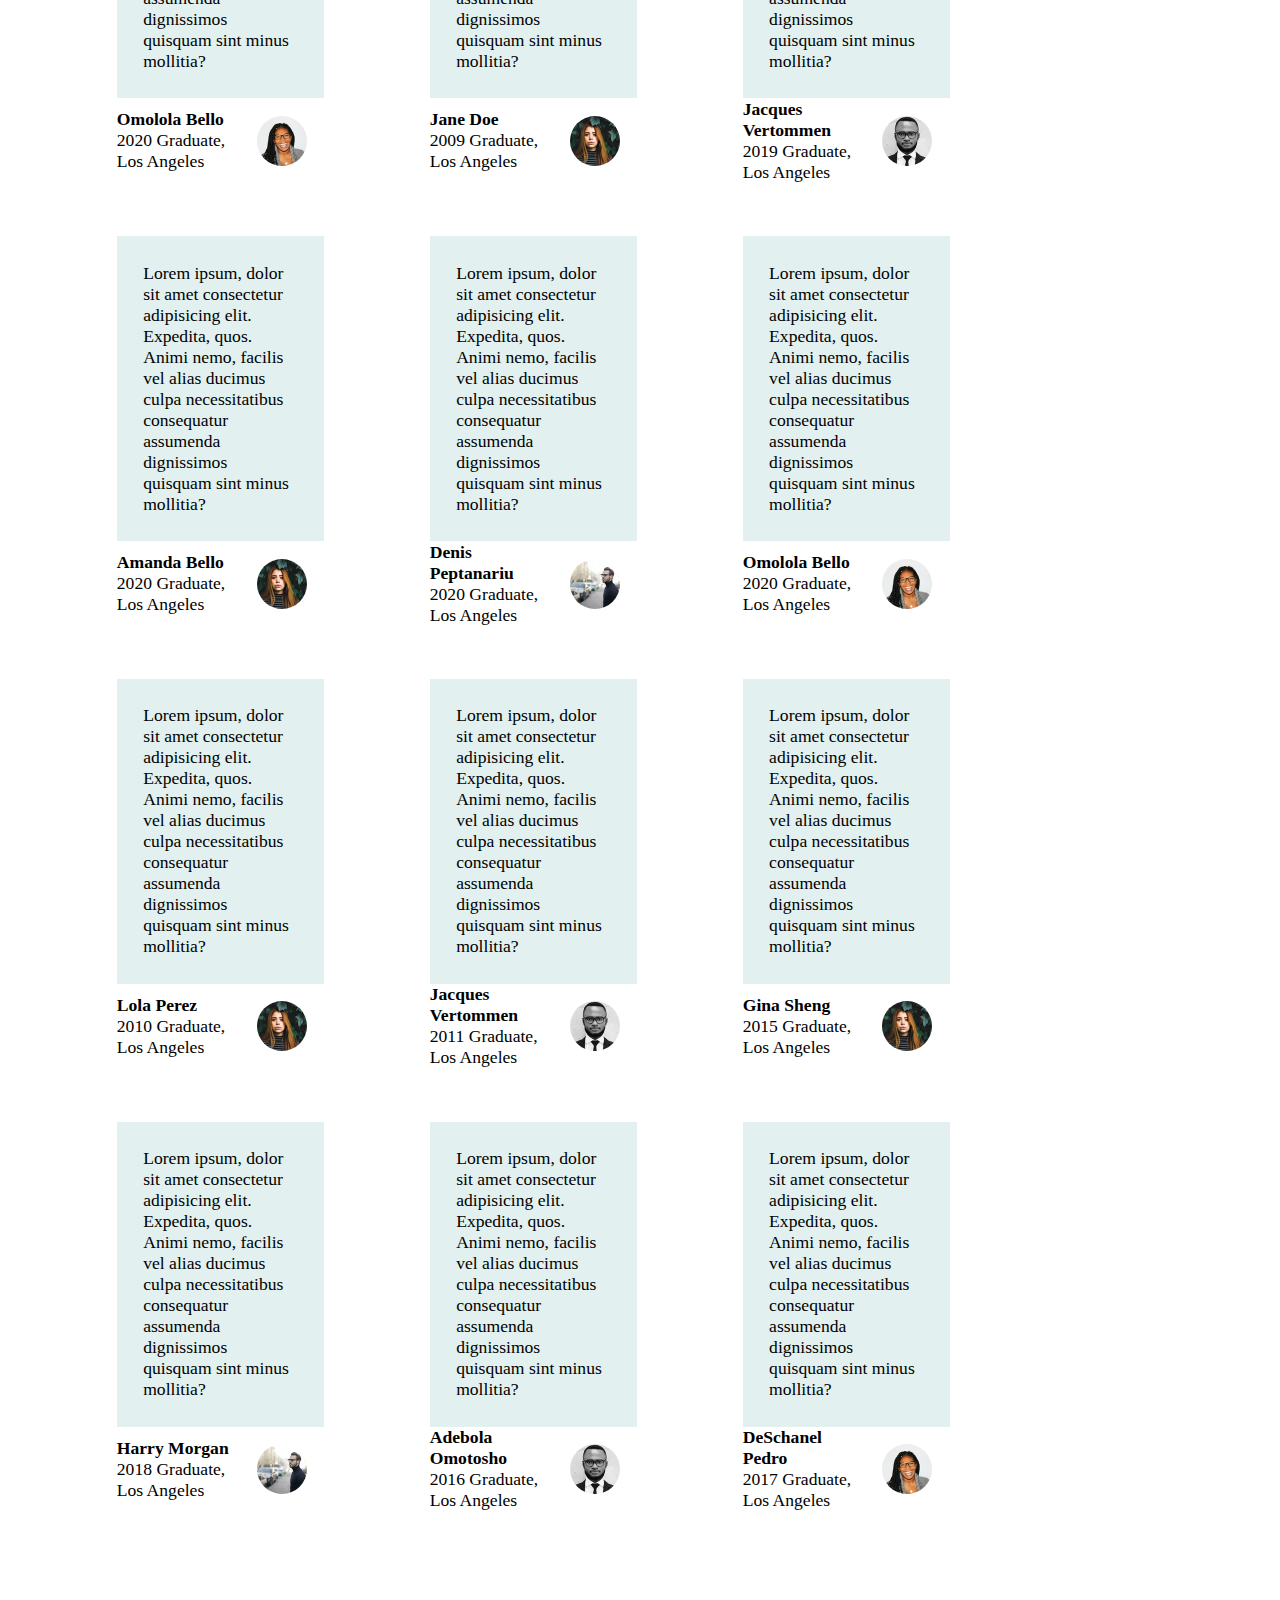
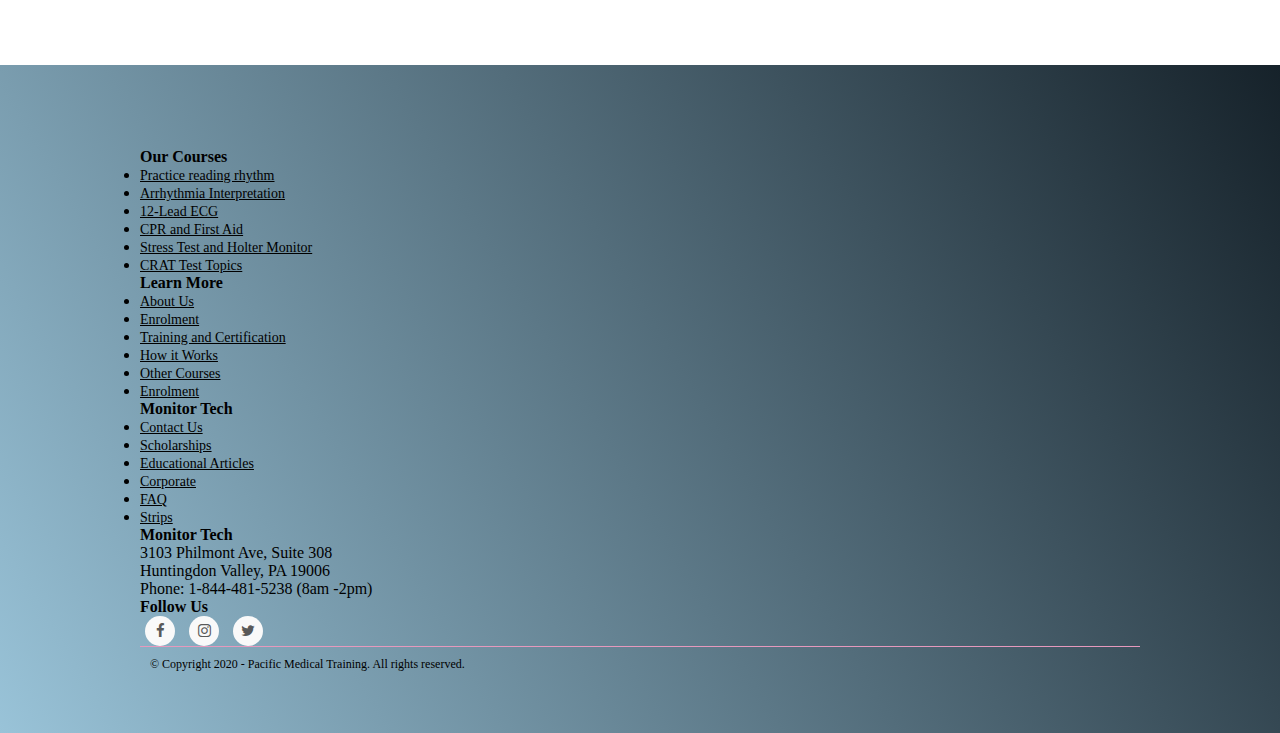
==== commit c9d6a9ff: "Merged version Friday 24th 14-25" ====
--- a/MonitorTech/index.html
+++ b/MonitorTech/index.html
@@ -1,328 +1,961 @@
-<!DOCTYPE html>
-<html lang="en">
-
-<head>
-  <meta charset="UTF-8" />
-  <meta name="viewport" content="width=device-width, initial-scale=1.0" />
-  <!-- Bootstrap CSS -->
-  <link rel="stylesheet" href="https://stackpath.bootstrapcdn.com/bootstrap/4.5.0/css/bootstrap.min.css"
-    integrity="sha384-9aIt2nRpC12Uk9gS9baDl411NQApFmC26EwAOH8WgZl5MYYxFfc+NcPb1dKGj7Sk" crossorigin="anonymous">
-  <link rel="stylesheet" href="https://use.fontawesome.com/releases/v5.7.0/css/all.css"
-    integrity="sha384-lZN37f5QGtY3VHgisS14W3ExzMWZxybE1SJSEsQp9S+oqd12jhcu+A56Ebc1zFSJ" crossorigin="anonymous">
-
-  <title>Document</title>
-  <link rel="stylesheet" href="style.css" />
-  <script src="navOneScript.js"></script>
-  <script src="navSecondScript.js"></script>
-</head>
-
-<body>
-  <!--First NAVIGATION-->
-  <nav class="navbar navbar-expand-md navbar-light bg-light sticky-top" id="navbar">
-    <div class="container-fluid">
-      <ul class="navbar-nav   navbar-left">
-        <li class="nav-item">
-          <a href="#" class="nav-link"><i class="fas fa-phone"></i> 1-844-481-5238</a>
-        </li>
-        <li class="nav-item">
-          <a href="#" class="nav-link"><i class="fas fa-envelope"></i> Email</a>
-        </li>
-      </ul>
-      <ul class="navbar-nav   navbar-right">
-        <li class="nav-item">
-          <a href="#" class="nav-link">Enrollment</a>
-        </li>
-        <li class="nav-item">
-          <a href="#" class="nav-link">Login</a>
-        </li>
-      </ul>
-
-    </div>
-    </div>
-    </div>
-  </nav>
-
-
-  <!--Second NAVIGATION-->
-  <nav class="navbar navbar-expand-lg navbar-dark bg-dark sticky-top" id="secondNav">
-    <div class="container-fluid">
-      <a class="nav-brand" href="#"><img src="#" alt="logo" /></a>
-      <button class="navbar-toggler" type="button" data-toggle="collapse" data-target="#navbarResponsive">
-        <span class="navbar-toggler-icon"></span>
-      </button>
-      <div class="collapse navbar-collapse" id="navbarResponsive">
-        <ul class="navbar-nav ml-auto">
-          <li class="nav-item">
-            <a class="nav-link" href="#">Home</a>
-          </li>
-          <li class="nav-item dropdown">
-            <a class="nav-link dropdown-toggle" href="#" id="navbardrop" data-toggle="dropdown">
-              Courses
-            </a>
-            <div class="dropdown-menu">
-              <a class="dropdown-item" href="#section41">CRAT</a>
-              <a class="dropdown-item" href="#section42">CCT</a>
-            </div>
-          </li>
-          <li class="nav-item">
-            <a class="nav-link" href="#">Accreditation</a>
-          </li>
-          <li class="nav-item">
-            <a class="nav-link" href="#">How it works</a>
-          </li>
-          <li class="nav-item">
-            <a class="nav-link" href="#">About us</a>
-          </li>
-          <li class="nav-item">
-            <a class="nav-link" href="#">Partners</a>
-          </li>
-          <li class="nav-item">
-            <a class="nav-link" href="#">Contact</a>
-          </li>
-        </ul>
-      </div>
-    </div>
-  </nav>
-
-  <!--IMAGE SLIDER-->
-  <div id="carouselExampleCaptions" class="carousel slide" data-ride="carousel">
-    <ol class="carousel-indicators">
-      <li data-target="#carouselExampleCaptions" data-slide-to="0" class="active"></li>
-      <li data-target="#carouselExampleCaptions" data-slide-to="1"></li>
-      <li data-target="#carouselExampleCaptions" data-slide-to="2"></li>
-    </ol>
-    <div class="carousel-inner" role="listbox" style="width: 100%; height: 500px !important;">
-      <div class="carousel-item active">
-        <img src="images/doctor.jpeg" class="d-block w-100" alt="..." />
-        <div class="carousel-caption d-none d-md-block">
-          <h5>First slide label</h5>
-          <p>Nulla vitae elit libero, a pharetra augue mollis interdum.</p>
-        </div>
-      </div>
-      <div class="carousel-item">
-        <img src="images/telemetry2.jpeg" class="d-block w-100" alt="..." />
-        <div class="carousel-caption d-none d-md-block">
-          <h5>Second slide label</h5>
-          <p>Lorem ipsum dolor sit amet, consectetur adipiscing elit.</p>
-        </div>
-      </div>
-      <div class="carousel-item">
-        <img src="images/nurse.png" class="d-block w-100" alt="..." />
-        <div class="carousel-caption d-none d-md-block">
-          <h5>Third slide label</h5>
-          <p>
-            Praesent commodo cursus magna, vel scelerisque nisl consectetur.
-          </p>
-        </div>
-      </div>
-    </div>
-    <a class="carousel-control-prev" href="#carouselExampleCaptions" role="button" data-slide="prev">
-      <span class="carousel-control-prev-icon" aria-hidden="true"></span>
-      <span class="sr-only">Previous</span>
-    </a>
-    <a class="carousel-control-next" href="#carouselExampleCaptions" role="button" data-slide="next">
-      <span class="carousel-control-next-icon" aria-hidden="true"></span>
-      <span class="sr-only">Next</span>
-    </a>
-  </div>
-
-
-  <!--CRAT SECTION-->
-
-  <div class="container addBorder">
-
-    <h2 class="display-5 text-center mt-5 mb-5">Cardiac Rythm Monitoring Certification (CRAT)</h2>
-    <h3 class="text-center mb-4">Arrhymia Interpretation </h3>
-    <div class=" row d-flex flex-md-row justify-content-center flex-column">
-      <div class="col-sm-12 col-md-4 col-lg-3 mb-4">
-        <div class="card h-100">
-          <img class="card-img-top" src="images/elearning.png" style="width: 7rem;margin: 0 auto;" alt="#">
-          <div class="card-body">
-            <h4 class="card-title">What You Will Learn</h4>
-            <p class="card-text">By the end of the course, you will be able to understand the rhythms and
-              arrhythmias of the heart and recognize them on a printed rhythm strip. For more details, read
-              our course syllabus. You can present this to your credentialing department to confirm this
-              will be eligible for reimbursement.
-            </p>
-          </div>
-        </div>
-      </div>
-
-      <div class="col-sm-12 col-md-4 col-lg-3 mb-4">
-        <div class="card h-100">
-          <img class="card-img-top" src="images/male.png" style="width: 7rem;margin: 0 auto;" alt="#">
-          <div class="card-body">
-            <h4 class="card-title">This course can be taken by</h4>
-            <p class="card-text">Entry-level job seekers.
-              Any nurse assistant, RN, LVN/LPN, or other medical professional seeking additional training
-              or continuing education.
-            </p>
-          </div>
-        </div>
-      </div>
-
-      <div class="col-sm-12 col-md-4 col-lg-3 mb-4">
-        <div class="card h-100">
-          <img class="card-img-top" src="images/diploma.png" style="width: 7rem;margin: 0 auto;" alt="#">
-          <div class="card-body">
-            <h4 class="card-title">This course:</h4>
-            <p class="card-text">4–6 weeks.
-              Completed online.
-              Fully accredited.
-              Offers up to 8 CME/CE credits.
-              It may be taken for required monitor technician training.
-              Provides certification to students who pass an end of course exam with a score of 84%.
-            </p>
-          </div>
-        </div>
-      </div>
-    </div>
-    <h3 class="text-center mb-4">12-Lead ECG </h3>
-    <div class=" row d-flex flex-md-row justify-content-center flex-column">
-      <div class="col-sm-12 col-md-4 col-lg-3 mb-4">
-        <div class="card h-100">
-          <img class="card-img-top" src="images/elearning.png" style="width: 7rem;margin: 0 auto;" alt="#">
-          <div class="card-body">
-            <h4 class="card-title">What You Will Learn</h4>
-            <p class="card-text">You will learn how to operate and configure the machine that takes twelve-lead
-              measurements.
-              For more details, read our course syllabus. You can present this to your credentialing
-              department to confirm this will be eligible for reimbursement.
-            </p>
-          </div>
-        </div>
-      </div>
-
-      <div class="col-sm-12 col-md-4 col-lg-3 mb-4">
-        <div class="card h-100">
-          <img class="card-img-top" src="images/male.png" style="width: 7rem;margin: 0 auto;" alt="#">
-          <div class="card-body">
-            <h4 class="card-title">This course can be taken by:</h4>
-            <p class="card-text">Those who have passed an Arrhythmia Interpretation course.
-              Entry-level job seekers.
-              Any nurse assistant, RN, LVN/LPN, or other medical professional seeking additional training
-              or continuing education.
-            </p>
-          </div>
-        </div>
-      </div>
-
-      <div class="col-sm-12 col-md-4 col-lg-3 mb-4">
-        <div class="card h-100">
-          <img class="card-img-top" src="images/diploma.png" style="width: 7rem;margin: 0 auto;" alt="#">
-          <div class="card-body">
-            <h4 class="card-title">This course:</h4>
-            <p class="card-text">4–6 weeks.
-              Completed online.
-              Fully accredited.
-              Offers up to 8 CME/CE credits.
-              It may be taken for required monitor technician training.
-              Provides certification to students who pass an end of course exam with a score of 84%.
-            </p>
-          </div>
-        </div>
-      </div>
-    </div>
-  </div>
-  </section>
-
-  </div>
-
-
-  <!-- CONTACT -->
-  <section class="container-fluid text-center  py-4 mt-5" id="contact">
-    <h2 class="display-5 pb-4 my-4">Get in touch with us today!</h2>
-    <p class="lead pb-3 align-items-center">Send us a message and we will get back to
-      you as soon as possible.</p>
-    <a href="#" class="btn btn-primary btn-lg mb-4" role="button">Contact us</a>
-  </section>
-
-  <!--ABOUT US-->
-
-  <!--CCT SECTION-->
-  <div class="container" id="skillsTest">
-    <h2 class="display-5 text-center mt-5 mb-5">Technician Certified Cardiograph</h2>
-    <div class="d-flex flex-md-row justify-content-center flex-column">
-      <!-- <div class="row text-center"> -->
-      <div class="col-12 col-sm-12 col-md-4 mb-4">
-        <div class="card h-100">
-          <img class="card-img-top" src="images/hospital.png" style="width: 7rem;margin: 0 auto;" alt="#">
-          <div class="card-body">
-            <h4 class="card-title">Stress Test Holter Monitor</h4>
-            <p class="card-text">This course not only reviews content covered in our Arrhythmia Interpretation and
-              12-lead
-              ECG, but it also covers stress
-              testing and Holter and event monitoring. This course can also be used to prepare for the CCI-CCT Exam.
-              Learn
-              more about
-              the course or sign up now! and get ECG training online.
-
-              Disclaimer: We do not cover Registering Patients (5%), Educating Clients (8%) or Administering Cardiac
-              Test
-              (10%)
-              sections for CCT/CRAT exam.
-            </p>
-          </div>
-        </div>
-      </div>
-      <!-- </div> -->
-
-      <!-- <div class="row text-center"> -->
-      <div class="col-12 col-sm-12 col-md-4 mb-4">
-        <div class="card h-100">
-          <img class="card-img-top" src="images/defibrillator.png" style="width: 7rem;margin: 0 auto;" alt="#">
-          <div class="card-body">
-            <h4 class="card-title">Basic Life Support</h4>
-            <p class="card-text">Our Pacific Medical Training branded CPR training materials have been sold under
-              contract
-              to the U.S. Army.
-              Our CPR and First Aid course can be added to any purchase from our shopping cart. You may also buy it
-              individually.
-              Check out our other courses list.
-            </p>
-          </div>
-        </div>
-      </div>
-      <!-- </div> -->
-    </div>
-
-  </div>
-
-
-
-
-
-  <!--ENROLLMENT SECTION-->
-
-  <!--SKILLS TEST-->
-  <section class="container text-center py-4 mt-5" id="skillsTest" style="max-width: 40rem;">
-    <h2 class="display-5 pb-4 my-4">Skills testing</h2>
-    <p class="lead pb-3 ">We offer virtual skills testing for our Monitor Tech course. It is included for free for all
-      purchases over $650. The
-      skills testing will be done remotely via Skype, Zoom or Facetime.
-      Skills testing is also available for other courses upon request.
-
-      See our <a href="#" class=" mb-4" role="button">skills test form</a>.</p>
-
-  </section>
-  <!--HOW IT WORKS SECTION-->
-
-  <!--ACCREDITAYION CMD SECTION-->
-
-  <!--PARTNERS SECTION-->
-
-  <!--FOOTER-->
-
-  <!--BOOTSTRAP JS & JQUERY-->
-  <script src="https://code.jquery.com/jquery-3.5.1.slim.min.js"
-    integrity="sha384-DfXdz2htPH0lsSSs5nCTpuj/zy4C+OGpamoFVy38MVBnE+IbbVYUew+OrCXaRkfj"
-    crossorigin="anonymous"></script>
-  <script src="https://cdn.jsdelivr.net/npm/popper.js@1.16.0/dist/umd/popper.min.js"
-    integrity="sha384-Q6E9RHvbIyZFJoft+2mJbHaEWldlvI9IOYy5n3zV9zzTtmI3UksdQRVvoxMfooAo"
-    crossorigin="anonymous"></script>
-  <script src="https://stackpath.bootstrapcdn.com/bootstrap/4.5.0/js/bootstrap.min.js"
-    integrity="sha384-OgVRvuATP1z7JjHLkuOU7Xw704+h835Lr+6QL9UvYjZE3Ipu6Tp75j7Bh/kR0JKI"
-    crossorigin="anonymous"></script>
-</body>
-
+<!DOCTYPE html>
+<html lang="en">
+
+<head>
+  <meta charset="UTF-8" />
+  <meta name="viewport" content="width=device-width, initial-scale=1.0" />
+  <!-- Bootstrap CSS -->
+  <link rel="stylesheet" href="https://stackpath.bootstrapcdn.com/bootstrap/4.5.0/css/bootstrap.min.css"
+    integrity="sha384-9aIt2nRpC12Uk9gS9baDl411NQApFmC26EwAOH8WgZl5MYYxFfc+NcPb1dKGj7Sk" crossorigin="anonymous">
+  <link rel="stylesheet" href="https://use.fontawesome.com/releases/v5.7.0/css/all.css"
+    integrity="sha384-lZN37f5QGtY3VHgisS14W3ExzMWZxybE1SJSEsQp9S+oqd12jhcu+A56Ebc1zFSJ" crossorigin="anonymous">
+  <title>Document</title>
+  <link rel="stylesheet" href="style.css" />
+  <script src="navOneScript.js"></script>
+  <script src="navSecondScript.js"></script>
+  <!-- HADIYAH -->
+      <!-- Bootstrap CSS -->
+      <!-- <link
+      rel="stylesheet"
+      href="https://stackpath.bootstrapcdn.com/bootstrap/4.5.0/css/bootstrap.min.css"
+      integrity="sha384-9aIt2nRpC12Uk9gS9baDl411NQApFmC26EwAOH8WgZl5MYYxFfc+NcPb1dKGj7Sk"
+      crossorigin="anonymous"
+    /> -->
+    <link
+      href="//maxcdn.bootstrapcdn.com/font-awesome/4.2.0/css/font-awesome.min.css"
+      rel="stylesheet"
+    />
+    <link
+      href="https://fonts.googleapis.com/css2?family=Rowdies:wght@300;700&display=swap"
+      rel="stylesheet"
+    />
+  <!-- -->
+</head>
+
+<body>
+<!-- START JACQUES SECTIONS -->
+ <!--First NAVIGATION-->
+ <nav class="navbar navbar-expand-md navbar-light bg-light sticky-top" id="navbar">
+  <div class="container-fluid">
+    <ul class="navbar-nav   navbar-left">
+      <li class="nav-item">
+        <a href="#" class="nav-link"><i class="fas fa-phone"></i> 1-844-481-5238</a>
+      </li>
+      <li class="nav-item">
+        <a href="#" class="nav-link"><i class="fas fa-envelope"></i> Email</a>
+      </li>
+    </ul>
+    <ul class="navbar-nav   navbar-right">
+      <li class="nav-item">
+        <a href="#" class="nav-link">Enrolment</a>
+      </li>
+      <li class="nav-item">
+        <a href="#" class="nav-link">Login</a>
+      </li>
+    </ul>
+  </div>
+</nav>
+
+
+<!--Second NAVIGATION-->
+<nav class="navbar navbar-expand-lg navbar-dark bg-dark sticky-top" id="secondNav">
+  <div class="container-fluid">
+    <a class="nav-brand" href="#"><img src="#" alt="logo" /></a>
+    <button class="navbar-toggler" type="button" data-toggle="collapse" data-target="#navbarResponsive">
+      <span class="navbar-toggler-icon"></span>
+    </button>
+    <div class="collapse navbar-collapse" id="navbarResponsive">
+      <ul class="navbar-nav ml-auto">
+        <li class="nav-item">
+          <a class="nav-link" href="#">Home</a>
+        </li>
+        <li class="nav-item dropdown">
+          <a class="nav-link dropdown-toggle" href="#" id="navbardrop" data-toggle="dropdown">
+            Courses
+          </a>
+          <div class="dropdown-menu">
+            <a class="dropdown-item" href="#section41">CRAT</a>
+            <a class="dropdown-item" href="#section42">CCT</a>
+          </div>
+        </li>
+        <li class="nav-item">
+          <a class="nav-link" href="#">Accreditation</a>
+        </li>
+        <li class="nav-item">
+          <a class="nav-link" href="#">How it works</a>
+        </li>
+        <li class="nav-item">
+          <a class="nav-link" href="#">About us</a>
+        </li>
+        <li class="nav-item">
+          <a class="nav-link" href="#">Partners</a>
+        </li>
+        <li class="nav-item">
+          <a class="nav-link" href="#">Contact</a>
+        </li>
+      </ul>
+    </div>
+  </div>
+</nav>
+
+<!--IMAGE SLIDER-->
+<div id="carouselExampleCaptions" class="carousel slide" data-ride="carousel">
+  <ol class="carousel-indicators">
+    <li data-target="#carouselExampleCaptions" data-slide-to="0" class="active"></li>
+    <li data-target="#carouselExampleCaptions" data-slide-to="1"></li>
+    <li data-target="#carouselExampleCaptions" data-slide-to="2"></li>
+  </ol>
+  <div class="carousel-inner" role="listbox" style="width: 100%; height: 500px !important;">
+    <div class="carousel-item active">
+      <img src="images/doctor.jpeg" class="d-block w-100" alt="..." />
+      <div class="carousel-caption d-none d-md-block">
+        <h5>First slide label</h5>
+        <p>Nulla vitae elit libero, a pharetra augue mollis interdum.</p>
+      </div>
+    </div>
+    <div class="carousel-item">
+      <img src="images/telemetry2.jpeg" class="d-block w-100" alt="..." />
+      <div class="carousel-caption d-none d-md-block">
+        <h5>Second slide label</h5>
+        <p>Lorem ipsum dolor sit amet, consectetur adipiscing elit.</p>
+      </div>
+    </div>
+    <div class="carousel-item">
+      <img src="images/nurse.png" class="d-block w-100" alt="..." />
+      <div class="carousel-caption d-none d-md-block">
+        <h5>Third slide label</h5>
+        <p>
+          Praesent commodo cursus magna, vel scelerisque nisl consectetur.
+        </p>
+      </div>
+    </div>
+  </div>
+  <a class="carousel-control-prev" href="#carouselExampleCaptions" role="button" data-slide="prev">
+    <span class="carousel-control-prev-icon" aria-hidden="true"></span>
+    <span class="sr-only">Previous</span>
+  </a>
+  <a class="carousel-control-next" href="#carouselExampleCaptions" role="button" data-slide="next">
+    <span class="carousel-control-next-icon" aria-hidden="true"></span>
+    <span class="sr-only">Next</span>
+  </a>
+</div>
+
+
+<!--CRAT SECTION-->
+<section id="crat">
+<div class="container addBorder">
+  <h2 class="display-5 text-center mt-5 mb-5">Cardiac Rythm Monitoring Certification (CRAT)</h2>
+  <h3 class="text-center mb-4">Arrhymia Interpretation </h3>
+  <div class=" row d-flex flex-md-row justify-content-center flex-column">
+    <div class="col-sm-12 col-md-4 col-lg-3 mb-4">
+      <div class="card h-100">
+        <img class="card-img-top" src="images/elearning.png" style="width: 7rem;margin: 0 auto;" alt="#">
+        <div class="card-body">
+          <h4 class="card-title">What You Will Learn</h4>
+          <p class="card-text">By the end of the course, you will be able to understand the rhythms and
+            arrhythmias of the heart and recognize them on a printed rhythm strip. For more details, read
+            our course syllabus. You can present this to your credentialing department to confirm this
+            will be eligible for reimbursement.
+          </p>
+        </div>
+      </div>
+    </div>
+
+    <div class="col-sm-12 col-md-4 col-lg-3 mb-4">
+      <div class="card h-100">
+        <img class="card-img-top" src="images/male.png" style="width: 7rem;margin: 0 auto;" alt="#">
+        <div class="card-body">
+          <h4 class="card-title">This course can be taken by</h4>
+          <p class="card-text">Entry-level job seekers.
+            Any nurse assistant, RN, LVN/LPN, or other medical professional seeking additional training
+            or continuing education.
+          </p>
+        </div>
+      </div>
+    </div>
+
+    <div class="col-sm-12 col-md-4 col-lg-3 mb-4">
+      <div class="card h-100">
+        <img class="card-img-top" src="images/diploma.png" style="width: 7rem;margin: 0 auto;" alt="#">
+        <div class="card-body">
+          <h4 class="card-title">This course:</h4>
+          <p class="card-text">4–6 weeks.
+            Completed online.
+            Fully accredited.
+            Offers up to 8 CME/CE credits.
+            It may be taken for required monitor technician training.
+            Provides certification to students who pass an end of course exam with a score of 84%.
+          </p>
+        </div>
+      </div>
+    </div>
+  </div>
+  <h3 class="text-center mb-4">12-Lead ECG </h3>
+  <div class=" row d-flex flex-md-row justify-content-center flex-column">
+    <div class="col-sm-12 col-md-4 col-lg-3 mb-4">
+      <div class="card h-100">
+        <img class="card-img-top" src="images/elearning.png" style="width: 7rem;margin: 0 auto;" alt="#">
+        <div class="card-body">
+          <h4 class="card-title">What You Will Learn</h4>
+          <p class="card-text">You will learn how to operate and configure the machine that takes twelve-lead
+            measurements.
+            For more details, read our course syllabus. You can present this to your credentialing
+            department to confirm this will be eligible for reimbursement.
+          </p>
+        </div>
+      </div>
+    </div>
+
+    <div class="col-sm-12 col-md-4 col-lg-3 mb-4">
+      <div class="card h-100">
+        <img class="card-img-top" src="images/male.png" style="width: 7rem;margin: 0 auto;" alt="#">
+        <div class="card-body">
+          <h4 class="card-title">This course can be taken by:</h4>
+          <p class="card-text">Those who have passed an Arrhythmia Interpretation course.
+            Entry-level job seekers.
+            Any nurse assistant, RN, LVN/LPN, or other medical professional seeking additional training
+            or continuing education.
+          </p>
+        </div>
+      </div>
+    </div>
+
+    <div class="col-sm-12 col-md-4 col-lg-3 mb-4">
+      <div class="card h-100">
+        <img class="card-img-top" src="images/diploma.png" style="width: 7rem;margin: 0 auto;" alt="#">
+        <div class="card-body">
+          <h4 class="card-title">This course:</h4>
+          <p class="card-text">4–6 weeks.
+            Completed online.
+            Fully accredited.
+            Offers up to 8 CME/CE credits.
+            It may be taken for required monitor technician training.
+            Provides certification to students who pass an end of course exam with a score of 84%.
+          </p>
+        </div>
+      </div>
+    </div>
+  </div>
+</div>
+</section>
+
+
+<!-- CONTACT -->
+<section class="container-fluid text-center  py-4 mt-5" id="contact">
+  <h2 class="display-5 pb-4 my-4">Get in touch with us today!</h2>
+  <p class="lead pb-3 align-items-center">Send us a message and we will get back to
+    you as soon as possible.</p>
+  <a href="#" class="btn btn-primary btn-lg mb-4" role="button">Contact us</a>
+</section>
+
+<!--ABOUT US-->
+
+<!--CCT SECTION-->
+<section id="cct">
+<div class="container" id="skillsTest">
+  <h2 class="display-5 text-center mt-5 mb-5">Technician Certified Cardiograph</h2>
+  <div class="d-flex flex-md-row justify-content-center flex-column">
+    <!-- <div class="row text-center"> -->
+    <div class="col-12 col-sm-12 col-md-4 mb-4">
+      <div class="card h-100">
+        <img class="card-img-top" src="images/hospital.png" style="width: 7rem;margin: 0 auto;" alt="#">
+        <div class="card-body">
+          <h4 class="card-title">Stress Test Holter Monitor</h4>
+          <p class="card-text">This course not only reviews content covered in our Arrhythmia Interpretation and
+            12-lead
+            ECG, but it also covers stress
+            testing and Holter and event monitoring. This course can also be used to prepare for the CCI-CCT Exam.
+            Learn
+            more about
+            the course or sign up now! and get ECG training online.
+
+            Disclaimer: We do not cover Registering Patients (5%), Educating Clients (8%) or Administering Cardiac
+            Test
+            (10%)
+            sections for CCT/CRAT exam.
+          </p>
+        </div>
+      </div>
+    </div>
+    <!-- </div> -->
+
+    <!-- <div class="row text-center"> -->
+    <div class="col-12 col-sm-12 col-md-4 mb-4">
+      <div class="card h-100">
+        <img class="card-img-top" src="images/defibrillator.png" style="width: 7rem;margin: 0 auto;" alt="#">
+        <div class="card-body">
+          <h4 class="card-title">Basic Life Support</h4>
+          <p class="card-text">Our Pacific Medical Training branded CPR training materials have been sold under
+            contract
+            to the U.S. Army.
+            Our CPR and First Aid course can be added to any purchase from our shopping cart. You may also buy it
+            individually.
+            Check out our other courses list.
+          </p>
+        </div>
+      </div>
+    </div>
+    <!-- </div> -->
+  </div>
+
+</div>
+</section>
+<!-- END JACQUES SECTIONS -->
+
+<!-- START DENIS ENROLMENT -->
+<!-- ENROLMENT SECTION-->
+<section id="enrolment">
+  <div class=" container-fluid  py-5" style="background-image: linear-gradient(to right, rgba(0, 0, 0, 0.6), rgba(0, 0, 0, 0)), url('./images/enroll.jpg'); background-position: center; background-repeat: no-repeat; background-size: cover;">
+    <div class="container-lg">
+        <h2 class="text-center mb-5 text-light h2-font-size">Enrolment</h2>
+
+        <div class="row  justify-content-center align-items-center">
+            <div class="col-lg-5 col-md-7 m-3 text-center denis-text text-light">Lorem Ipsum is simply dummy text of the printing and typesetting industry. Lorem Ipsum has been the industry's standard dummy text ever since the 1500s, when an unknown printe</div>
+            <div class="col-lg-6 col-md-7 m-3">
+                <div class="card card-blur-effect">
+                    <div class="card-header text-center heading-card-custom text-white">
+                        Pricing
+                    </div>
+                    <form action='#'>
+                      <div class="card-body">
+                        <div class="form-check my-3 d-flex align-items-center ">
+                          <input class="form-check-input" type="checkbox" value="" id="defaultCheck1">
+                          <label class="form-check-label" for="defaultCheck1">
+                            Arrhythmia Interpretation
+                          </label>
+                        </div>
+                        <div class="form-check my-3 d-flex align-items-center">
+                          <input class="form-check-input" type="checkbox" value="" id="defaultCheck2" >
+                          <label class="form-check-label " for="defaultCheck2">
+                            12-lead Electrocardiography
+                          </label>
+                        </div>
+                        <div class="form-check my-3 d-flex align-items-center">
+                          <input class="form-check-input" type="checkbox" value="" id="defaultCheck1">
+                          <label class="form-check-label " for="defaultCheck1">
+                            CPR and First Aid
+                          </label>
+                        </div>
+                        <div class="form-check my-3 d-flex align-items-center">
+                          <input class="form-check-input" type="checkbox" value="" id="defaultCheck2" >
+                          <label class="form-check-label" for="defaultCheck2">
+                            Stress Test and Holter Monitor
+                          </label>
+                        </div>
+
+                        <button type="submit" class="btn btn-custom-font btn-info btn-block my-2">Pay Now</button>
+                      </div>
+                    </form>
+                </div>
+            </div>
+        </div>
+    </div>
+  </div>
+</section>
+<!-- END DENIS ENROLMENT -->
+
+<!-- START DENIS HOW IT WORKS -->
+    <!--HOW IT WORKS SECTION-->
+    <section id="how-it-works">
+    <div class=" container-fluid p-2 my-4" >
+      <div class="container-lg">
+          <h2 class="text-center mb-5">How it works</h2>
+
+          <div class="container-lg">
+              <div class="accordion" id="accordionExample">
+                  <div class="card border-bottom my-2 ">
+                    <div class="card-header" id="headingOne">
+                      <h2 class="mb-0">
+                        <button class="btn btn-link btn-block text-left collapsed text-decoration-none btn-custom-font" type="button" data-toggle="collapse" data-target="#collapseOne" aria-expanded="true" aria-controls="collapseOne">
+                          Signing up
+                        </button>
+                      </h2>
+                    </div>
+                
+                    <div id="collapseOne" class="denis-text collapse show" aria-labelledby="headingOne" data-parent="#accordionExample">
+                      <div class="card-body">
+                        Sign up anytime for our online course. Scroll to the enrolment section to begin.
+
+You may buy our Arrhythmia Interpretation courses separately or as a package. Each course is sold individually for $300. When you buy them as a package, you will receive 10% off your purchase for a total of $540.
+
+A word about safety: If you're going to buy something online, it needs to be secure. Your purchase is secure with 256-bit encryption.
+                      </div>
+                    </div>
+                  </div>
+                  
+                  <div class="card border-bottom my-2">
+                    <div class="card-header" id="headingTwo">
+                      <h2 class="mb-0">
+                        <button class="btn btn-link btn-block text-left collapsed text-decoration-none btn-custom-font " type="button" data-toggle="collapse" data-target="#collapseTwo" aria-expanded="false" aria-controls="collapseTwo">
+                          Study
+                        </button>
+                      </h2>
+                    </div>
+                    <div id="collapseTwo" class="denis-text collapse" aria-labelledby="headingTwo" data-parent="#accordionExample">
+                      <div class="card-body">
+                        All of the materials you need are available upon enrolment in our courses.
+                      </div>
+                    </div>
+                  </div>
+                  <div class="card border-bottom my-2">
+                    <div class="card-header" id="headingThree">
+                      <h2 class="mb-0">
+                        <button class="btn btn-link btn-block text-left collapsed text-decoration-none btn-custom-font" type="button" data-toggle="collapse" data-target="#collapseThree" aria-expanded="false" aria-controls="collapseThree">
+                          The exam
+                        </button>
+                      </h2>
+                    </div>
+                    <div id="collapseThree" class="denis-text collapse" aria-labelledby="headingThree" data-parent="#accordionExample">
+                      <div class="card-body">
+                        There is an end of course exam where you must pass with an 84% or higher. You have three chances to pass and we provide you with an exam scoring report after each attempt. Should you fail the exam during your first or second attempt, you can use the scoring report for remediation.
+                      </div>
+                    </div>
+                  </div>
+
+                  <div class="card border-bottom my-2">
+                    <div class="card-header" id="headingFour">
+                      <h2 class="mb-0">
+                        <button class="btn btn-link btn-block text-left collapsed text-decoration-none btn-custom-font" type="button" data-toggle="collapse" data-target="#collapseFour" aria-expanded="false" aria-controls="collapseFour">
+                          Your certificate
+                        </button>
+                      </h2>
+                    </div>
+                    <div id="collapseFour" class="denis-text collapse" aria-labelledby="headingFour" data-parent="#accordionExample">
+                      <div class="card-body">
+                        You will be provided with a PDF certificate via email that you can show your employer while the hard copy is mailed to you. We mail the hard-copy via First Class Mail one business day after you pass the exam.
+                      </div>
+                    </div>
+                  </div>
+
+                  <div class="card border-bottom my-2">
+                    <div class="card-header" id="headingFive">
+                      <h2 class="mb-0">
+                        <button class="btn btn-link btn-block text-left collapsed text-decoration-none btn-custom-font" type="button" data-toggle="collapse" data-target="#collapseFive" aria-expanded="false" aria-controls="collapseFive">
+                          Certified Rhythm Analysis Technician (CRAT) examination
+                        </button>
+                      </h2>
+                    </div>
+                    <div id="collapseFive" class="denis-text collapse" aria-labelledby="headingFive" data-parent="#accordionExample">
+                      <div class="card-body">
+                        Students who take our Arrhythmia Interpretation and 12-Lead ECG courses will be prepared to sit for the Cardiovascular Credentialing International (CCI) Certified Rhythm Analysis Technician (CRAT) examination. Also, you'll learn about ECG requirements and ECG qualifications.
+
+Disclaimer: We do not cover Registering Patients (5%), Educating Clients (8%) or Administering Cardiac Test (10%) sections for CRAT exam.
+                      </div>
+                    </div>
+                  </div>
+
+                  <div class="card border-bottom my-2">
+                    <div class="card-header" id="headingSix">
+                      <h2 class="mb-0">
+                        <button class="btn btn-link btn-block text-left collapsed text-decoration-none btn-custom-font" type="button" data-toggle="collapse" data-target="#collapseSix" aria-expanded="false" aria-controls="collapseSix">
+                          Certified Cardiographic Technician (CCT) examination
+                        </button>
+                      </h2>
+                    </div>
+                    <div id="collapseSix" class="denis-text collapse" aria-labelledby="headingSix" data-parent="#accordionExample">
+                      <div class="card-body">
+                        Students who take our Stress Test Holter Monitor (STHM) and Basic Life Support (BLS) courses will be able to sit for the Cardiovascular Credentialing International (CCI) Certified Cardiographic Technician (CCT) examination. Also, check our CCT Course.
+
+Disclaimer: We do not cover Registering Patients (5%), Educating Clients (8%) or Administering Cardiac Test (10%) sections for CRAT exam.
+                      </div>
+                    </div>
+                  </div>
+
+                  <div class="card border-bottom my-2">
+                    <div class="card-header" id="headingSeven">
+                      <h2 class="mb-0">
+                        <button class="btn btn-link btn-block text-left collapsed text-decoration-none btn-custom-font" type="button" data-toggle="collapse" data-target="#collapseSeven" aria-expanded="false" aria-controls="collapseSeven">
+                          Our guarantee
+                        </button>
+                      </h2>
+                    </div>
+                    <div id="collapseSeven" class="denis-text collapse" aria-labelledby="headingSeven" data-parent="#accordionExample">
+                      <div class="card-body">
+                        We guarantee you will love your course and it will be accepted, or your money back (good for three months from purchase).
+                      </div>
+                    </div>
+                  </div>
+
+                  <div class="card border-bottom my-2">
+                    <div class="card-header" id="headingEight">
+                      <h2 class="mb-0">
+                        <button class="btn btn-link btn-block text-left collapsed text-decoration-none btn-custom-font" type="button" data-toggle="collapse" data-target="#collapseEight" aria-expanded="false" aria-controls="collapseEight">
+                          The exam
+                        </button>
+                      </h2>
+                    </div>
+                    <div id="collapseEight" class="denis-text collapse" aria-labelledby="headingEight" data-parent="#accordionExample">
+                      <div class="card-body">
+                        There is an end of course exam where you must obtain an 84% or higher. You have three chances to pass and we provide you with an exam scoring report after each attempt. You can use the scoring report for remediation if you fail to pass the exam during your first or second attempt.
+                      </div>
+                    </div>
+                  </div>
+
+                  <div class="card border-bottom my-2">
+                    <div class="card-header" id="headingNine">
+                      <h2 class="mb-0">
+                        <button class="btn btn-link btn-block text-left collapsed text-decoration-none btn-custom-font" type="button" data-toggle="collapse" data-target="#collapseNine" aria-expanded="false" aria-controls="collapseNine">
+                          Group discounts
+                        </button>
+                      </h2>
+                    </div>
+                    <div id="collapseNine" class="denis-text collapse" aria-labelledby="headingNine" data-parent="#accordionExample">
+                      <div class="card-body">
+                        Group discounts are available (10+ people), please contact support@pacificmedicaltraining.com (direct for our Monitor Tech department).
+                      </div>
+                    </div>
+                  </div>
+                  
+                </div>
+          </div>
+      </div>
+  </div>
+</section>
+<!-- END DENIS HOW IT WORKS -->
+
+<!-- PARTNERS HADIYAH-->
+<!--PARTNERS SECTION-->
+<section class="partners">
+    <div class="container">
+      <div class="students_info">
+        <h2 class="text-center mb-5">
+          Leading Companies hire our Students
+        </h2>
+        <p class="lead">
+          Our graduate students work as paramedics, in leading companies in the Industry. Our graduates are confident, knowledgeable and  with excellent communication skills.
+        </p>
+        <p class="lead">Considering hiring one of our students and joining the ranks ofthese high performing companies?<br> Contact us at
+          <a class="link" href="mailto:support@pacificmedicaltraining.com">support@pacificmedicaltraining.com</a> for more information.
+        </p>
+      </div>
+    </div>
+
+    <div class="partners_logo container">
+      <img
+        class="logos"
+        src="https://www.massgeneral.org/assets/MGH/images/logos/logo-mgh--cmyk.svg"
+        alt="Massachusetts General Hospital logo"
+      />
+      <img
+        class="logos"
+        src="https://www.sunshineclinic.org/wp-content/uploads/2020/03/LOGO_Sunshine-Community-Health-Center_White_Transparent-copy.png"
+        alt="Sunshine Community Health Center logo "
+      />
+      <img
+        class="logos"
+        src="https://www.essentiahealth.org/app/files/public/2897/Essentia-Health-Logo.svg"
+        alt="Essentia Health Fosston logo"
+      />
+      <img
+        class="logos"
+        src="https://www.ed2go.com/common/images/1/15190.png"
+        alt="Tri-State Technical School logo"
+      />
+      <img
+        class="logos"
+        src="https://static.wixstatic.com/media/753cbe_8f9bd66db3c844a390505799dce20954~mv2.jpg/v1/fill/w_408,h_135,al_c,q_80,usm_0.33_1.00_0.00/dmh_1_JPG.webp"
+        alt="DeSoto Memorial Hospital"
+      />
+
+      <img
+        class="logos"
+        src="https://www.titusregional.com/wp-content/uploads/trmc-logo-header.png"
+        alt="Titus Regional Medical Center logo"
+      />
+      <img
+        class="logos"
+        src="https://www.palomarhealth.org/_img/NewDesign/logo.png"
+        alt="palomar health logo"
+      />
+      <img
+        class="logos"
+        src="https://www.nychealthandhospitals.org/queens/wp-content/uploads/sites/11/2016/08/queens_logo.png"
+        alt="Queens General Hospital NYC logo"
+      />
+      <img
+        class="logos"
+        src="https://www.communitymedical.org/CMC/media/CMC/logo.png"
+        alt="Community Regional Medical Center logo"
+      />
+
+      <img
+        class="logos"
+        src="https://nantuckethospital.org/images/logo@2x.png"
+        alt="nantuckethospital logo"
+      />
+      <img
+        class="logos"
+        src="https://www.abrazohealth.com/images/global/hospital-logo/abrazo/abrazo-logo.jpg?sfvrsn=938f879_10"
+        alt="abrazohealth logo"
+      />
+
+      <img
+        class="logos"
+        src="https://www.sheridanhospital.org/wp-content/uploads/2019/11/sheridan-memorial-hospital-logo-web.png"
+        alt="sheridan-memorial-hospital-logo"
+      />
+      <img
+        class="logos"
+        src="https://www.inspirahealthnetwork.org/upload/images/1-%20Inspira%20Health%20Logo/Inspira-Health-Footer-Logo.jpg"
+        alt="Inspira Health Network logo"
+      />
+      <img
+        class="logos"
+        src="https://www.kaweahdelta.org/images/design/KAWEAH-DELTA_logo1[1].png"
+        alt="KAWEAH-DELTA_logo"
+      />
+      <img
+        class="logos"
+        src="https://www.ghs.org/wp-content/uploads/2019/06/Prisma-Health-logo-registered2-800x181.png"
+        alt="Greenville Health System logo"
+      />
+      <img
+        class="logos"
+        src="https://www.adventisthealth.org/images/healthcare/brand/AH_Hanford.png"
+        alt="Adventist Health Hanford logo"
+      />
+      <img
+        class="logos"
+        src="https://www.providence.org/-/media/200x38/6294B19C274A30A9861AFB9AB9BE7C4F/Project/psjh/providence/socal/Images/Logos/providence_color_small.png"
+        alt="Providence St. John's Health Center logo"
+      />
+      <img
+        class="logos"
+        src="https://locations.dignityhealth.org/permanent-b0b701/assets/images/header-logo.f8bafb76.png"
+        alt="LA California Hospital part of Dignity Health logo"
+      />
+      <img
+        class="logos"
+        src="https://static1.squarespace.com/static/5706a4228259b5f5ce98896a/t/576094d5cf80a13dc5785125/1593615528176/?format=1500w"
+        alt="Bridge Point Healthcare logo"
+      />
+      <img
+        class="logos"
+        src="http://www.cval.org/DesktopModules/mobiNuke/skins/page/mobinuke-simple/images/logo.jpg"
+        alt="Bayview Cardiovascular Associates logo"
+      />
+      <img
+        class="logos"
+        src="https://s.yimg.com/fz/api/res/1.2/gdQhOsMh5Z8n9ryYH7sIrQ--~C/YXBwaWQ9c3JjaGRkO2ZpPWZpdDtoPTMwMDtxPTgwO3c9MzAw/https://s.yimg.com/zb/imgv1/397e84da-7c49-353f-8919-4513566295cf/t_500x300"
+        alt="Kindred Hospital logo"
+      />
+      <img
+        class="logos"
+        src="https://www.wrangell.com/sites/default/files/styles/full_node_primary/public/imageattachments/organization/2829/wmc_logo_high_quality.jpg?itok=ay3NXBiL"
+        alt="wrangell Medical Center logo"
+      />
+      <img
+        class="logos"
+        src="https://www.fdihb.org/images/logo-wide.png"
+        alt="Ft Defiance Indian Hospital logo"
+      />
+      <img
+        class="logos"
+        src="https://www.hoag.org/images/hoag-logo-160x118.png"
+        alt="Hoag Hospital logo"
+      />
+    </div>
+  </section>
+<!--END PARTNERS HADIYAH-->
+
+<!-- START REVIEW HADIYAH -->
+    <!--REVIEW SECTION-->
+    <section class="reviews">
+      <h2 class="section_title1">What Our Students Say...</h2>
+      <div class="container1">
+        <div class="wrapper">
+          <div class="student_review">
+            <p class="student_say">
+              Lorem ipsum, dolor sit amet consectetur adipisicing elit.
+              Expedita, quos. Animi nemo, facilis vel alias ducimus culpa
+              necessitatibus consequatur assumenda dignissimos quisquam sint
+              minus mollitia?
+            </p>
+          </div>
+          <div class="student_image">
+            <img src="./images/lady1.jpg" alt="" class="student_pic" />
+            <div class="student_name">
+              <h4 class="student_name">Omolola Bello</h4>
+              <p>2020 Graduate, Los Angeles</p>
+            </div>
+          </div>
+        </div>
+        <div class="wrapper">
+          <div class="student_review">
+            <p class="student_say">
+              Lorem ipsum, dolor sit amet consectetur adipisicing elit.
+              Expedita, quos. Animi nemo, facilis vel alias ducimus culpa
+              necessitatibus consequatur assumenda dignissimos quisquam sint
+              minus mollitia?
+            </p>
+          </div>
+          <div class="student_image">
+            <img src="./images/lady2.jpg" alt="" class="student_pic" />
+            <div class="student_name">
+              <h4 class="student_name">Jane Doe</h4>
+              <p>2009 Graduate, Los Angeles</p>
+            </div>
+          </div>
+        </div>
+        <div class="wrapper">
+          <div class="student_review">
+            <p class="student_say">
+              Lorem ipsum, dolor sit amet consectetur adipisicing elit.
+              Expedita, quos. Animi nemo, facilis vel alias ducimus culpa
+              necessitatibus consequatur assumenda dignissimos quisquam sint
+              minus mollitia?
+            </p>
+          </div>
+          <div class="student_image">
+            <img src="./images/guy1.jpg" alt="" class="student_pic" />
+            <div class="student_name">
+              <h4 class="student_name">Jacques Vertommen</h4>
+              <p>2019 Graduate, Los Angeles</p>
+            </div>
+          </div>
+        </div>
+        <div class="wrapper">
+          <div class="student_review">
+            <p class="student_say">
+              Lorem ipsum, dolor sit amet consectetur adipisicing elit.
+              Expedita, quos. Animi nemo, facilis vel alias ducimus culpa
+              necessitatibus consequatur assumenda dignissimos quisquam sint
+              minus mollitia?
+            </p>
+          </div>
+          <div class="student_image">
+            <img src="./images/lady2.jpg" alt="" class="student_pic" />
+            <div class="student_name">
+              <h4 class="student_name">Amanda Bello</h4>
+              <p>2020 Graduate, Los Angeles</p>
+            </div>
+          </div>
+        </div>
+        <div class="wrapper">
+          <div class="student_review">
+            <p class="student_say">
+              Lorem ipsum, dolor sit amet consectetur adipisicing elit.
+              Expedita, quos. Animi nemo, facilis vel alias ducimus culpa
+              necessitatibus consequatur assumenda dignissimos quisquam sint
+              minus mollitia?
+            </p>
+          </div>
+          <div class="student_image">
+            <img src="./images/guy2.jpg" alt="" class="student_pic" />
+            <div class="student_name">
+              <h4 class="student_name">Denis Peptanariu</h4>
+              <p>2020 Graduate, Los Angeles</p>
+            </div>
+          </div>
+        </div>
+        <div class="wrapper">
+          <div class="student_review">
+            <p class="student_say">
+              Lorem ipsum, dolor sit amet consectetur adipisicing elit.
+              Expedita, quos. Animi nemo, facilis vel alias ducimus culpa
+              necessitatibus consequatur assumenda dignissimos quisquam sint
+              minus mollitia?
+            </p>
+          </div>
+          <div class="student_image">
+            <img src="./images/lady1.jpg" alt="" class="student_pic" />
+            <div class="student_name">
+              <h4 class="student_name">Omolola Bello</h4>
+              <p>2020 Graduate, Los Angeles</p>
+            </div>
+          </div>
+        </div>
+        <div class="wrapper">
+          <div class="student_review">
+            <p class="student_say">
+              Lorem ipsum, dolor sit amet consectetur adipisicing elit.
+              Expedita, quos. Animi nemo, facilis vel alias ducimus culpa
+              necessitatibus consequatur assumenda dignissimos quisquam sint
+              minus mollitia?
+            </p>
+          </div>
+          <div class="student_image">
+            <img src="./images/lady2.jpg" alt="" class="student_pic" />
+            <div class="student_name">
+              <h4 class="student_name">Lola Perez</h4>
+              <p>2010 Graduate, Los Angeles</p>
+            </div>
+          </div>
+        </div>
+        <div class="wrapper">
+          <div class="student_review">
+            <p class="student_say">
+              Lorem ipsum, dolor sit amet consectetur adipisicing elit.
+              Expedita, quos. Animi nemo, facilis vel alias ducimus culpa
+              necessitatibus consequatur assumenda dignissimos quisquam sint
+              minus mollitia?
+            </p>
+          </div>
+          <div class="student_image">
+            <img src="./images/guy1.jpg" alt="" class="student_pic" />
+            <div class="student_name">
+              <h4 class="student_name">Jacques Vertommen</h4>
+              <p>2011 Graduate, Los Angeles</p>
+            </div>
+          </div>
+        </div>
+        <div class="wrapper">
+          <div class="student_review">
+            <p class="student_say">
+              Lorem ipsum, dolor sit amet consectetur adipisicing elit.
+              Expedita, quos. Animi nemo, facilis vel alias ducimus culpa
+              necessitatibus consequatur assumenda dignissimos quisquam sint
+              minus mollitia?
+            </p>
+          </div>
+          <div class="student_image">
+            <img src="./images/lady2.jpg" alt="" class="student_pic" />
+            <div class="student_name">
+              <h4 class="student_name">Gina Sheng</h4>
+              <p>2015 Graduate, Los Angeles</p>
+            </div>
+          </div>
+        </div>
+        <div class="wrapper">
+          <div class="student_review">
+            <p class="student_say">
+              Lorem ipsum, dolor sit amet consectetur adipisicing elit.
+              Expedita, quos. Animi nemo, facilis vel alias ducimus culpa
+              necessitatibus consequatur assumenda dignissimos quisquam sint
+              minus mollitia?
+            </p>
+          </div>
+          <div class="student_image">
+            <img src="./images/guy2.jpg" alt="" class="student_pic" />
+            <div class="student_name">
+              <h4 class="student_name">Harry Morgan</h4>
+              <p>2018 Graduate, Los Angeles</p>
+            </div>
+          </div>
+        </div>
+        <div class="wrapper">
+          <div class="student_review">
+            <p class="student_say">
+              Lorem ipsum, dolor sit amet consectetur adipisicing elit.
+              Expedita, quos. Animi nemo, facilis vel alias ducimus culpa
+              necessitatibus consequatur assumenda dignissimos quisquam sint
+              minus mollitia?
+            </p>
+          </div>
+          <div class="student_image">
+            <img src="./images/guy1.jpg" alt="" class="student_pic" />
+            <div class="student_name">
+              <h4 class="student_name">Adebola Omotosho</h4>
+              <p>2016 Graduate, Los Angeles</p>
+            </div>
+          </div>
+        </div>
+        <div class="wrapper">
+          <div class="student_review">
+            <p class="student_say">
+              Lorem ipsum, dolor sit amet consectetur adipisicing elit.
+              Expedita, quos. Animi nemo, facilis vel alias ducimus culpa
+              necessitatibus consequatur assumenda dignissimos quisquam sint
+              minus mollitia?
+            </p>
+          </div>
+          <div class="student_image">
+            <img src="./images/lady1.jpg" alt="" class="student_pic" />
+            <div class="student_name">
+              <h4 class="student_name">DeSchanel Pedro</h4>
+              <p>2017 Graduate, Los Angeles</p>
+            </div>
+          </div>
+        </div>
+      </div>
+    </section>
+
+    <!-- END REVIEW HADIYAH -->
+  
+    <!-- START FOOTER LOLA -->
+        <footer class="mainfooter" role="contentinfo">
+            <div class="footer-middle">
+            <div class="container">
+              <div class="row">
+                <div class="col-md-3 col-sm-6">
+                  <!--Column1-->
+                  <div class="footer-pad">
+                    <h4>Our Courses</h4>
+                    <ul class="list-unstyled">
+                      <li><a href="#Practice reading rhythm">Practice reading rhythm</a></li>
+                      <li><a href="#Arrhythmia Interpretation">Arrhythmia Interpretation</a></li>
+                      <li><a href="#12-Lead ECG">12-Lead ECG</a></li>
+                      <li><a href="CPR and First Aid">CPR and First Aid</a></li>
+                      <li><a href="#Stress Test and Holter Monitor">Stress Test and Holter Monitor</a></li>
+                      <li><a href="#CRAT Test Topics">CRAT Test Topics</a></li>                           
+                    </ul>
+                  </div>
+                </div>
+<div class="col-md-3 col-sm-6">
+<!--Column1-->
+<div class="footer-pad">
+  <h4>Learn More</h4>
+  <ul class="list-unstyled">
+    <li><a href="#About Us">About Us</a></li>
+    <li><a href="#Enrolment">Enrolment</a></li>
+    <li><a href="#Training and Certification">Training and Certification</a></li>
+    <li><a href="#How it Works">How it Works</a></li>
+    <li><a href="#Other Courses">Other Courses</a></li>
+    <li><a href="#Enrolment">Enrolment</a></li>        
+  </ul>
+</div>
+</div>
+<div class="col-md-3 col-sm-6">
+<!--Column1-->
+<div class="footer-pad">
+  <h4>Monitor Tech</h4>
+  <ul class="list-unstyled">
+    <li><a href="#Contact Us">Contact Us</a></li>
+    <li><a href="#Scholarships">Scholarships</a></li>
+    <li><a href="#Educational Articles">Educational Articles</a></li>
+    <li><a href="#Corporate">Corporate</a></li>
+    <li><a href="#FAQ"> FAQ</a></li>
+    <li><a href="#Strips">Strips</a>
+    </li>
+  </ul>
+</div>
+</div>
+<div class="col-md-3">
+    <h4>Monitor Tech </h4>
+    <p>3103 Philmont Ave, Suite 308</p>
+    <p>Huntingdon Valley, PA 19006</p>
+    <p>Phone: 1-844-481-5238 (8am -2pm)</p>
+   
+    <h4>Follow Us</h4>
+    <ul class="social-network social-circle">
+     <li><a href="#" class="icoFacebook" title="Facebook"><i class="fa fa-facebook"></i></a></li>
+     <li><a href="#" class="icoInstagram" title="Instagram"><i class="fa fa-instagram"></i></a></li>                         
+    <li><a href="#" class="icoTwitter" title="Twitter"><i class="fa fa-twitter"></i></a></li>
+    </ul>					
+</div>
+</div>
+<div class="row">
+<div class="col-md-12 copy">
+    <p class="text-center">&copy; Copyright 2020 - Pacific Medical Training.  All rights reserved.</p>
+</div>
+</div>        
+
+</div>
+</div>
+</footer>
+
+<!-- END FOOTER LOLA -->
+
+  <!--BOOTSTRAP JS & JQUERY-->
+  <script src="https://code.jquery.com/jquery-3.5.1.slim.min.js"
+    integrity="sha384-DfXdz2htPH0lsSSs5nCTpuj/zy4C+OGpamoFVy38MVBnE+IbbVYUew+OrCXaRkfj"
+    crossorigin="anonymous"></script>
+  <script src="https://cdn.jsdelivr.net/npm/popper.js@1.16.0/dist/umd/popper.min.js"
+    integrity="sha384-Q6E9RHvbIyZFJoft+2mJbHaEWldlvI9IOYy5n3zV9zzTtmI3UksdQRVvoxMfooAo"
+    crossorigin="anonymous"></script>
+  <script src="https://stackpath.bootstrapcdn.com/bootstrap/4.5.0/js/bootstrap.min.js"
+    integrity="sha384-OgVRvuATP1z7JjHLkuOU7Xw704+h835Lr+6QL9UvYjZE3Ipu6Tp75j7Bh/kR0JKI"
+    crossorigin="anonymous"></script>
+</body>
+
 </html>--- a/MonitorTech/style.css
+++ b/MonitorTech/style.css
@@ -1,82 +1,418 @@
-* {
-  box-sizing: content-box;
-  border: 0;
-}
-
-/*  First navigation*/
-#navbar {
-  height: 2rem;
-  min-height: 2rem;
-  transition: top 0.3s; /* Transition effect when sliding down (and up) */
-}
-
-/*  Second navigation*/
-#secondNav {
-  min-height: 4.5rem;
-  transition: 0.4s; /* Adds a transition effect when the padding is decreased */
-}
-/* add space between links in navbar  */
-.nav-item {
-  margin-right: 1.5rem;
-  font-size: 1.2rem;
-}
-.card {
-  border-radius: 10px;
-  background: #fafafa;
-  box-shadow: 5px 5px 28px #b2b2b2, -5px -5px 28px #ffffff;
-}
-.card-text {
-  font-size: 1.1rem;
-}
-
-/*  Contact section  */
-#contact {
-  background-color: floralwhite;
-}
-.bg-dark {
-  background-color: rgb(90, 90, 221);
-}
-.card:hover {
-  background-color: rgb(90, 90, 221);
-  color: whitesmoke;
-  transition: 0.6s;
-    animation: shake 0.5s;
-  animation-iteration-count: finite;
-}
-
-.addBorder {
- 
-  margin-top: 4rem;
-  max-width: 90%;
-}
-
-
-/* shake the cards when  hover*/
-@keyframes shake {
-  0% { transform: translate(1px, 1px) rotate(0deg); }
-  10% { transform: translate(-1px, -2px) rotate(-1deg); }
-  20% { transform: translate(-3px, 0px) rotate(1deg); }
-  30% { transform: translate(3px, 2px) rotate(0deg); }
-  40% { transform: translate(1px, -1px) rotate(1deg); }
-  50% { transform: translate(-1px, 2px) rotate(-1deg); }
-  60% { transform: translate(-3px, 1px) rotate(0deg); }
-  70% { transform: translate(3px, 1px) rotate(-1deg); }
-  80% { transform: translate(-1px, -1px) rotate(1deg); }
-  90% { transform: translate(1px, 2px) rotate(0deg); }
-  100% { transform: translate(1px, -2px) rotate(-1deg); }
-}
-}
-
-
-/* MEDIA QUERY  */
-@media screen and (max-width: 998px) {
-  .nav-item {
-    margin-right: 1rem;
-    font-size: 1rem;
-  }
-}
-@media screen and (max-width: 780px) {
-  .cards{
-    max-width: 80% ;
-  }
-}
+*,
+::before,
+::after {
+  box-sizing: border-box;
+  margin: 0;
+  padding: 0;
+}
+html {
+  font-size: 16px;
+}
+/* body {
+  font-family: "Rowdies", cursive;
+} */
+
+/* START JACQUES SECTION */
+
+/*  First navigation*/
+#navbar {
+height: 2rem;
+min-height: 2rem;
+transition: top 0.3s; /* Transition effect when sliding down (and up) */
+}
+
+/*  Second navigation*/
+#secondNav {
+min-height: 4.5rem;
+transition: 0.4s; /* Adds a transition effect when the padding is decreased */
+}
+/* add space between links in navbar  */
+.nav-item {
+margin-right: 1.5rem;
+font-size: 1.2rem;
+}
+
+/* change new selector */
+#crat .card {
+border-radius: 10px;
+background: #fafafa;
+box-shadow: 5px 5px 28px #b2b2b2, -5px -5px 28px #ffffff;
+}
+/* change new selector */
+#cct .card {
+    border-radius: 10px;
+    background: #fafafa;
+    box-shadow: 5px 5px 28px #b2b2b2, -5px -5px 28px #ffffff;
+    }
+
+.card-text {
+font-size: 1.1rem;
+}
+
+/*  Contact section  */
+#contact {
+background-color: floralwhite;
+}
+
+.bg-dark {
+background-color: rgb(90, 90, 221);
+}
+
+#crat .card:hover {
+background-color: rgb(90, 90, 221);
+color: whitesmoke;
+transition: 0.6s;
+animation: shake 0.5s;
+animation-iteration-count: finite;
+}
+
+#cct .card:hover {
+    background-color: rgb(90, 90, 221);
+    color: whitesmoke;
+    transition: 0.6s;
+    animation: shake 0.5s;
+    animation-iteration-count: finite;
+}
+
+.addBorder {
+  margin-top: 4rem;
+  max-width: 90%;
+}
+
+
+/* shake the cards when  hover*/
+@keyframes shake {
+  0% { transform: translate(1px, 1px) rotate(0deg); }
+  10% { transform: translate(-1px, -2px) rotate(-1deg); }
+  20% { transform: translate(-3px, 0px) rotate(1deg); }
+  30% { transform: translate(3px, 2px) rotate(0deg); }
+  40% { transform: translate(1px, -1px) rotate(1deg); }
+  50% { transform: translate(-1px, 2px) rotate(-1deg); }
+  60% { transform: translate(-3px, 1px) rotate(0deg); }
+  70% { transform: translate(3px, 1px) rotate(-1deg); }
+  80% { transform: translate(-1px, -1px) rotate(1deg); }
+  90% { transform: translate(1px, 2px) rotate(0deg); }
+  100% { transform: translate(1px, -2px) rotate(-1deg); }
+}
+
+/* END JACQUES SECTION */
+
+
+/* DENIS SECTION */
+
+  /* Heading 2 font-size*/
+.h2-font-size{
+    font-size: 2rem; /*new*/
+  }
+ .denis-text {
+    font-size: 1.1rem; /*new*/
+ } 
+  /* for Pricing Card on Enrollment section */
+  .card-blur-effect{
+    background: rgba(255, 255, 255, 0.452);
+    -webkit-backdrop-filter: blur(10px);
+    backdrop-filter: blur(20px);
+  }
+  
+  /* for heading on Pricing Card */
+  .heading-card-custom{
+    background-color: rgba(95, 94, 94, 0.5);
+    font-size: 1.5rem; /*new*/
+  }
+  
+  /* text on Pricing Card */
+  .form-check-label{
+    font-size: 1.250rem; /*new*/
+  }
+  
+  /* checkboxes on Pricing Card*/
+  input[type=checkbox] {
+    transform: scale(1.2);
+    margin-top: 0;
+  }
+  
+  /* button on Pricing Card*/
+  .btn-custom-font{
+    font-size: 1.25rem;
+  }
+
+
+/* END DENIS SECTION */
+
+
+
+/* START HADIYAH PARTNERS SECTION */
+
+
+.partners {
+  /* background-color: #c1e7e3; */
+}
+.container {
+  width: 90%;
+  max-width: 1000px;
+  margin: 0 auto;
+  padding: 3.215em 0;
+}
+.students_info {
+  text-align: justify;
+  /* width: 60%; */
+  /* color: rgb(2, 9, 71); */
+}
+.section-title {
+  margin-bottom: 1em;
+  font-size: 2.5rem; /*new*/
+  text-align: center;
+}
+.text {
+  font-size: 1.5rem;/*new*/
+  line-height: 1.4em;
+}
+.link {
+  text-decoration: none;
+  color: black;
+  cursor: pointer;
+  font-style: italic;
+}
+.link:hover {
+  background-color: black;
+  color: skyblue;
+}
+.partners_logo {
+}
+.logos {
+  width: 8.125rem; /*new*/
+  height: auto;
+  margin: 2em 3em 2em 0;
+  background-color: white;
+}
+
+/* REVIEWS SECTION */
+.reviews {
+    width: 90%;
+    margin: 0 auto;
+  }
+  .section_title1 {
+    margin: 1.5em;
+    font-size: 2rem; /*new*/
+    text-align: center;
+  }
+  .container1 {
+    margin: 3em 0;
+    display: flex;
+    flex-wrap: wrap;
+  }
+  .wrapper {
+    margin: 0 3em 3em;
+    width: 18%;
+    font-size: 1.1rem; /*new*/
+    text-align: left;
+  }
+  .student_review {
+    background-color: #e2f1f0;
+    padding: 1.5em;
+  }
+  .student_say {
+  }
+  .student_image {
+    display: flex;
+    flex-direction: row-reverse;
+    align-items: center;
+    justify-content: space-between;
+  }
+  .student_pic {
+    width: 3.125rem; /*new*/
+    margin: 1em;
+    border-radius: 50%;
+  }
+
+
+/*FOOTER*/
+
+footer {
+    background: #EC7F97;
+    background: -webkit-linear-gradient(59deg, #EC7F97, #E699BD);
+    background: linear-gradient(59deg, #99c3d8, #16222A);
+    color: black;
+    margin-top:100px;
+  }
+  
+  footer a {
+    color:black;
+    font-size: 14px;
+    transition-duration: 0.2s;
+  }
+  
+  footer a:hover {
+    color: #004D55;
+    text-decoration: none;
+  }
+  
+  .copy {
+    font-size: 12px;
+    padding: 10px;
+    border-top: 1px solid #E699BD;
+  }
+  
+  .footer-middle {
+    padding-top: 2em;
+    color: #000000	;
+  }
+  
+  
+  /*SOCIAL ICONS*/
+  
+  /* footer social icons */
+  
+  ul.social-network {
+    list-style: none;
+    display: inline;
+    margin-left: 0 !important;
+    padding: 0;
+  }
+  
+  ul.social-network li {
+    display: inline;
+    margin: 0 5px;
+  }
+  
+  
+  /* footer social icons */
+  
+  .social-network a.icoFacebook:hover {
+    background-color: #3B5998;
+  }
+  
+  .social-network a.icoTwitter:hover {
+    background-color: #007bb7;
+  }
+  
+  .social-network a.icoInstagram:hover {
+    background-color: #007bb7;
+  }
+  
+  .social-network a.icoFacebook:hover i,
+  .social-network a.icoLinkedin:hover i {
+    color: #fff;
+  }
+  
+  .social-network a.socialIcon:hover,
+  .socialHoverClass {
+    color: #44BCDD;
+  }
+  
+  .social-circle li a {
+    display: inline-block;
+    position: relative;
+    margin: 0 auto 0 auto;
+    -moz-border-radius: 50%;
+    -webkit-border-radius: 50%;
+    border-radius: 50%;
+    text-align: center;
+    width: 30px;
+    height: 30px;
+    font-size: 15px;
+  }
+  
+  .social-circle li i {
+    margin: 0;
+    line-height: 30px;
+    text-align: center;
+  }
+  
+  .social-circle li a:hover i,
+  .triggeredHover {
+    -moz-transform: rotate(360deg);
+    -webkit-transform: rotate(360deg);
+    -ms--transform: rotate(360deg);
+    transform: rotate(360deg);
+    -webkit-transition: all 0.2s;
+    -moz-transition: all 0.2s;
+    -o-transition: all 0.2s;
+    -ms-transition: all 0.2s;
+    transition: all 0.2s;
+  }
+  
+  .social-circle i {
+    color: #595959;
+    -webkit-transition: all 0.8s;
+    -moz-transition: all 0.8s;
+    -o-transition: all 0.8s;
+    -ms-transition: all 0.8s;
+    transition: all 0.8s;
+  }
+  
+  .social-network a {
+    background-color: #F9F9F9;
+  }
+
+ /* NEW COMBINED MEDIA QUERIES */
+  @media screen and (max-width: 800px) {
+    .column {
+        flex: 50%;
+        max-width: 50%;
+    }
+    #crat .cards {
+          max-width: 80% ;
+      }
+    #cct .cards {
+        max-width: 80% ;
+    }
+  }
+
+  @media screen and (max-width: 1000px) {
+    .column {
+        flex: 100%;
+        max-width: 100%;
+    }
+    .nav-item {
+      margin-right: 1rem;
+      font-size: 1rem;
+    }
+  }
+
+    @media screen and (max-width: 576px) {
+      .column {
+          flex: 100%;
+          max-width: 50%;
+      }
+    }
+
+
+ /* OLD LOLA MEDIA QUERIES
+  @media screen and (max-width: 800px) {
+    .column {
+        flex: 50%;
+        max-width: 50%;
+    }
+  }
+    @media screen and (max-width: 1000px) {
+      .column {
+          flex: 100%;
+          max-width: 100%;
+      }
+      .nav-item {
+      margin-right: 1rem;
+      font-size: 1rem;
+  }
+    }
+  
+      @media screen and (max-width: 576px) {
+        .column {
+            flex: 100%;
+            max-width: 50%;
+        }
+      }
+
+/* JACQUES MEDIA QUERY  
+@media screen and (max-width: 998px) {
+  .nav-item {
+      margin-right: 1rem;
+      font-size: 1rem;
+  }
+  }
+  @media screen and (max-width: 780px) {
+  .cards{
+      max-width: 80% ;
+  }
+  } */
+  